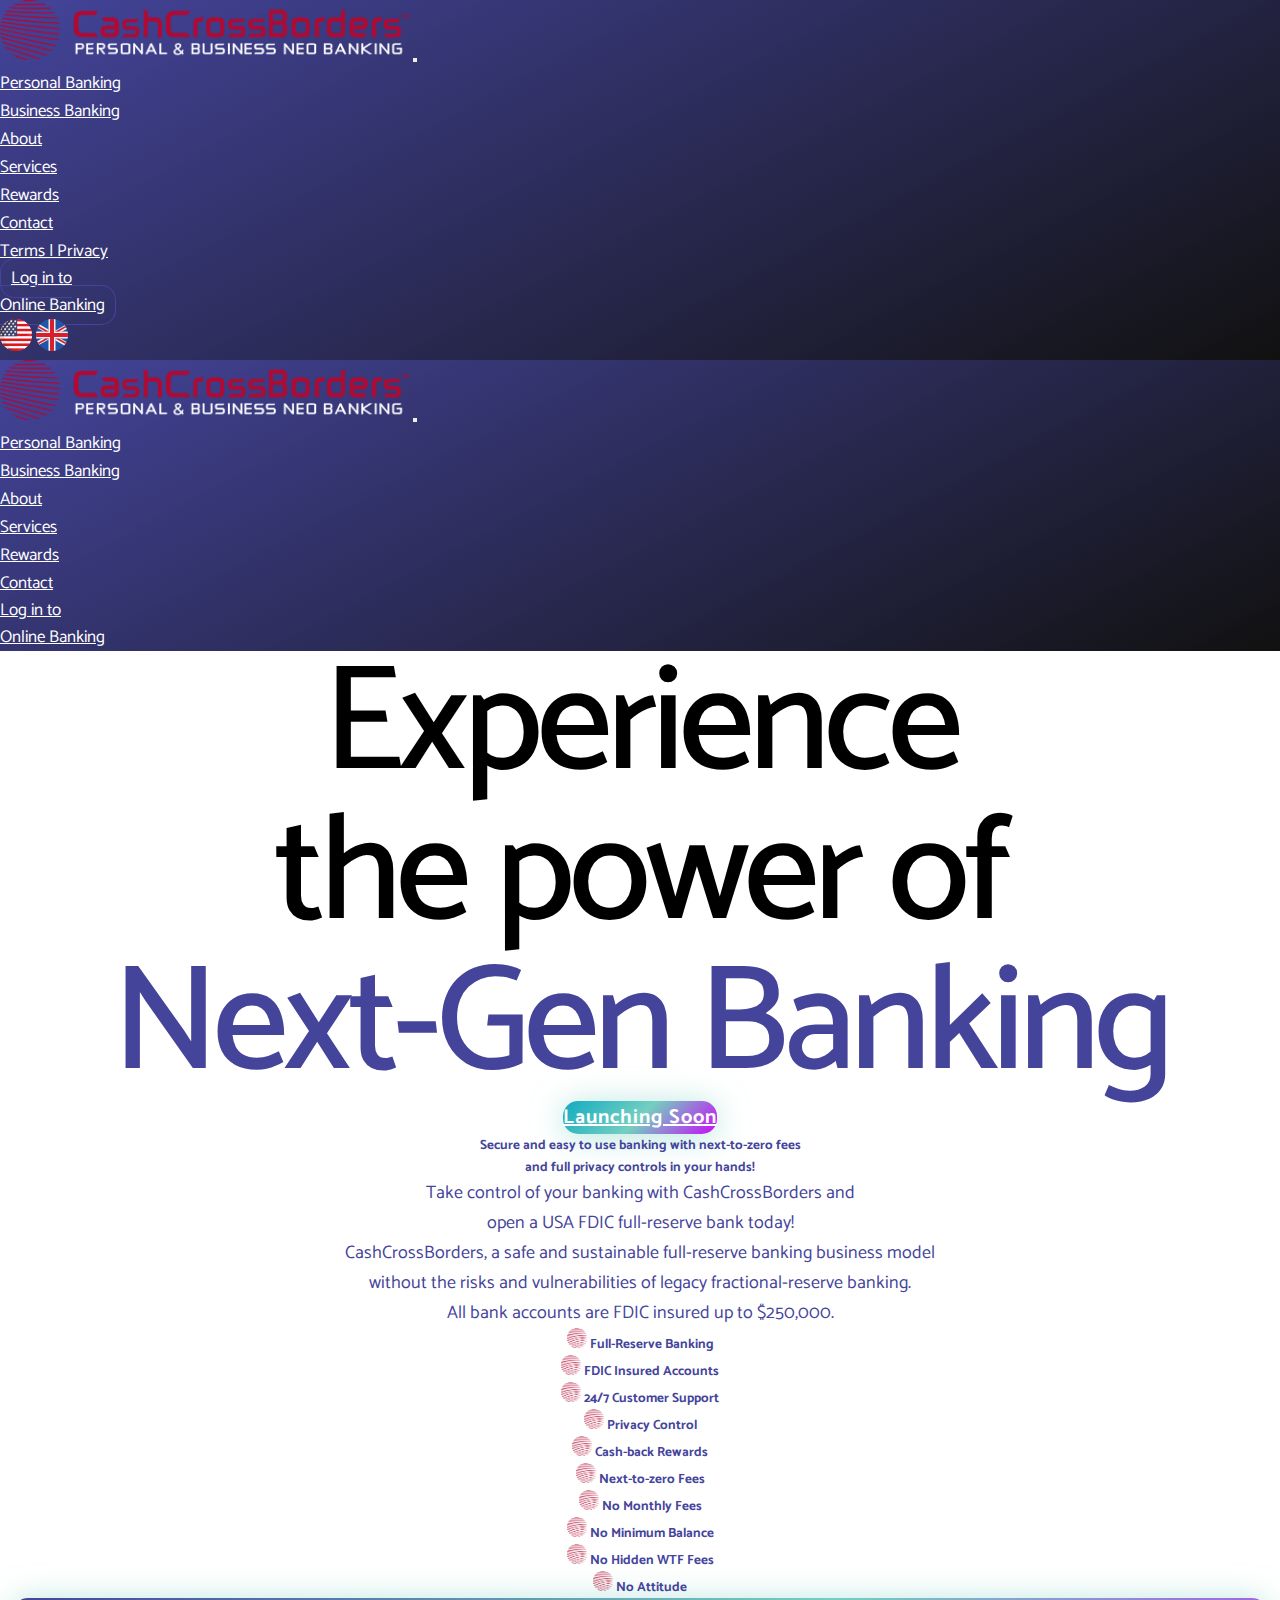
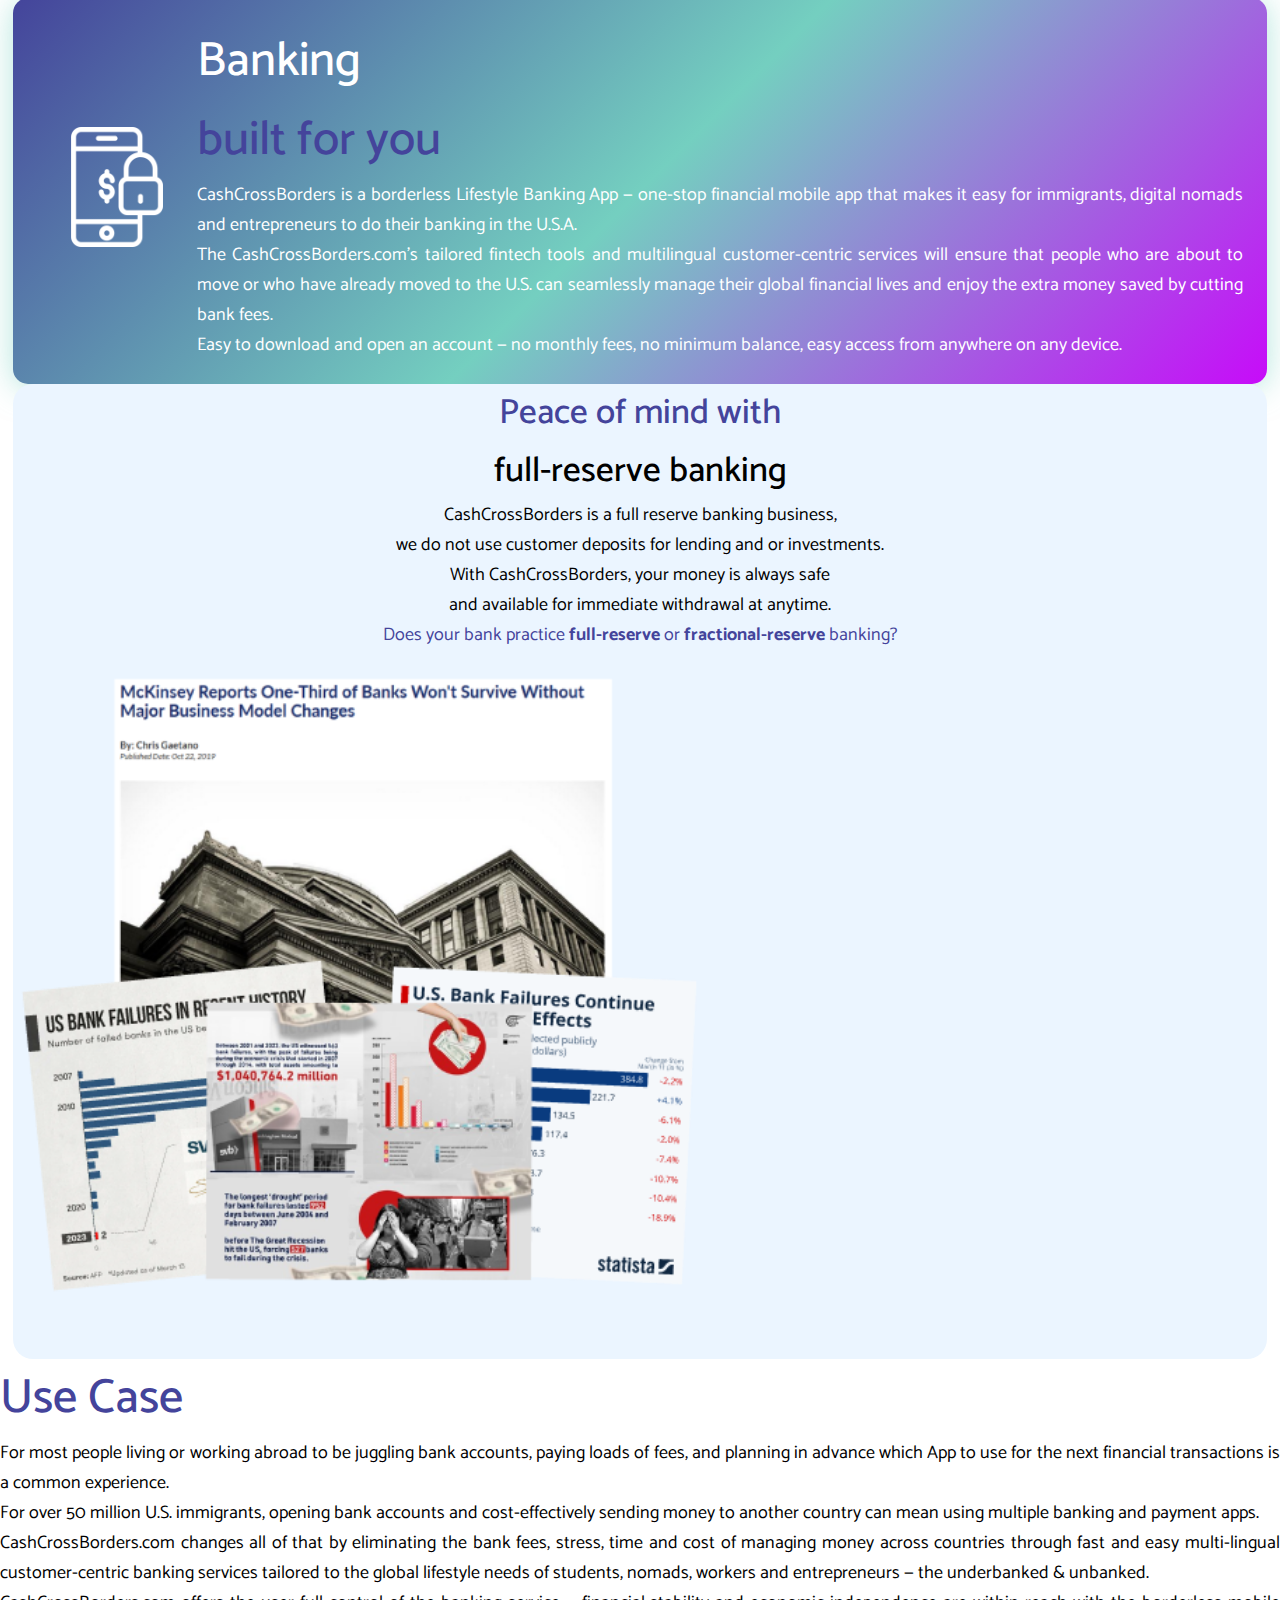
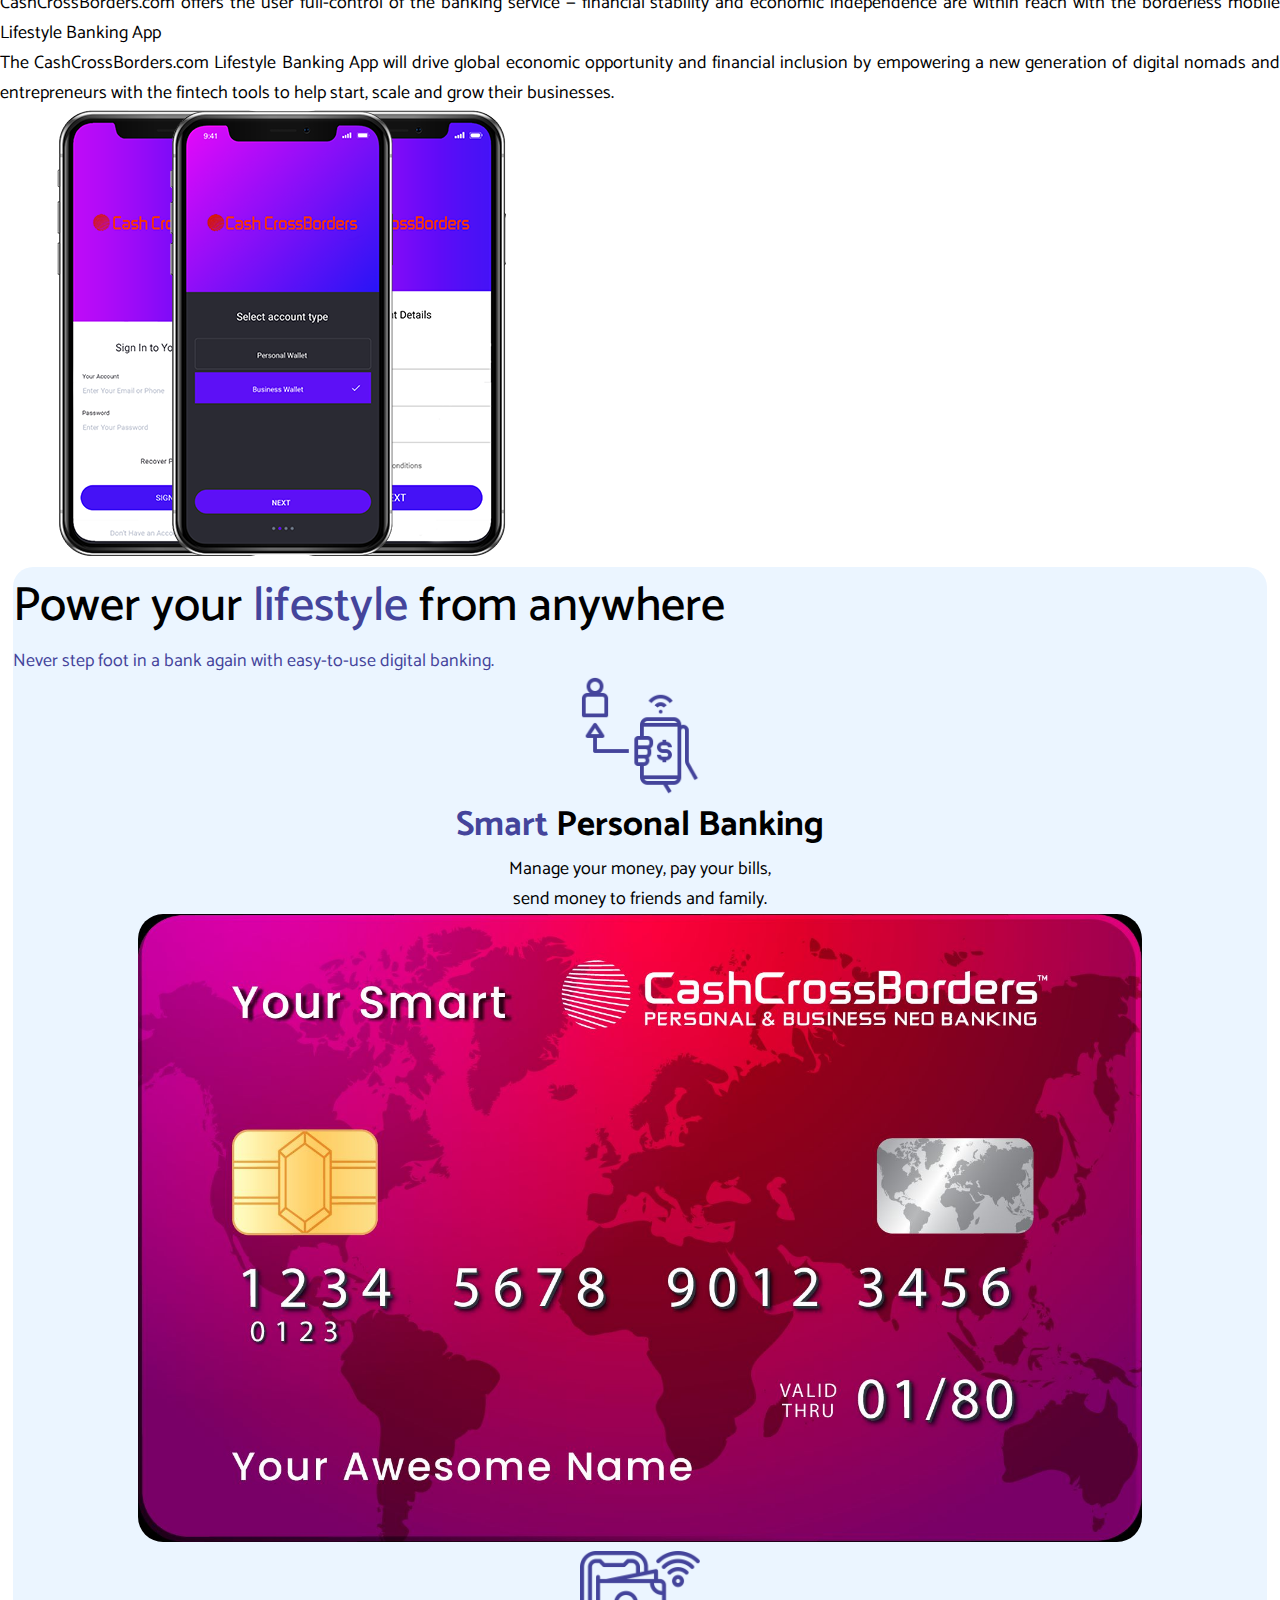
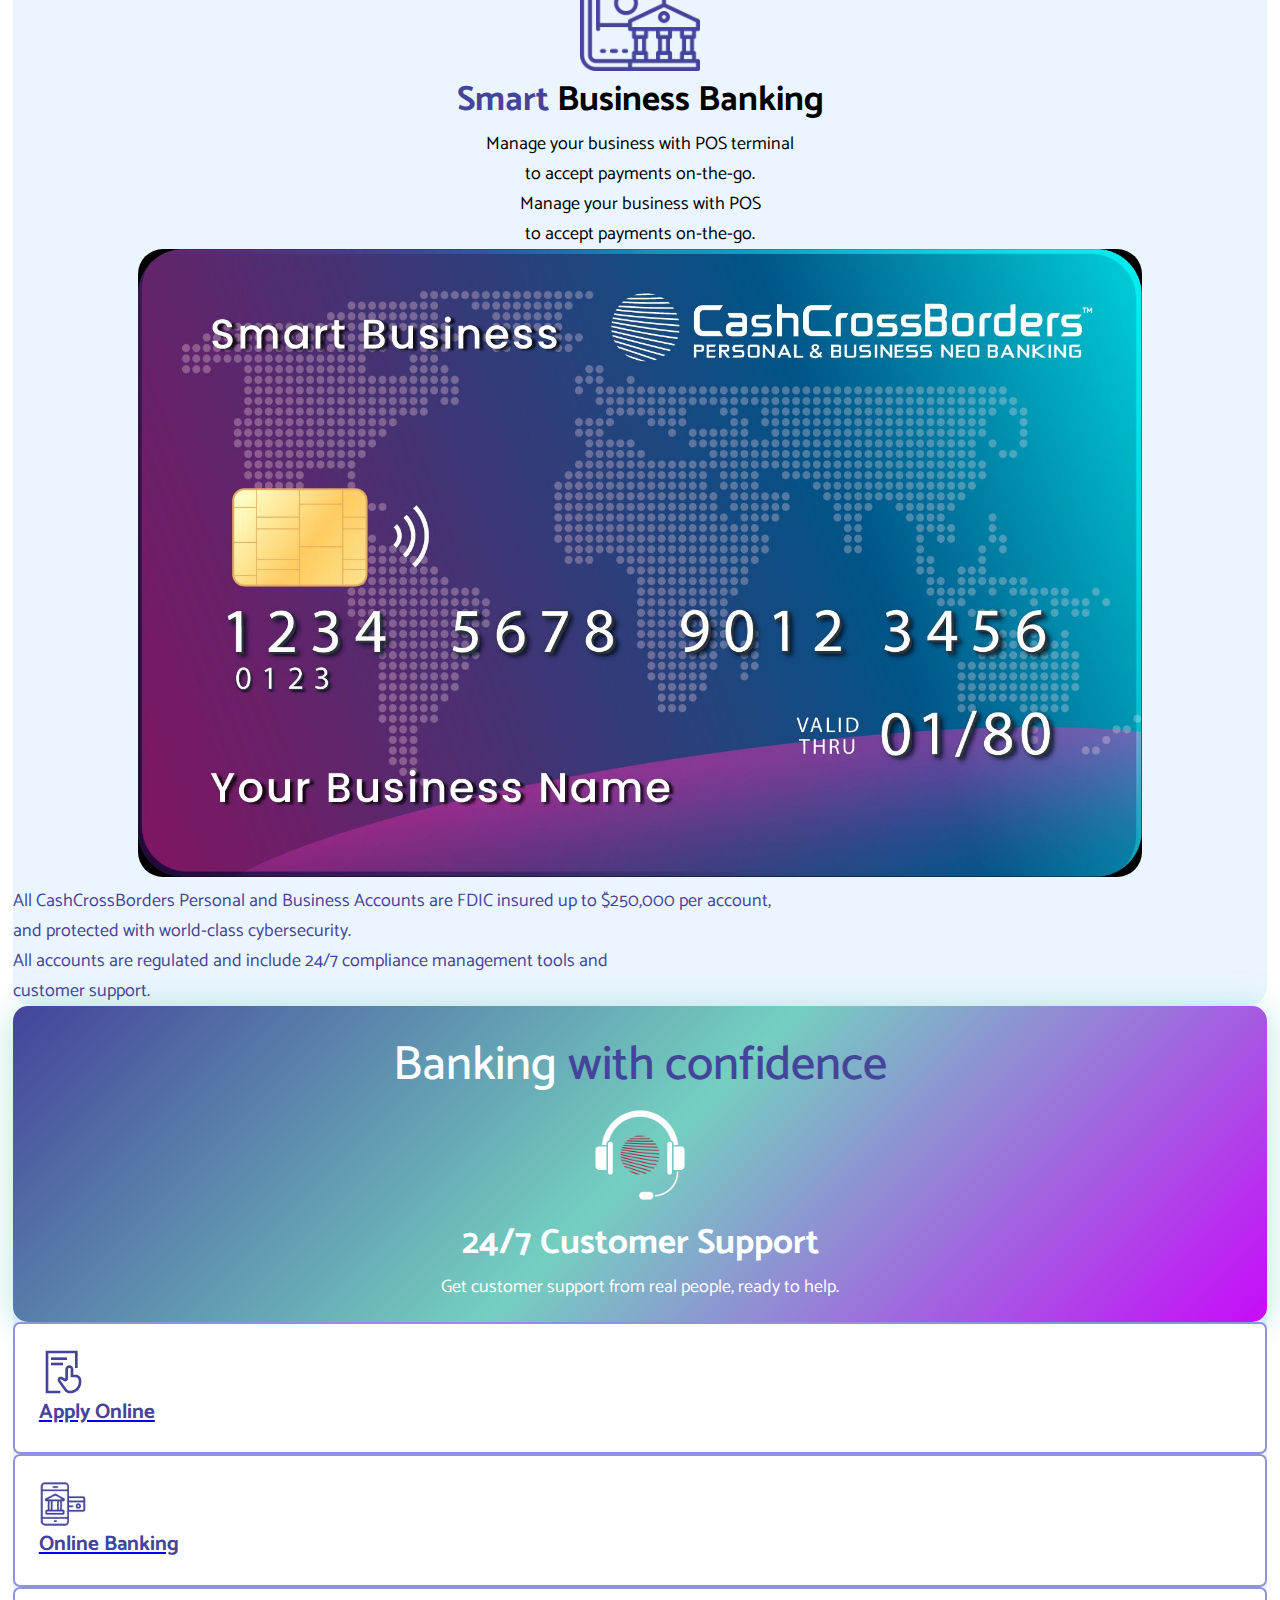
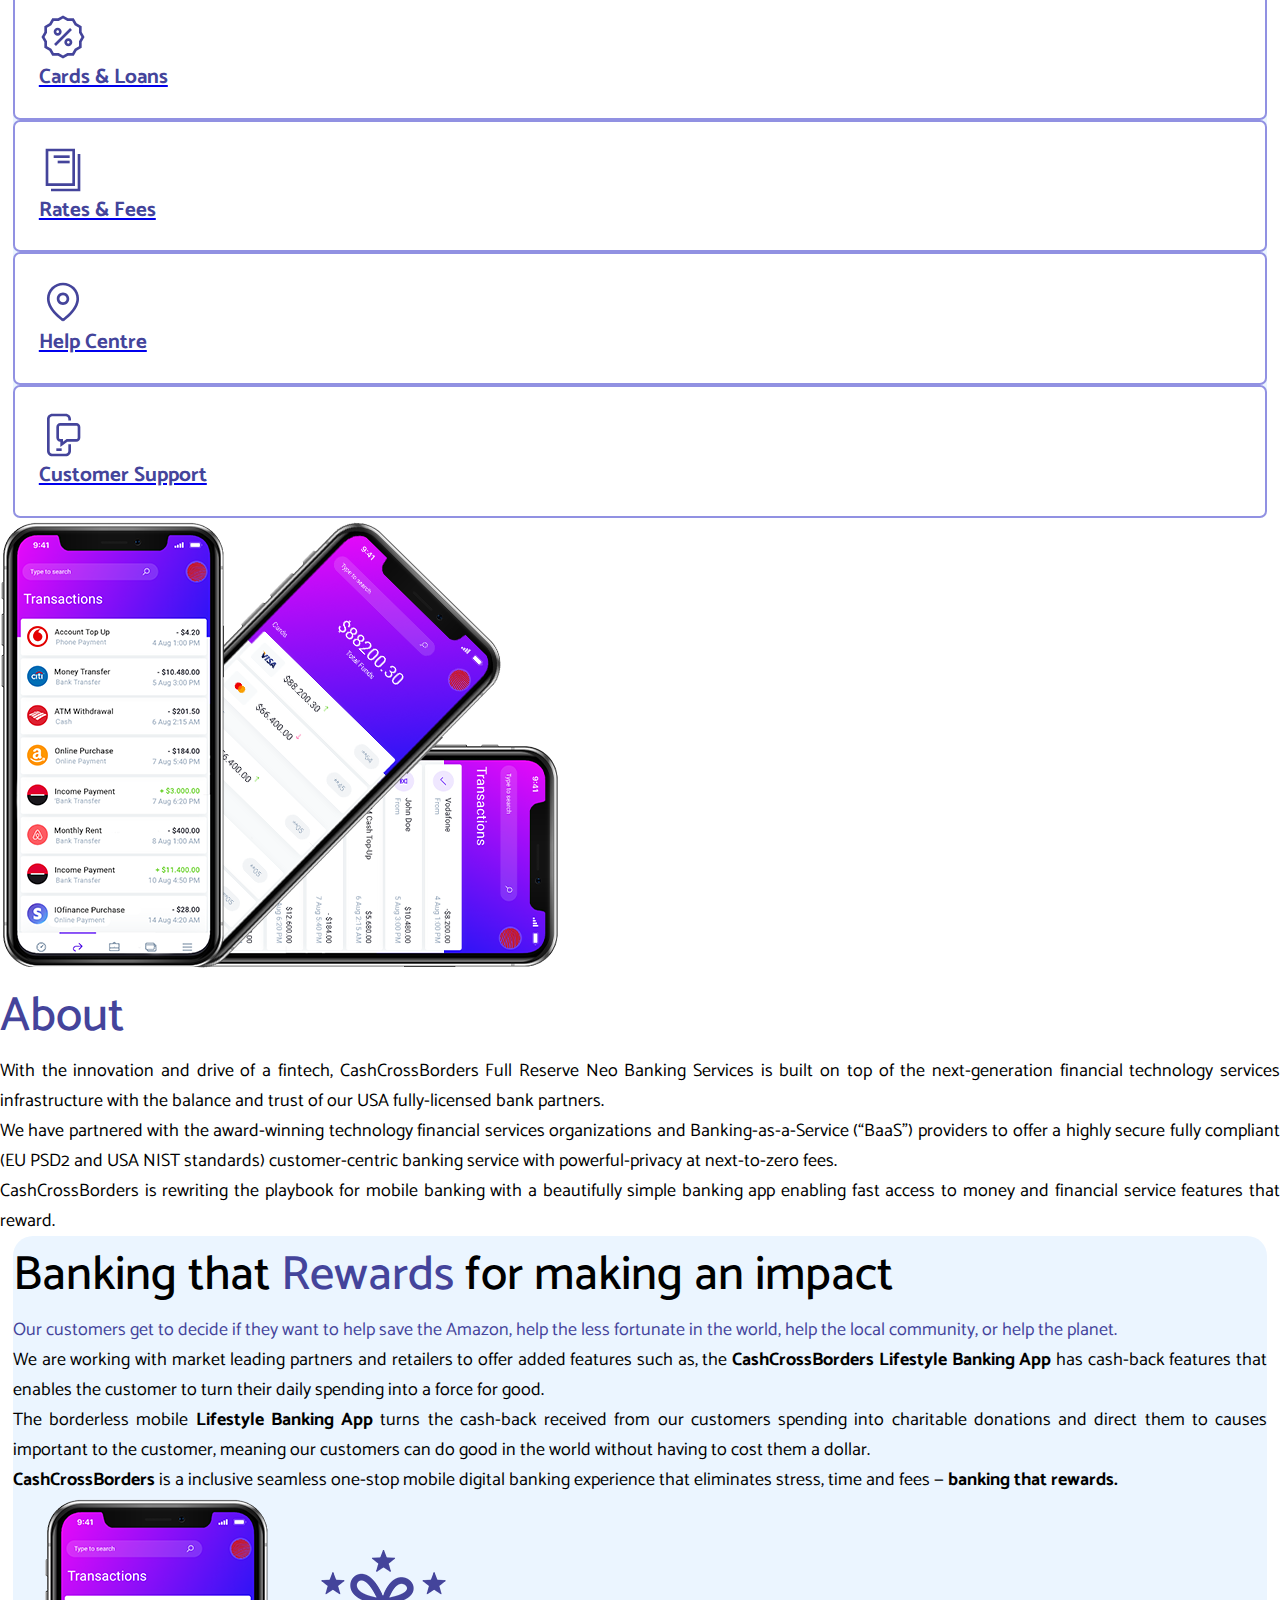
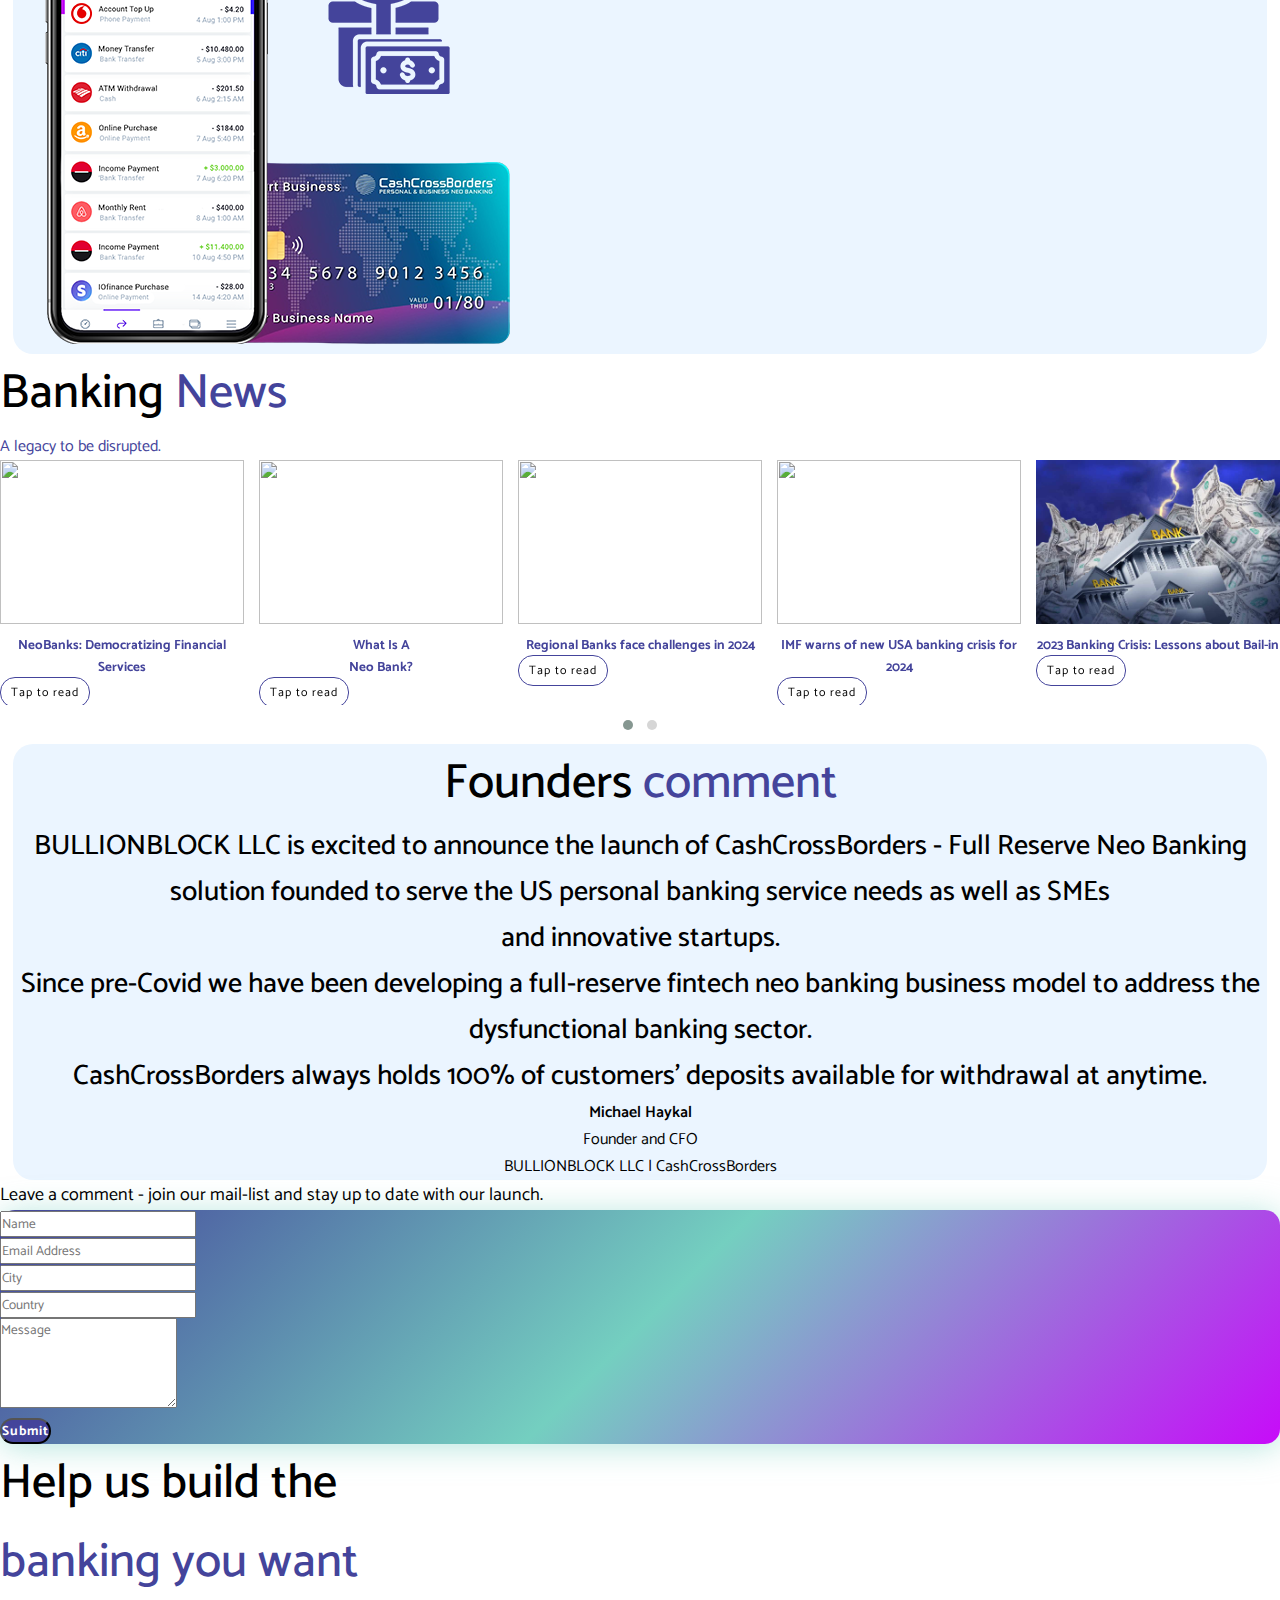
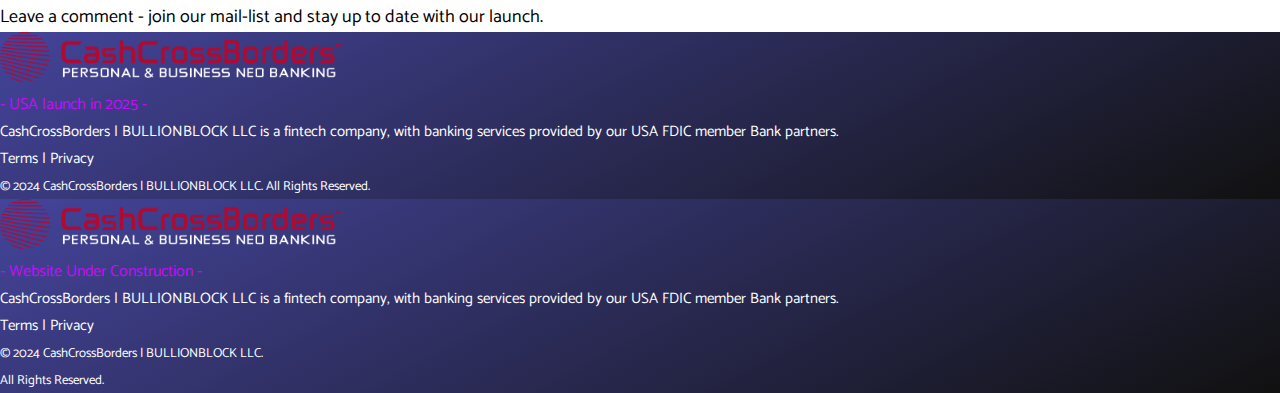
==== index.html @ 582b32db "Add files via upload" ====
<!DOCTYPE html>
<html lang="en">

<head>
  <meta charset="UTF-8" />
  <meta name="description" content="Neo-Banking" />
  <meta http-equiv="X-UA-Compatible" content="IE=edge" />
  <meta name="viewport" content="width=device-width, initial-scale=1.0" />
  <!-- Bootstrap core CSS -->
  <link href="https://cdn.jsdelivr.net/npm/bootstrap@5.3.2/dist/css/bootstrap.min.css" rel="stylesheet"
    integrity="sha384-T3c6CoIi6uLrA9TneNEoa7RxnatzjcDSCmG1MXxSR1GAsXEV/Dwwykc2MPK8M2HN" crossorigin="anonymous" />
  <!-- Material Design Bootstrap -->
  <link href="https://cdnjs.cloudflare.com/ajax/libs/mdbootstrap/4.19.1/css/mdb.min.css" rel="stylesheet" />
  <link rel="preconnect" href="https://fonts.googleapis.com" />
  <link rel="preconnect" href="https://fonts.gstatic.com" crossorigin />
  <link href="https://fonts.googleapis.com/css2?family=Catamaran:wght@100..900&display=swap" rel="stylesheet">
  <link rel="stylesheet" href="https://cdnjs.cloudflare.com/ajax/libs/font-awesome/5.15.3/css/all.min.css"
    integrity="sha512-iBBXm8fW90+nuLcSKlbmrPcLa0OT92xO1BIsZ+ywDWZCvqsWgccV3gFoRBv0z+8dLJgyAHIhR35VZc2oM/gI1w=="
    crossorigin="anonymous" referrerpolicy="no-referrer" />
  <link rel="stylesheet" href="https://cdnjs.cloudflare.com/ajax/libs/OwlCarousel2/2.3.4/assets/owl.carousel.min.css"
    integrity="sha512-tS3S5qG0BlhnQROyJXvNjeEM4UpMXHrQfTGmbQ1gKmelCxlSEBUaxhRBj/EFTzpbP4RVSrpEikbmdJobCvhE3g=="
    crossorigin="anonymous" referrerpolicy="no-referrer" />
  <link rel="stylesheet"
    href="https://cdnjs.cloudflare.com/ajax/libs/OwlCarousel2/2.3.4/assets/owl.theme.default.min.css"
    integrity="sha512-sMXtMNL1zRzolHYKEujM2AqCLUR9F2C4/05cdbxjjLSRvMQIciEPCQZo++nk7go3BtSuK9kfa/s+a4f4i5pLkw=="
    crossorigin="anonymous" referrerpolicy="no-referrer" />
  <link href="./css/app.min.css" rel="stylesheet" />
  <title>CashCrossBorders</title>
  <link rel="icon" href="images/favicon.ico" type="image/x-icon" />
</head>

<body>
  <article>
    <header class="d-block d-md-none" id="mobile_header">
      <!--Navbar-->
      <nav class="navbar navbar-expand-lg">
        <div class="container">
          <!-- Navbar brand -->
          <a class="navbar-brand" href="/"><img src="./images/logo.png" height="60px" alt="Logo" /></a>
          <!-- Collapse button -->
          <button class="navbar-toggler" type="button" data-bs-toggle="collapse"
            data-bs-target="#navbarSupportedContent" aria-controls="navbarSupportedContent" aria-expanded="false"
            aria-label="Toggle navigation">
            <span class="navbar-toggler-icon" style="filter: invert(1);"></span>
          </button>
          <!-- Collapsible content -->
          <div class="collapse navbar-collapse" id="navbarSupportedContent">
            <!-- Links -->
            <ul class="navbar-nav ms-auto d-flex align-items-start align-items-md-center">
              <li class="nav-item w-100">
                <a class="nav-link fw-bold d-flex justify-content-between w-100" href="/">Personal Banking <i
                    class="fas fa-chevron-right"></i></a>
              </li>
              <li class="nav-item w-100">
                <a class="nav-link fw-bold d-flex justify-content-between w-100" href="/">Business Banking <i
                    class="fas fa-chevron-right"></i></a>
              </li>
              <li class="nav-item">
                <a class="nav-link" href="#about">About</a>
              </li>
              <li class="nav-item">
                <a class="nav-link" href="#services">Services</a>
              </li>
              <li class="nav-item">
                <a class="nav-link" href="#rewards">Rewards</a>
              </li>
              <li class="nav-item">
                <a class="nav-link" href="#contact">Contact</a>
              </li>
              <li class="nav-item">
                <a class="nav-link" href="#" data-bs-toggle="tooltip" data-bs-title="Launching Soon">Terms | Privacy</a>
              </li>
              <li class="nav-item mx-auto">
                <a href="#" data-bs-toggle="tooltip" data-bs-title="Launching Soon"
                  class="nav-link d-flex align-items-center"
                  style="line-height: 1; border: 1px solid #44449b; padding: 5px 10px; border-radius: 15px;"><i
                    class="far fa-user fa-lg me-2"></i>Log in to<br />Online Banking</a>
              </li>
              <li class="nav-item d-flex">
                <a href="/" class="nav-link"><img src="images/usa.png" alt=""></a>
                <a href="/uk" class="nav-link"><img src="images/uk.png" alt=""></a>
              </li>
            </ul>
            <!-- Links -->
          </div>
          <!-- Collapsible content -->
        </div>
      </nav>
      <!--/.Navbar-->
    </header>

    <header class="d-none d-md-block" id="desktop_header">
      <nav class="navbar navbar-expand-lg">
        <div class="container-fluid">
          <a class="navbar-brand" href="/"><img src="./images/logo.png" height="60px" alt="Logo" /></a>
          <button class="navbar-toggler bg-white" type="button" data-bs-toggle="collapse"
            data-bs-target="#navbarSupportedContent" aria-controls="navbarSupportedContent" aria-expanded="false"
            aria-label="Toggle navigation">
            <span class="navbar-toggler-icon"></span>
          </button>
          <div class="collapse navbar-collapse" id="navbarSupportedContent">
            <ul class="navbar-nav mx-auto d-flex align-items-center">
              <li class="nav-item me-3">
                <a href="#" data-bs-toggle="tooltip" data-bs-title="Launching Soon" class="nav-link fw-bold">Personal
                  Banking</a>
              </li>
              <li class="nav-item">
                <a href="#" data-bs-toggle="tooltip" data-bs-title="Launching Soon" class="nav-link fw-bold">Business
                  Banking</a>
              </li>
            </ul>
            <ul class="list-unstyled mb-0 ms-auto d-flex align-items-center">
              <li class="nav-item me-3">
                <a class="nav-link" href="#about">About</a>
              </li>
              <li class="nav-item me-3">
                <a class="nav-link" href="#services">Services</a>
              </li>
              <li class="nav-item me-3">
                <a class="nav-link" href="#rewards">Rewards</a>
              </li>
              <li class="nav-item me-5">
                <a class="nav-link" href="#contact">Contact</a>
              </li>
              <li class="nav-item">
                <a href="#" data-bs-toggle="tooltip" data-bs-title="Launching Soon"
                  class="nav-link d-flex align-items-center" style="line-height: 1;"><i
                    class="far fa-user fa-lg me-2"></i>Log in to<br />Online Banking</a>
              </li>
            </ul>
          </div>
        </div>
      </nav>
    </header>

    <main>

      <section id="intro" class="pt-5">
        <div class="container">
          <div class="row g-4">
            <div class="col-12" data-aos="fade-up">
              <h1>
                Experience<br />the power of<br /><span>Next-Gen Banking</span>
              </h1>
              <a href="#" class="btn btn-1">Launching Soon</a>
              <h5 class="fs-3 fw-bold">Secure and easy to use banking with next-to-zero fees <br
                  class="d-none d-md-block" />and full privacy
                controls in your hands!
              </h5>
              <p class="fs-4 my-3" style="color: #44449b;">Take control of your banking with CashCrossBorders and <br
                  class="d-none d-md-block" />open a
                USA FDIC full-reserve bank today!</p>
              <p class="fs-4 my-3" style="color: #44449b;">CashCrossBorders, a safe and sustainable full-reserve
                banking business model<br class="d-none d-md-block" /> without the risks
                and vulnerabilities of legacy fractional-reserve banking.<br class="d-none d-md-block" /> All bank
                accounts are FDIC insured up to
                $250,000.
              </p>
              <div class="d-flex justify-content-center align-items-center mb-3">
                <h5 class="fs-3 fw-bold text-start">
                  <img src="images/icon.png" width="20px" alt=""> Full-Reserve Banking<br />
                  <img src="images/icon.png" width="20px" alt=""> FDIC Insured Accounts<br />
                  <img src="images/icon.png" width="20px" alt=""> 24/7 Customer Support<br />
                  <img src="images/icon.png" width="20px" alt=""> Privacy Control<br />
                  <img src="images/icon.png" width="20px" alt=""> Cash-back Rewards<br />
                  <img src="images/icon.png" width="20px" alt=""> Next-to-zero Fees<br />
                  <img src="images/icon.png" width="20px" alt=""> No Monthly Fees<br />
                  <img src="images/icon.png" width="20px" alt=""> No Minimum Balance<br />
                  <img src="images/icon.png" width="20px" alt=""> No Hidden WTF Fees<br />
                  <img src="images/icon.png" width="20px" alt=""> No Attitude
                </h5>
              </div>
            </div>
          </div>
        </div>
      </section>

      <section class="pt-5 pb-3" id="info">
        <div class="container">
          <div class="row d-flex justify-content-center">
            <div class="col-12 col-md-8">
              <div class="card">
                <div class="d-flex img-container me-3">
                  <img src="images/banking.png" alt="">
                </div>
                <div class="d-flex flex-column">
                  <h2>Banking <br class="d-block d-md-none" /><span>built for you</span></h2>
                  <p>
                    CashCrossBorders is a borderless Lifestyle Banking App — one-stop
                    financial mobile app that makes it
                    easy for immigrants, digital nomads and entrepreneurs to do their banking in the U.S.A.
                  </p>
                  <p>The CashCrossBorders.com’s tailored fintech tools and multilingual customer-centric
                    services will ensure that people who are about to move or who have already moved to the U.S. can
                    seamlessly manage their global financial lives and enjoy the extra money saved by cutting bank fees.
                  </p>
                  <p>Easy to download and open an account — no monthly fees, no minimum balance,
                    easy access from anywhere on any device.</p>
                </div>
              </div>
            </div>
          </div>
        </div>
      </section>

      <section class="pb-3" id="banking">
        <div class="container">
          <div class="row g-4">
            <div class="col-12">
              <h2><span>Peace of mind with</span> <br class="d-block d-md-none" />full-reserve banking</h2>
              <p class="fs-4">CashCrossBorders is a full reserve banking business,<br class="d-none d-md-block" /> we do
                not use customer deposits for
                lending and or
                investments.</p>
              <p class="fs-4">With CashCrossBorders, your money is always safe <br class="d-none d-md-block" />and
                available for immediate withdrawal at
                anytime.</p>
              <p class="fs-4" style="color: #44449b;">Does your bank practice <b class="fw-bold">full-reserve</b> or <b
                  class="fw-bold">fractional-reserve
                </b>banking?</p>
              <div class="d-flex justify-content-center">
                <img src="images/banking_img.png" class="img-fluid" alt="">
              </div>
            </div>
          </div>
        </div>
      </section>

      <section class="py-5" id="usecase">
        <div class="container">
          <div class="row g-4 d-flex align-items-end">
            <div class="col-12 col-md-6">
              <h2>Use Case</h2>
              <p>
                For most people living or working abroad to be juggling bank accounts, paying loads of fees, and
                planning in advance which App to use for the next financial transactions is a common experience.
              </p>
              <p>For over 50 million U.S. immigrants, opening bank accounts and cost-effectively sending money to
                another country can mean using multiple banking and payment apps.</p>
              <p>CashCrossBorders.com changes all of that by eliminating the bank fees, stress, time and cost of
                managing money across countries through fast and easy multi-lingual customer-centric banking services
                tailored to the global lifestyle needs of students, nomads, workers and entrepreneurs — the underbanked
                & unbanked.</p>
              <p>CashCrossBorders.com offers the user full-control of the banking service — financial stability and
                economic independence are within reach with the borderless mobile Lifestyle Banking App</p>
              <p class="mb-0 pb-0">The CashCrossBorders.com Lifestyle Banking App will drive global economic opportunity
                and
                financial
                inclusion by empowering a new generation of digital nomads and entrepreneurs with the fintech tools to
                help start, scale and grow their businesses.</p>
            </div>
            <div class="col-12 col-md-6 text-center">
              <img src="images/usecase_img.png" alt="...">
            </div>
          </div>
        </div>
      </section>

      <section class="pt-5" id="services">
        <div class="container">
          <div class="row g-4 d-flex justify-content-center">
            <div class="col-12 text-center">
              <h2>Power your <span style="color: #44449b;">lifestyle</span> from anywhere</h2>
              <p class="fs-4" style="color: #44449b;">Never step foot in a bank again with easy-to-use digital banking.
              </p>
            </div>
            <div class="col-12 col-md-5">
              <div class="card">
                <div class="img-container">
                  <img src="images/service2.png" class="card-img-top" alt="">
                </div>
                <div class="card-body">
                  <h5 class="card-title">
                    <span>Smart</span> Personal Banking
                  </h5>
                  <p class="card-text fs-5">
                    Manage your money, pay your bills,<br class="d-none d-md-block" /> send money to friends and family.
                  </p>
                  <img src="images/personal.jpg" class="card-img" alt="">
                  <!-- <a href="#" class="btn btn-1">Get Your Personal Account</a> -->
                </div>
              </div>
            </div>
            <div class="col-12 col-md-5">
              <div class="card">
                <div class="img-container">
                  <img src="images/service3.png" class="card-img-top" alt="">
                </div>
                <div class="card-body">
                  <h5 class="card-title">
                    <span>Smart</span> Business Banking
                  </h5>
                  <p class="card-text fs-5 d-none d-md-block">
                    Manage your business with POS terminal<br class="d-none d-md-block" /> to accept payments
                    on-the-go.
                  </p>
                  <p class="card-text fs-5 d-block d-md-none">
                    Manage your business with POS<br class="d-none d-md-block" /> to accept payments
                    on-the-go.
                  </p>
                  <img src="images/business.jpg" class="card-img" alt="">
                  <!-- <a href="#" class="btn btn-1">Get Your Business Account</a> -->
                </div>
              </div>
            </div>
            <div class="col-12 text-center">
              <p class="fs-4" style="color: #44449b;">All CashCrossBorders Personal and Business Accounts are FDIC
                insured up to $250,000 per account, <br class="d-none d-md-block" />and protected with world-class
                cybersecurity.</p>
              <p class="fs-4" style="color: #44449b;">All accounts are
                regulated and include 24/7 compliance management tools and<br class="d-block d-md-none" /> customer
                support.</p>
            </div>
          </div>
        </div>
      </section>

      <section class="pt-1 pb-5" id="cta">
        <div class="container">
          <div class="row g-4 d-flex justify-content-center">
            <div class="col-12 col-md-6">
              <div class="card">
                <div class="card-body">
                  <h2><span>Banking</span> with confidence</h2>
                  <img src="images/cta1.png" alt="">
                  <h5>24/7 Customer Support</h5>
                  <p>Get customer support from real people, ready to help.</p>
                </div>
              </div>
            </div>
            <div class="col-12 col-md-7">
              <div class="row g-3">
                <div class="col-6 col-md-4">
                  <div class="icon_box d-flex flex-wrap">
                    <a href="#" class="icon_item">
                      <img src="images/01_online_registration.svg" alt="">
                      <h6>Apply Online</h6>
                    </a>
                  </div>
                </div>
                <div class="col-6 col-md-4">
                  <div class="icon_box d-flex flex-wrap">
                    <a href="#" class="icon_item">
                      <img src="images/service1.png" alt="">
                      <h6>Online Banking</h6>
                    </a>
                  </div>
                </div>
                <div class="col-6 col-md-4">
                  <div class="icon_box d-flex flex-wrap">
                    <a href="#" class="icon_item">
                      <img src="images/02_Credit cards.svg" alt="">
                      <h6>Cards & Loans</h6>
                    </a>
                  </div>
                </div>
                <div class="col-6 col-md-4">
                  <div class="icon_box d-flex flex-wrap">
                    <a href="#" class="icon_item">
                      <img src="images/06_Rates and Fees.svg" alt="">
                      <h6>Rates & Fees</h6>
                    </a>
                  </div>
                </div>
                <div class="col-6 col-md-4">
                  <div class="icon_box d-flex flex-wrap">
                    <a href="#" class="icon_item">
                      <img src="images/04_LocateUs.svg" alt="">
                      <h6>Help Centre</h6>
                    </a>
                  </div>
                </div>
                <div class="col-6 col-md-4">
                  <div class="icon_box d-flex flex-wrap">
                    <a href="#" class="icon_item">
                      <img src="images/05_ContactUs.svg" alt="">
                      <h6>Customer Support</h6>
                    </a>
                  </div>
                </div>
              </div>
            </div>
          </div>
        </div>
      </section>

      <section class="py-5" id="about">
        <div class="container">
          <div class="row g-4 d-flex align-items-center flex-md-row flex-column-reverse">
            <div class="col-12 col-md-6 text-center">
              <img src="images/about_img.png" alt="...">
            </div>
            <div class="col-12 col-md-6">
              <h2>About</h2>
              <p>With the innovation and drive of a fintech, CashCrossBorders Full Reserve Neo Banking Services is
                built on top of the next-generation financial technology services infrastructure with the balance and
                trust of our USA fully-licensed bank partners.
              </p>
              <p>We have partnered with the award-winning technology financial services organizations and
                Banking-as-a-Service (“BaaS”) providers to offer a highly secure fully compliant (EU PSD2 and USA NIST
                standards) customer-centric banking service with powerful-privacy at next-to-zero fees.</p>
              <p>CashCrossBorders is rewriting the playbook for mobile banking with a beautifully simple banking app
                enabling fast access to money and financial service features that reward.</p>
            </div>
          </div>
        </div>
      </section>

      <section class="py-5" id="rewards">
        <div class="container">
          <div class="row g-4 d-flex align-items-center">
            <div class="col-12 col-md-6">
              <h2>Banking that <span>Rewards</span> for making an impact</h2>
              <p class="fs-4" style="color: #44449b;">Our customers get to decide if they want to help save the Amazon,
                help the less
                fortunate in the world,
                help the local community, or help the planet.</p>
              <p>We are working with market leading partners and retailers to offer added features such as, the
                <b>CashCrossBorders Lifestyle Banking App</b> has cash-back features that enables the customer to turn
                their daily spending into a force for good.
              </p>
              <p>The borderless mobile <b>Lifestyle Banking App</b> turns the cash-back received from our customers
                spending into charitable donations and direct them to causes important to the customer, meaning our
                customers can do good in the world without having to cost them a dollar.</p>
              <p><b>CashCrossBorders</b> is a inclusive seamless one-stop mobile digital banking experience
                that eliminates stress, time and fees — <b>banking that rewards.</b></p>
            </div>
            <div class="col-12 col-md-6">
              <img src="images/rewards_img2.png" alt="">
            </div>
          </div>
        </div>
      </section>

      <section class="py-5" id="news">
        <div class="container">
          <div class="row g-4">
            <div class="col-12 text-center">
              <h2>Banking <span>News</span></h2>
              <div class="fs-4" style="color: #44449b;">A legacy to be disrupted.</div>
            </div>
            <div class="col-12">
              <div class="owl-carousel owl-theme" id="news-carousel">
                <div class="item">
                  <a href="https://www.forbes.com/sites/forbestechcouncil/2023/11/14/neobanks-democratizing-financial-services-for-the-underbanked/?sh=593ecca2838a"
                    target="_blank">
                    <img
                      src="https://imageio.forbes.com/specials-images/imageserve/6092a2d54d48008db59d4448//960x0.jpg?format=jpg&width=1440"
                      alt="">
                    <h5>NeoBanks: Democratizing Financial Services</h5>
                    <div class="d-flex">
                      <a class="btn btn-sm btn-1">Tap to read</a>
                    </div>
                  </a>
                </div>

                <div class="item">
                  <a href="https://www.usnews.com/banking/articles/what-is-a-neobank" target="_blank">
                    <img
                      src="https://www.usnews.com/object/image/0000017b-98e0-dac6-abfb-99e8c2120000/210830neobank-stock.jpg?update-time=1630357521939&size=responsive970"
                      alt="">
                    <h5>What Is A<br class="d-none d-md-block" /> Neo Bank?</h5>
                    <div class="d-flex">
                      <a class="btn btn-sm btn-1">Tap to read</a>
                    </div>
                  </a>
                </div>

                <div class="item">
                  <a href="https://www.reuters.com/markets/us/regional-banks-face-big-hurdles-year-after-svb-collapse-2024-03-07/"
                    target="_blank">
                    <img
                      src="https://cloudfront-us-east-2.images.arcpublishing.com/reuters/SQXJSSEACJN3DJ7SBD6IT4WISM.jpg"
                      alt="">
                    <h5>Regional Banks face challenges in 2024</h5>
                    <div class="d-flex">
                      <a class="btn btn-sm btn-1">Tap to read</a>
                    </div>
                  </a>
                </div>

                <div class="item">
                  <a href="https://www.thenationalnews.com/business/banking/2024/03/05/imf-warns-of-new-banking-crisis-year-after-silicon-valley-bank-collapse/"
                    target="_blank">
                    <img
                      src="https://thenational-the-national-prod.cdn.arcpublishing.com/resizer/v2/KYAZWB4SCRB7HIBTQ5LXW4CLEY.jpg?smart=true&auth=d3e5dc3fc9da55ff372dbbf757ae3e3f7dbe9d5e87409f986ac43be192ce9ac4&width=1000&height=665"
                      alt="">
                    <h5>IMF warns of new USA banking crisis for 2024</h5>
                    <div class="d-flex">
                      <a class="btn btn-sm btn-1">Tap to read</a>
                    </div>
                  </a>
                </div>

                <div class="item">
                  <a href="https://som.yale.edu/story/2023/2023-banking-crisis-lessons-about-bail" target="_blank">
                    <img src="images/banking-crisis.jpg" alt="">
                    <h5>2023 Banking Crisis: Lessons about Bail-in</h5>
                    <div class="d-flex">
                      <a class="btn btn-sm btn-1">Tap to read</a>
                    </div>
                  </a>
                </div>

                <div class="item">
                  <a href="https://siepr.stanford.edu/publications/policy-brief/fragile-why-more-us-banks-are-risk-run"
                    target="_blank">
                    <img
                      src="https://siepr.stanford.edu/sites/g/files/sbiybj16606/files/styles/responsive_large/public/media/image/fragile-why-more-us-banks-are-at-risk-of-a-run.png.webp?itok=1OrLj3R_"
                      alt="">
                    <h5>Why more US Banks are at risk of a run</h5>
                    <div class="d-flex">
                      <a class="btn btn-sm btn-1">Tap to read</a>
                    </div>
                  </a>
                </div>

                <div class="item">
                  <a href="https://www.bloomberg.com/news/articles/2024-03-07/fdic-says-problem-bank-list-grew-by-8-lenders-last-quarter"
                    target="_blank">
                    <img src="https://assets.bwbx.io/images/users/iqjWHBFdfxIU/ihlolGZLHWwc/v3/620x-1.jpg" alt="">
                    <h5>US Bank Risk List<br class="d-none d-md-block" /> Grows</h5>
                    <div class="d-flex">
                      <a class="btn btn-sm btn-1">Tap to read</a>
                    </div>
                  </a>
                </div>

                <div class="item">
                  <a href="https://www.marketwatch.com/guides/banking/list-of-failed-banks/" target="_blank">
                    <img
                      src="https://d2tez01fe91909.cloudfront.net/wp-content/uploads/2024/01/AdobeStock_63621795-scaled.jpeg.webp"
                      alt="">
                    <h5>History of US Bank<br class="d-none d-md-block" /> Failures</h5>
                    <div class="d-flex">
                      <a class="btn btn-sm btn-1">Tap to read</a>
                    </div>
                  </a>
                </div>
              </div>
            </div>
          </div>
        </div>
      </section>

      <section class="py-5" id="founder">
        <div class="container">
          <div class="row d-flex justify-content-center">
            <div class="col-12 col-md-6">
              <h2>Founders <span>comment</span></h2>
              <i class="fas fa-quote-left fa-2x my-2"></i>
              <p>
                BULLIONBLOCK LLC is excited to announce the launch of CashCrossBorders - Full Reserve Neo Banking
                solution founded to serve the US personal banking service needs as well as SMEs<br
                  class="d-none d-md-block" /> and innovative startups.
              </p>
              <p>Since pre-Covid we have been developing a full-reserve fintech neo banking business model to address
                the dysfunctional banking sector.</p>
              <p class="mb-0">CashCrossBorders always holds 100% of customers’ deposits available for withdrawal at
                anytime.</p>
              <i class="fas fa-quote-right fa-2x my-2"></i>
              <h5>Michael Haykal</h5>
              <span>Founder and CFO</span>
              <div class="mb-1"></div>
              <span>BULLIONBLOCK LLC | CashCrossBorders</span>
            </div>
          </div>
        </div>
      </section>

      <section class="py-5" id="contact">
        <div class="container">
          <div class="row g-4 d-flex flex-md-row flex-column-reverse">
            <div class="col-12 d-block d-md-none">
              <p>Leave a comment - join our mail-list and stay up to date with our
                launch.</p>
            </div>
            <div class="col-12 col-md-6">
              <div class="card">
                <div class="card-body">
                  <form action="submit_feedform.php" method="post">
                    <div class="row g-3">
                      <div class="col-12">
                        <input type="text" class="form-control" name="pname" placeholder="Name" required />
                      </div>
                      <div class="col-12">
                        <input type="email" class="form-control" name="pemail" placeholder="Email Address" required />
                      </div>
                      <div class="col-12">
                        <input type="text" class="form-control" name="pcity" placeholder="City" required />
                      </div>
                      <div class="col-12">
                        <input type="text" class="form-control" name="pcountry" placeholder="Country" required />
                      </div>
                      <div class="col-12">
                        <textarea class="form-control" placeholder="Message" name="message" rows="4"
                          required></textarea>
                      </div>
                      <div class="col-12">
                        <button type="submit" class="btn btn-1">
                          Submit
                        </button>
                      </div>
                    </div>
                  </form>
                </div>
              </div>
            </div>

            <div class="col-12 col-md-6">
              <h2>Help us build the <br class="d-none d-md-block" /> <span>banking you want</span></h2>
              <p class="d-none d-md-block">Leave a comment - join our mail-list and stay up to date with our
                launch.</p>
            </div>

          </div>
        </div>
      </section>

    </main>

    <footer class="py-2 py-md-3 page-footer d-none d-md-block" id="desktop_footer">
      <div class="container">
        <div class="row g-4">
          <div class="col-12 col-md-12 text-center">
            <img src="./images/logo.png" height="50px" alt="Footer" />
            <div style="color: #c70bf9;">- USA launch in 2025 -</div>
          </div>
          <div class="col-12 col-md-12 text-center">
            <small style="font-size: 15px;">CashCrossBorders | BULLIONBLOCK LLC is a fintech company, with banking
              services provided by our USA
              FDIC member Bank partners.</small>
          </div>
          <div class="col-12 text-center">
            <a data-bs-toggle="popover" data-bs-title="Launching Soon"><small style="font-size: 15px;">Terms |
                Privacy</small></a>
          </div>
          <div class="col-12 text-center">
            <small style="font-size: 13px;">© 2024 CashCrossBorders | BULLIONBLOCK LLC. All Rights Reserved.</small>
          </div>
        </div>
      </div>
    </footer>

    <footer class="py-2 py-md-3 page-footer d-block d-md-none" id="mobile_footer">
      <div class="container">
        <div class="row g-4">
          <div class="col-12 col-md-12 text-center">
            <img src="./images/logo.png" height="50px" alt="Footer" />
            <div style="color: #c70bf9;">- Website Under Construction -</div>
          </div>
          <div class="col-12 col-md-12 text-center">
            <small style="font-size: 15px;">CashCrossBorders | BULLIONBLOCK LLC is a fintech company, with banking services provided by our USA
              FDIC member Bank partners.</small>
          </div>
          <div class="col-12 text-center">
            <a data-bs-toggle="popover" data-bs-title="Launching Soon"><small style="font-size: 15px;">Terms | Privacy</small></a>
          </div>
          <div class="col-12 text-center">
            <small style="font-size: 13px;">© 2024 CashCrossBorders | BULLIONBLOCK LLC.<br/>All Rights Reserved.</small>
          </div>
        </div>
      </div>
    </footer>
  </article>

  <!-- JQuery -->
  <script type="text/javascript" src="https://cdnjs.cloudflare.com/ajax/libs/jquery/3.5.1/jquery.min.js"></script>
  <!-- Bootstrap tooltips -->
  <script src="https://cdn.jsdelivr.net/npm/@popperjs/core@2.11.8/dist/umd/popper.min.js"
    integrity="sha384-I7E8VVD/ismYTF4hNIPjVp/Zjvgyol6VFvRkX/vR+Vc4jQkC+hVqc2pM8ODewa9r"
    crossorigin="anonymous"></script>
  <script src="https://cdn.jsdelivr.net/npm/bootstrap@5.3.2/dist/js/bootstrap.min.js"
    integrity="sha384-BBtl+eGJRgqQAUMxJ7pMwbEyER4l1g+O15P+16Ep7Q9Q+zqX6gSbd85u4mG4QzX+"
    crossorigin="anonymous"></script>
  <!-- MDB core JavaScript -->
  <script type="text/javascript" src="https://cdnjs.cloudflare.com/ajax/libs/mdbootstrap/4.19.1/js/mdb.min.js"></script>
  <script src="https://cdnjs.cloudflare.com/ajax/libs/OwlCarousel2/2.3.4/owl.carousel.min.js"
    integrity="sha512-bPs7Ae6pVvhOSiIcyUClR7/q2OAsRiovw4vAkX+zJbw3ShAeeqezq50RIIcIURq7Oa20rW2n2q+fyXBNcU9lrw=="
    crossorigin="anonymous" referrerpolicy="no-referrer"></script>
  <script>
    const popoverTriggerList = document.querySelectorAll('[data-bs-toggle="popover"]')
    const popoverList = [...popoverTriggerList].map(popoverTriggerEl => new bootstrap.Popover(popoverTriggerEl))
    const tooltipTriggerList = document.querySelectorAll('[data-bs-toggle="tooltip"]')
    const tooltipList = [...tooltipTriggerList].map(tooltipTriggerEl => new bootstrap.Tooltip(tooltipTriggerEl))
  </script>
  <script src="main.js"></script>
  <!-- <script>
    window.addEventListener(
      "contextmenu",
      function (t) {
        t.preventDefault();
      },
      !1
    ),
      (document.onkeydown = function (t) {
        return (
          123 != event.keyCode &&
          (!t.ctrlKey || !t.shiftKey || t.keyCode != "I".charCodeAt(0)) &&
          (!t.ctrlKey || !t.shiftKey || t.keyCode != "C".charCodeAt(0)) &&
          (!t.ctrlKey || !t.shiftKey || t.keyCode != "J".charCodeAt(0)) &&
          (!t.ctrlKey || t.keyCode != "U".charCodeAt(0)) &&
          void 0
        );
      });
  </script> -->
</body>

</html>
---- css/app.min.css ----
* {
    margin: 0;
    padding: 0;
    font-family: "Catamaran",sans-serif
}

body {
    overflow-x: hidden
}

p {
    font-size: 18px !important
}

.navbar,.bottom_bar {
    box-shadow: none;
    background: linear-gradient(152deg, #44449b, #111)
}

.navbar .nav-link,.bottom_bar .nav-link {
    color: #fff;
    font-size: 17px
}

.navbar .nav-link:hover,.bottom_bar .nav-link:hover {
    color: #74cfc0
}

.navbar .btn-1,.bottom_bar .btn-1 {
    font-size: 16px;
    letter-spacing: 1px;
    color: #f6efea;
    font-weight: bold;
    background: linear-gradient(135deg, #44449b, #74cfc0, #c70bf9);
    box-shadow: 0 3px 32px rgba(116,207,192,.54);
    transition: box-shadow .4s,background-color .4s;
    border-radius: 15px
}

#intro {
    background: #fff;
    display: flex;
    justify-content: center;
    align-items: center;
    text-align: center
}

#intro h1 {
    color: #000;
    font-weight: 500;
    font-size: 150px;
    letter-spacing: -6px;
    line-height: 150px;
    margin-bottom: 0px
}

#intro h1 span {
    color: #44449b
}

#intro h5 {
    color: #44449b
}

#intro p {
    color: #000;
    margin: 0 auto
}

#intro .btn-1 {
    margin: 5px 0 20px;
    font-size: 20px;
    letter-spacing: 1px;
    color: #fff;
    font-weight: bold;
    background: linear-gradient(135deg, #11abc1, #74cfc0, #c70bf9);
    box-shadow: 0 3px 32px rgba(116,207,192,.54);
    transition: box-shadow .4s,background-color .4s;
    border-radius: 15px
}

@media(max-width: 767px) {
    header {
        position:static
    }

    .navbar #button {
        padding: 8px 20px
    }

    .navbar .navbar-brand img {
        height: 40px
    }

    #intro {
        height: auto
    }

    #intro span {
        font-size: 65px
    }

    #intro h1 {
        font-size: 65px;
        letter-spacing: normal;
        line-height: 65px;
        margin-bottom: 10px
    }

    #intro p {
        width: 100%
    }
}

main #info {
    background: #ebf5ff;
    border-radius: 20px;
    margin-left: 1%;
    margin-right: 1%;

}

main #info .card {
    background: linear-gradient(135deg, #44449b, #74cfc0, #c70bf9);
    box-shadow: 0 3px 32px rgba(116,207,192,.54);
    transition: box-shadow .4s,background-color .4s;
    border-radius: 15px;
    padding: 24px;
    display: flex;
    flex-direction: row;
    align-items: center
}

main #info h2 {
    font-size: 48px;
    font-weight: 500;
    color: #fff
}

main #info h2 span {
    color: #44449b
}

main #info .img-container {
    padding: 20px
}

main #info .img-container img {
    max-width: 120px;
    object-fit: contain;
    filter: invert(1)
}

main #info h5 {
    color: #fff;
    font-weight: bold;
    font-size: 35px
}

main #info p {
    color: #fff;
    text-align: justify
}

main #banking {
    background: #ebf5ff;
    border-radius: 20px;
    margin-left: 1%;
    margin-right: 1%;
}

main #banking h2 {
    font-weight: 500;
    font-size: 35px;
    color: #000;
    text-align: center
}

main #banking h2 span {
    color: #44449b
}

main #banking img {
    max-width: 100%;
    width: 700px
}

main #banking h5 {
    color: #fff;
    font-weight: bold;
    font-size: 35px
}

main #banking p {
    text-align: center;
    color: #000
}

main #about,main #usecase {
    background: #fff
}

main #about h2,main #usecase h2 {
    font-size: 48px;
    font-weight: 500;
    color: #44449b
}

main #about p,main #usecase p {
    text-align: justify;
    color: #000
}

main #about img,main #usecase img {
    max-width: 80%
}

main #services {
    background: #ebf5ff;
    border-radius: 20px;
    margin-left: 1%;
    margin-right: 1%;
}

main #services h2 {
    font-size: 48px;
    font-weight: 500;
    color: #000
}

main #services p {
    color: #000
}

main #services .card {
    background: none;
    box-shadow: none;
    text-align: center;
    border: none
}

main #services .card img {
    max-width: 80%;
    margin: 0 auto;
    border-radius: 25px
}

main #services .card .img-container {
    width: 120px;
    height: 120px;
    margin: 0 auto
}

main #services .card .img-container img {
    max-width: 120px;
    border-radius: 0px
}

main #services .card .card-body h5 {
    color: #000;
    font-weight: bold;
    font-size: 35px
}

main #services .card .card-body h5 span {
    color: #44449b
}

main #services .card .card-body p {
    color: #000
}

main #services .card .card-body .btn-1 {
    letter-spacing: 1px;
    color: #000;
    font-weight: bold;
    background: linear-gradient(135deg, #11abc1, #74cfc0, #c70bf9);
    box-shadow: 0 3px 32px rgba(116,207,192,.54);
    transition: box-shadow .4s,background-color .4s;
    border-radius: 15px;
    margin-top: 20px
}

main #cta {
    background: #ebf5ff;
    border-radius: 20px;
    margin-left: 1%;
    margin-right: 1%;
}

main #cta .icon_item {
    border: 2px solid rgba(108,108,216,.75);
    background: #fff;
    border-radius: 7px;
    flex: none;
    order: 0;
    align-self: stretch;
    flex-grow: 1;
    position: relative;
    display: flex;
    flex-direction: column;
    justify-content: space-between;
    transition: all .2s ease;
    padding: 24px;
    max-height: 150px;
    min-height: px
}

main #cta .icon_item h6 {
    font-size: 1.3rem;
    line-height: 1.571;
    font-weight: bold;
    color: #44449b;
    margin-bottom: 0px
}

main #cta .icon_item img {
    max-width: 48px;
    max-height: 48px;
    width: 100%;
    margin: 0;
    object-fit: contain
}

main #cta .icon_item:hover {
    border: 2px solid #44449b;
    box-shadow: 5px 5px 0 rgba(68,68,155,.4)
}

main #cta .card {
    background: linear-gradient(135deg, #44449b, #74cfc0, #c70bf9);
    box-shadow: 0 3px 32px rgba(116,207,192,.54);
    transition: box-shadow .4s,background-color .4s;
    border-radius: 15px;
    text-align: center;
    padding: 20px 10px
}

main #cta .card-body h2 {
    font-size: 48px;
    font-weight: 500;
    color: #44449b
}

main #cta .card-body h2 span {
    color: #fff
}

main #cta .card-body img {
    max-width: 100px
}

main #cta .card-body h5 {
    color: #fff;
    font-weight: bold;
    font-size: 35px
}

main #cta .card-body p {
    color: #fff;
    width: 75%;
    margin: 0 auto
}

main #rewards {
    background: #ebf5ff;
    border-radius: 20px;
    margin-left: 1%;
    margin-right: 1%;
}

main #rewards h2 {
    font-size: 48px;
    font-weight: 500;
    color: #000
}

main #rewards h2 span {
    color: #44449b
}

main #rewards p {
    color: #000;
    text-align: justify
}

main #rewards img {
    max-width: 100%
}

main #news h2 {
    font-size: 48px;
    font-weight: 500;
    color: #000
}

main #news h2 span {
    color: #44449b
}

main #news a {
    text-decoration: none
}

main #news a h5 {
    color: #44449b;
    text-align: center;
    margin-top: 10px
}

main #news .btn-1 {
    text-align: center;
    color: #000;
    font-size: 12px !important;
    border: 1px solid #44449b;
    margin: 0 auto;
    padding: 5px 10px;
    letter-spacing: 1px;
    border-radius: 15px
}

main #news img {
    height: 164px;
    object-fit: cover
}

main #founder {
    background: #ebf5ff;
    border-radius: 20px;
    margin-left: 1%;
    margin-right: 1%;
    text-align: center;
    
}

main #founder h2 {
    font-size: 48px;
    font-weight: 500;
    color: #000
}

main #founder h2 span {
    color: #44449b
}

main #founder p {
    color: #000;
    font-size: 28px !important;
    font-weight: 500
}

main #founder h5 {
    font-weight: 600;
    font-size: 16px
}

main #contact {
    background: #fff
}

main #contact h2 {
    font-size: 48px;
    font-weight: 500;
    color: #000
}

main #contact h2 span {
    color: #44449b
}

main #contact p {
    color: #000
}

main #contact .card {
    background: linear-gradient(135deg, #44449b, #74cfc0, #c70bf9);
    box-shadow: 0 3px 32px rgba(116,207,192,.54);
    transition: box-shadow .4s,background-color .4s;
    border-radius: 15px
}

main #contact form .btn-1 {
    letter-spacing: 1px;
    color: #fff;
    font-weight: bold;
    background: #44449b;
    border-radius: 15px;
    margin-bottom: 0px
}

footer {
    background: linear-gradient(152deg, #44449b, #111);
    color: #fff
}

footer h5 {
    font-weight: bold;
    color: #74cfc0
}

footer a {
    color: #fff
}

@media(max-width: 767px) {
    #info .card {
        flex-direction:column !important
    }

    #about img {
        max-width: 100% !important
    }

    #contact h2 {
        font-size: 45px !important
    }

    .icon_item {
        padding: 15px !important
    }

    .icon_item h6 {
        font-size: 1rem !important
    }
}
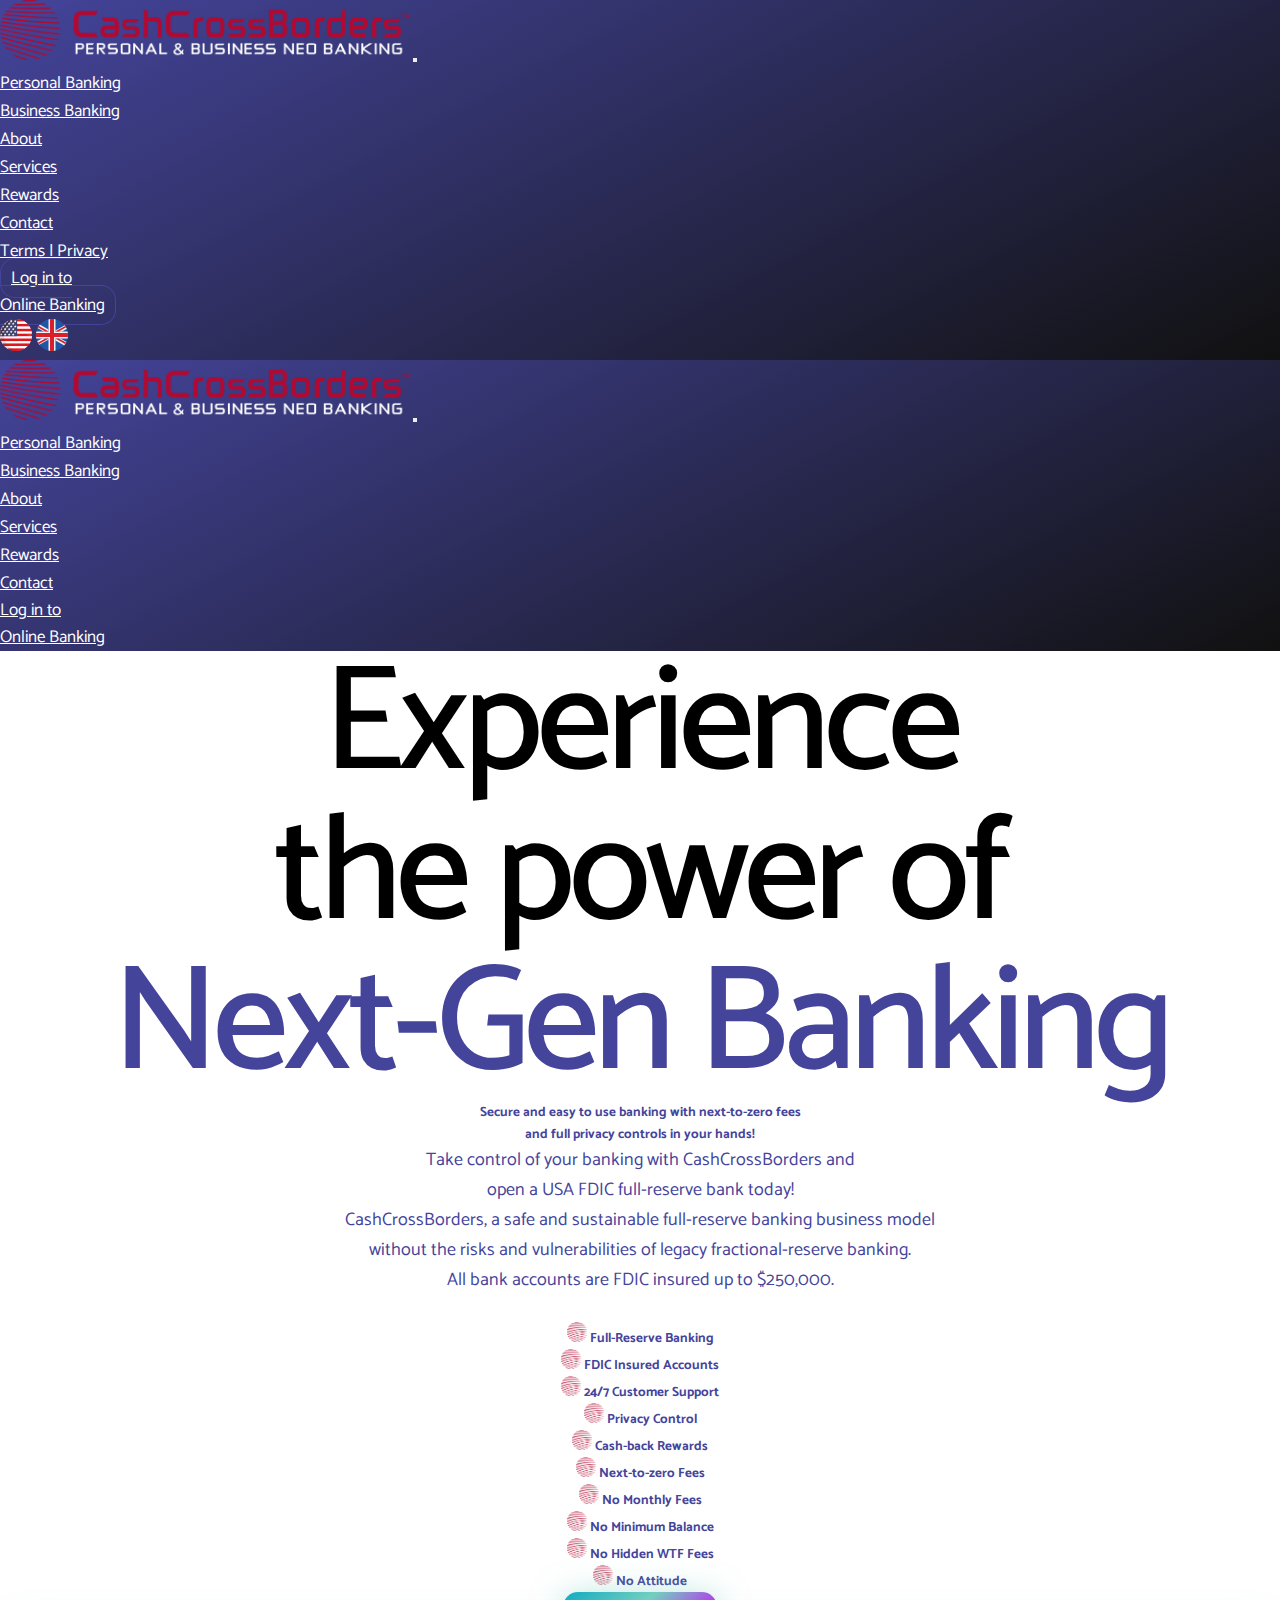
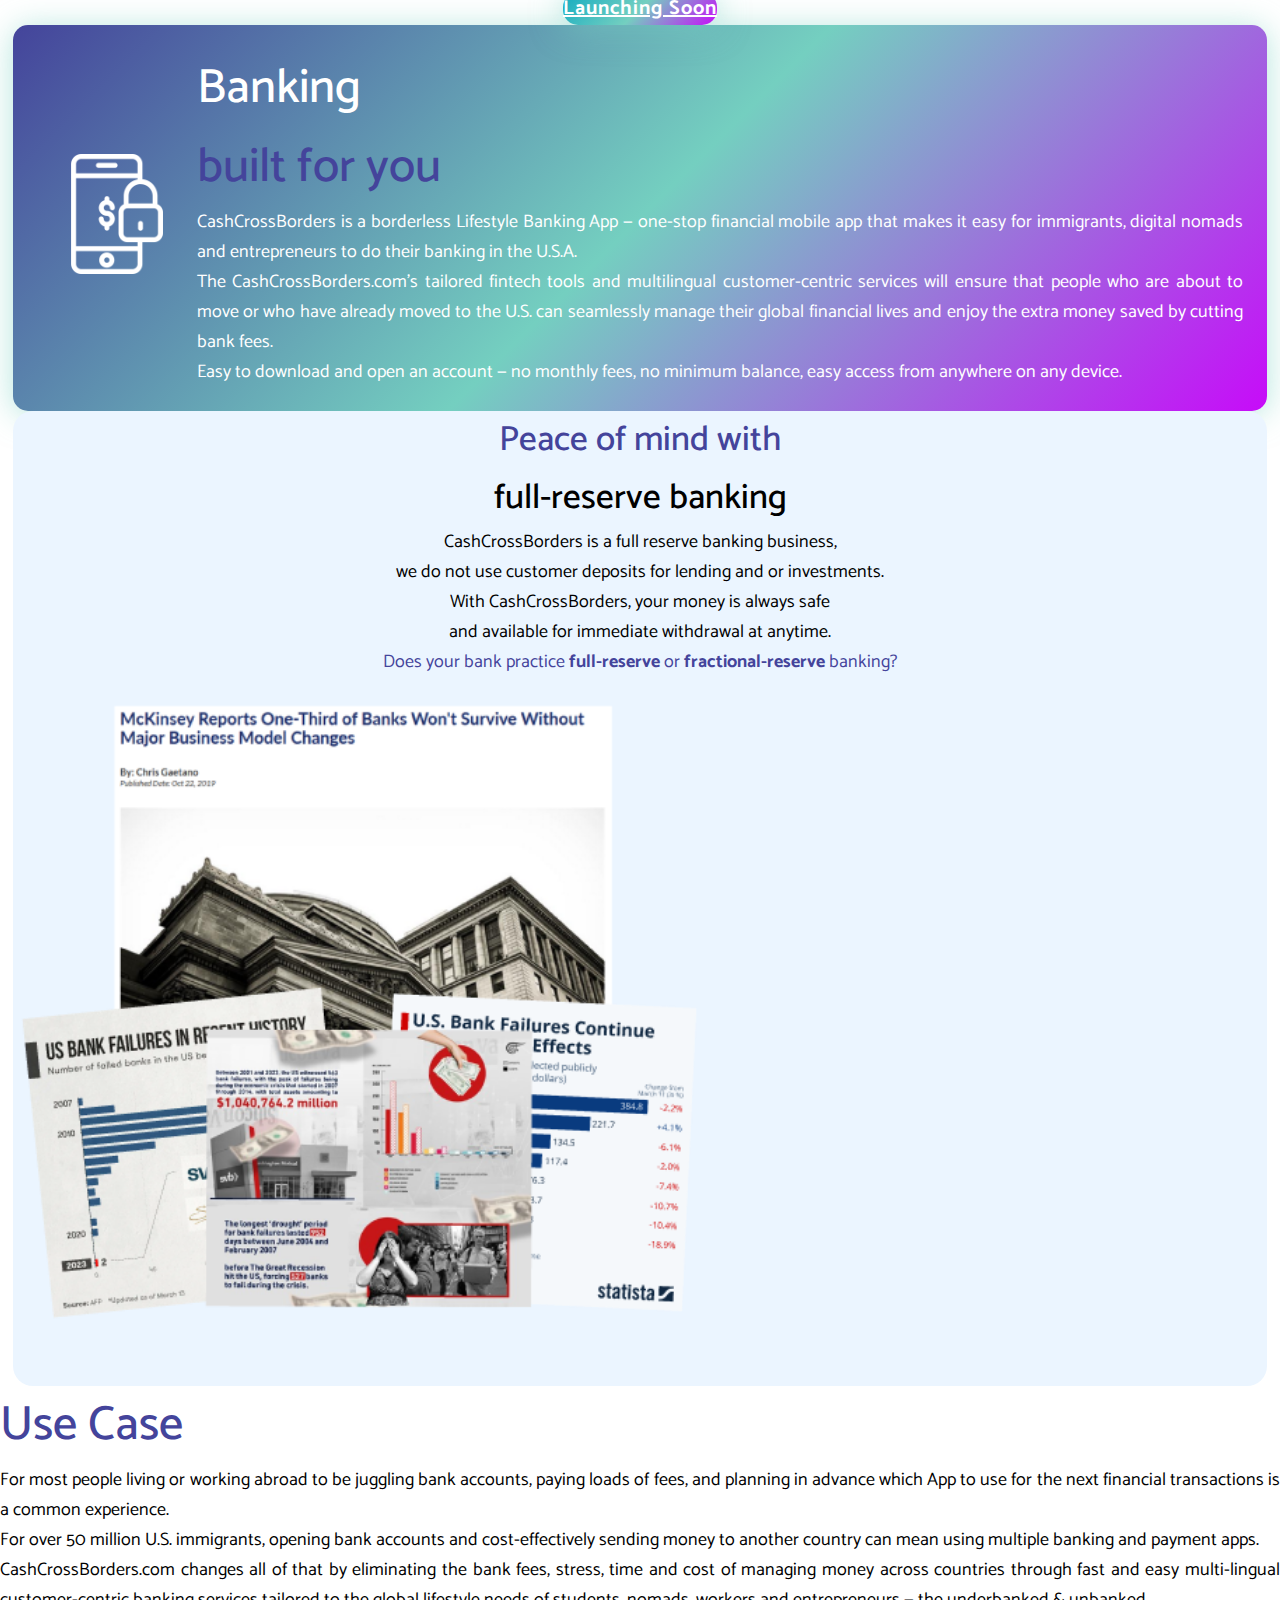
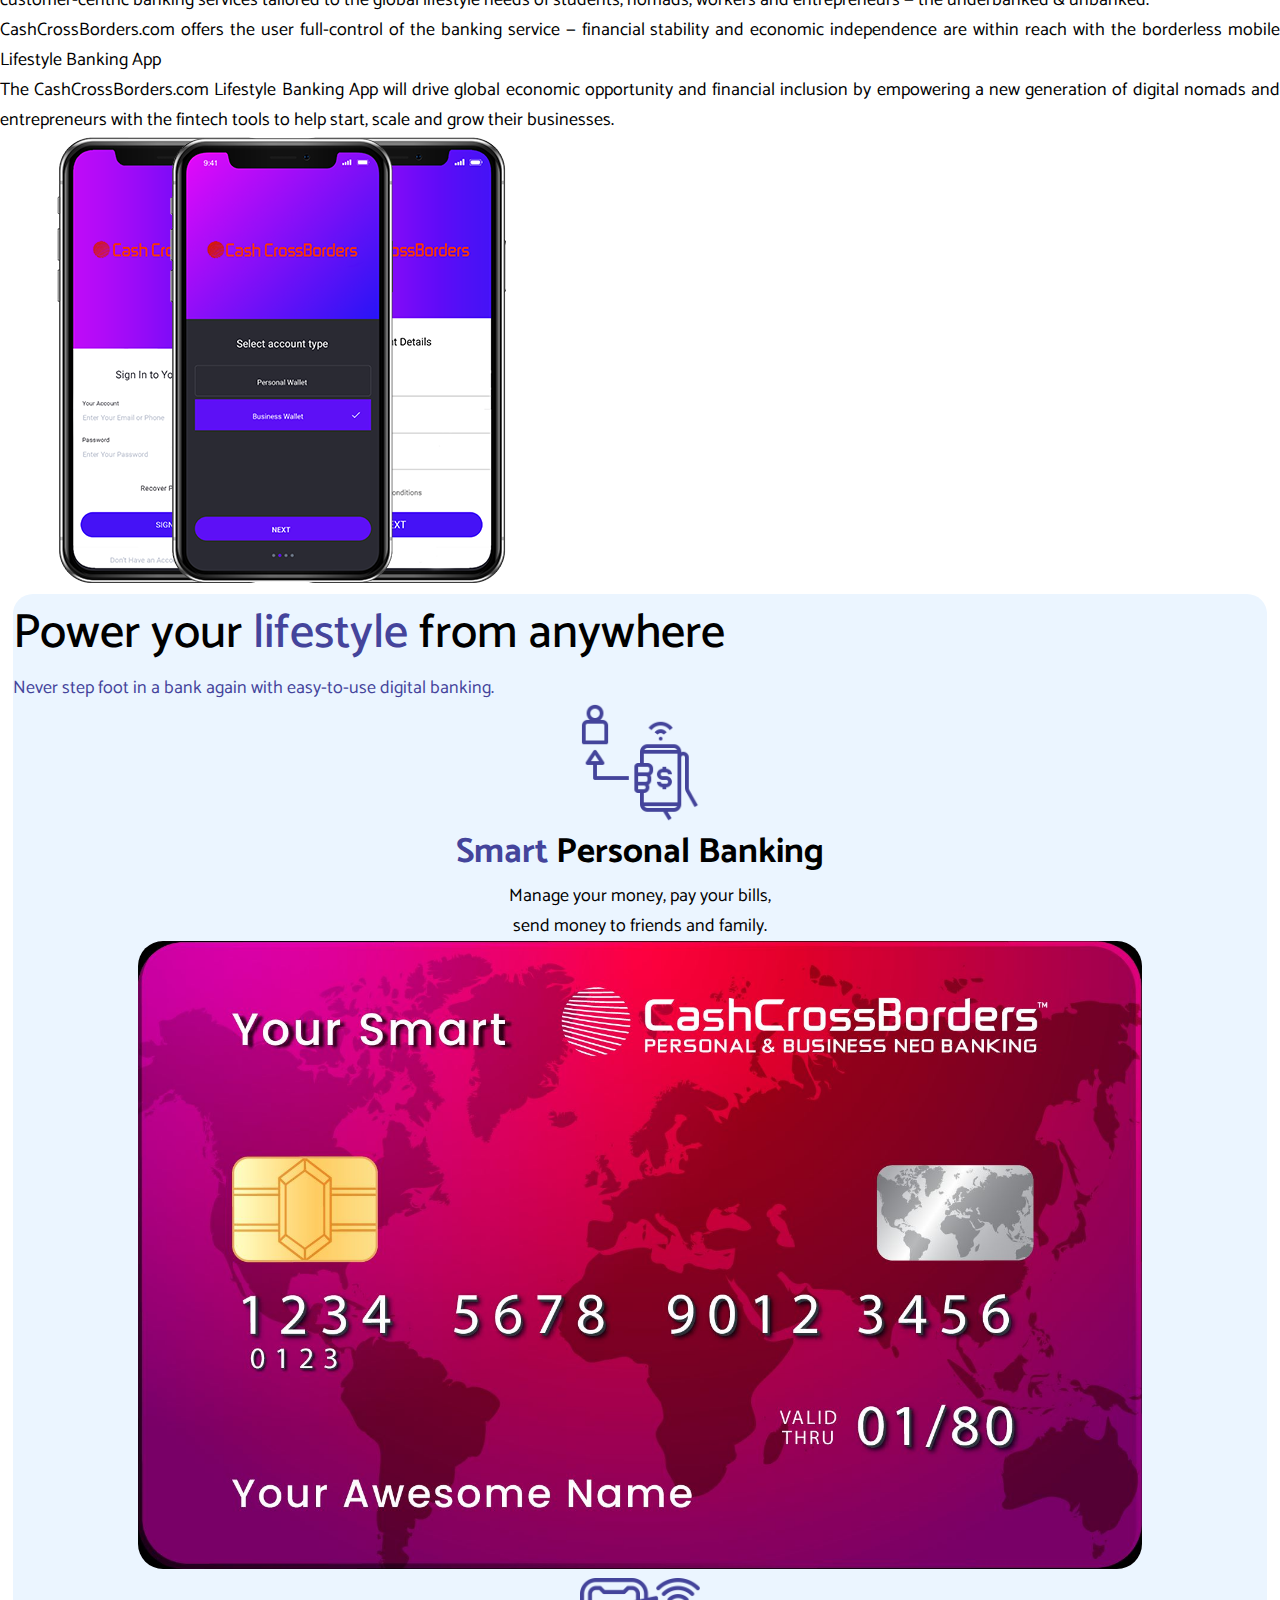
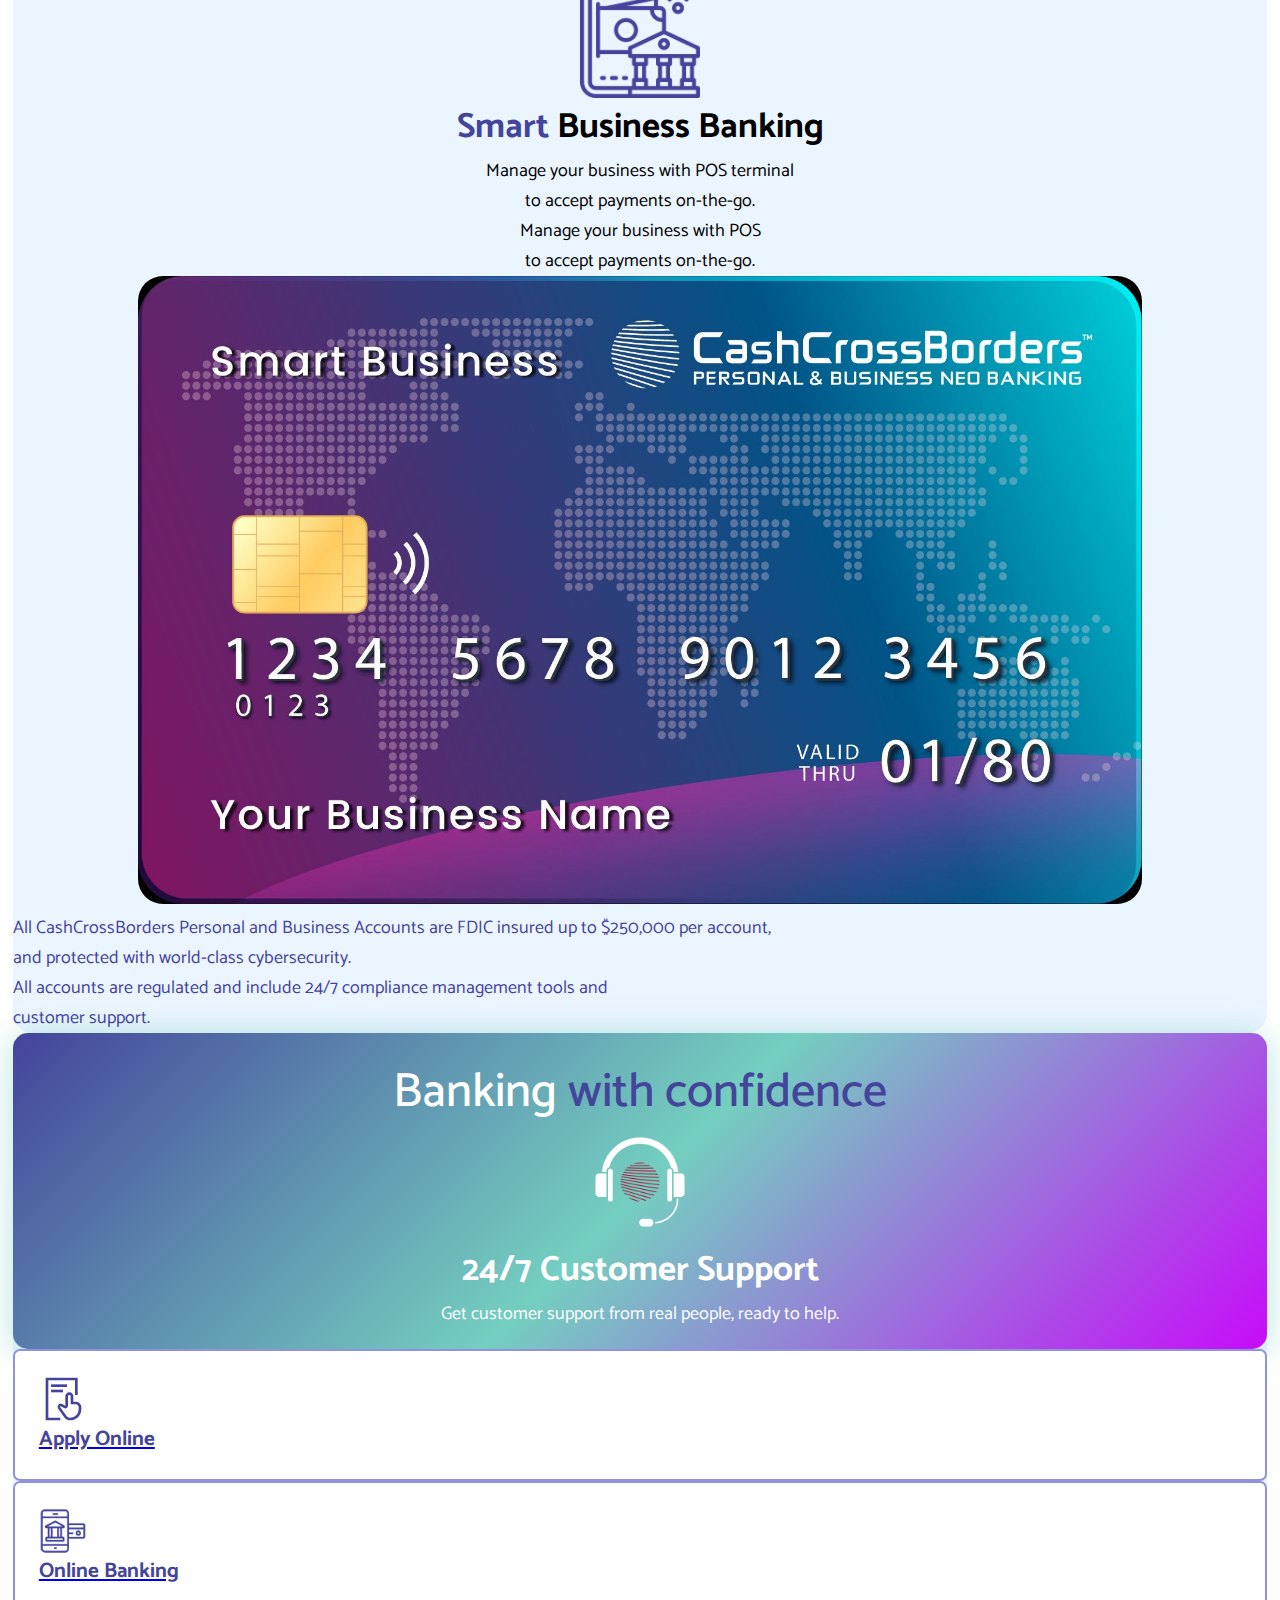
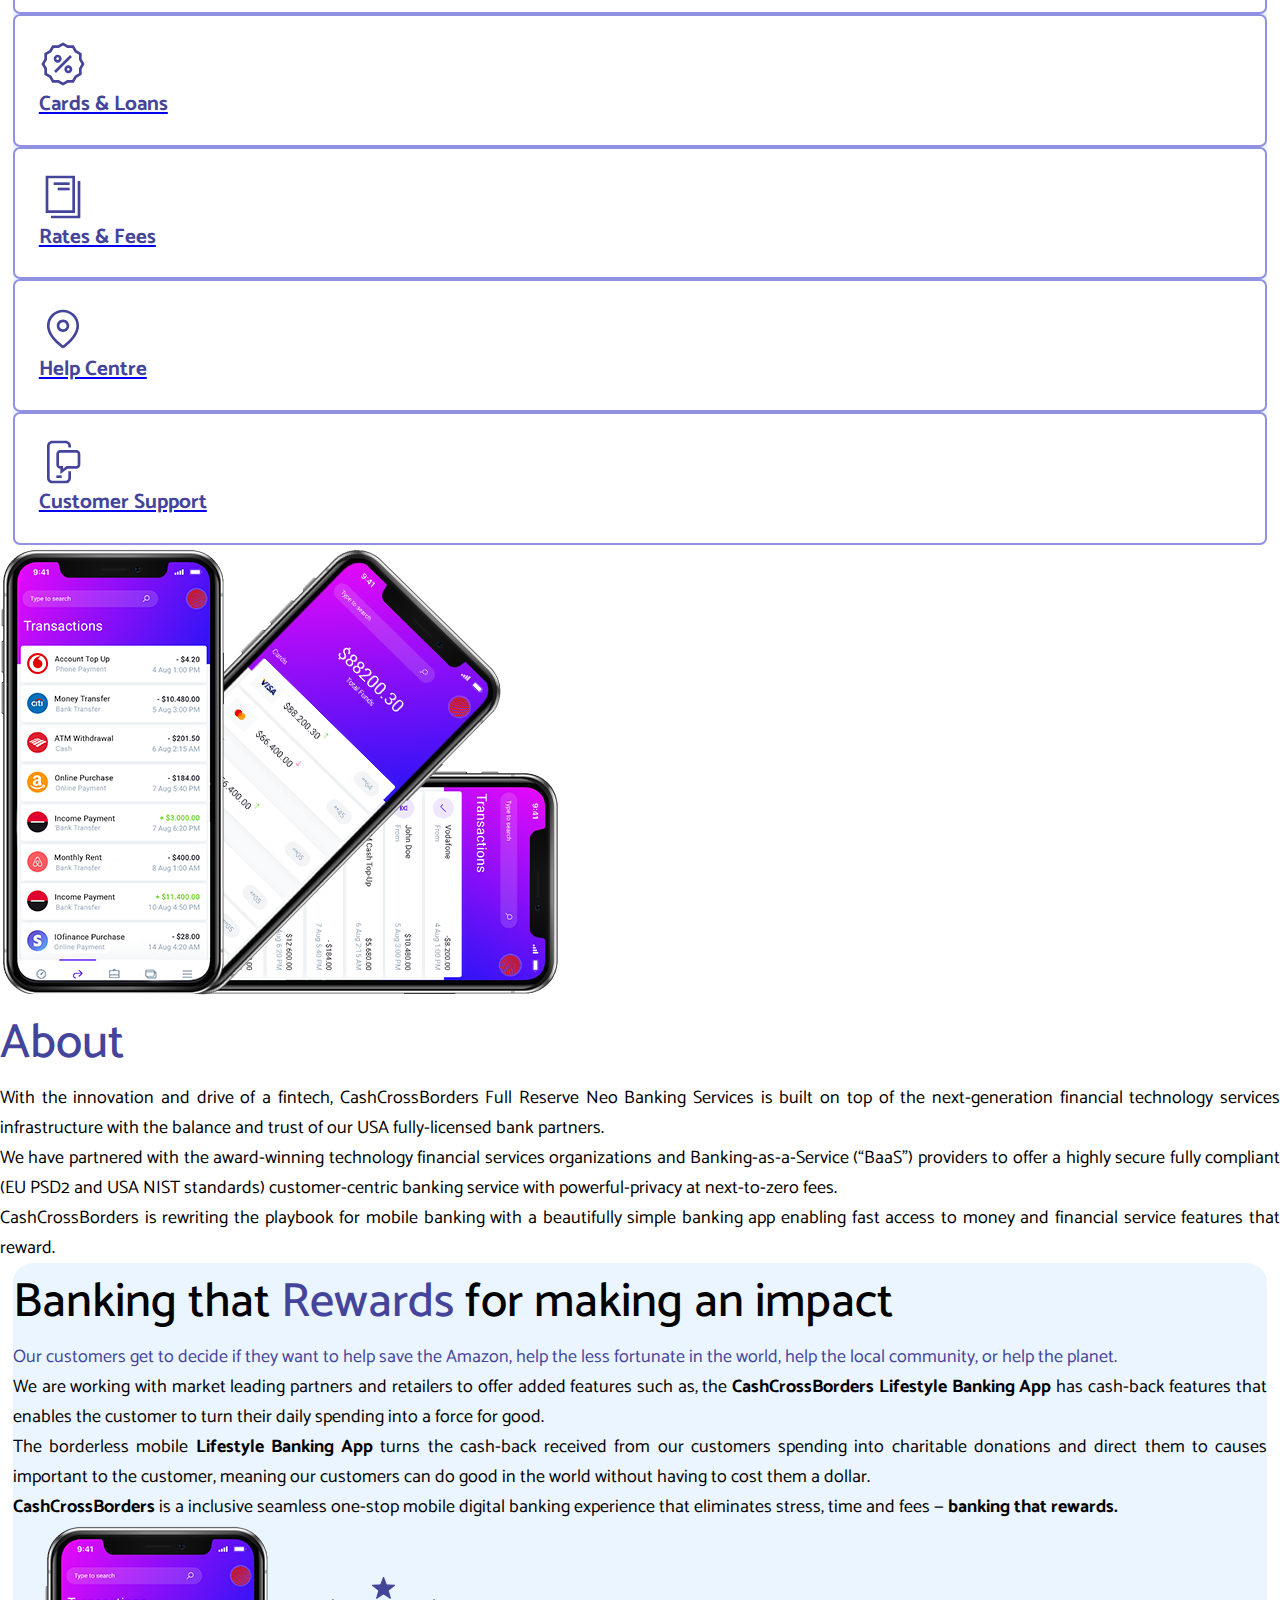
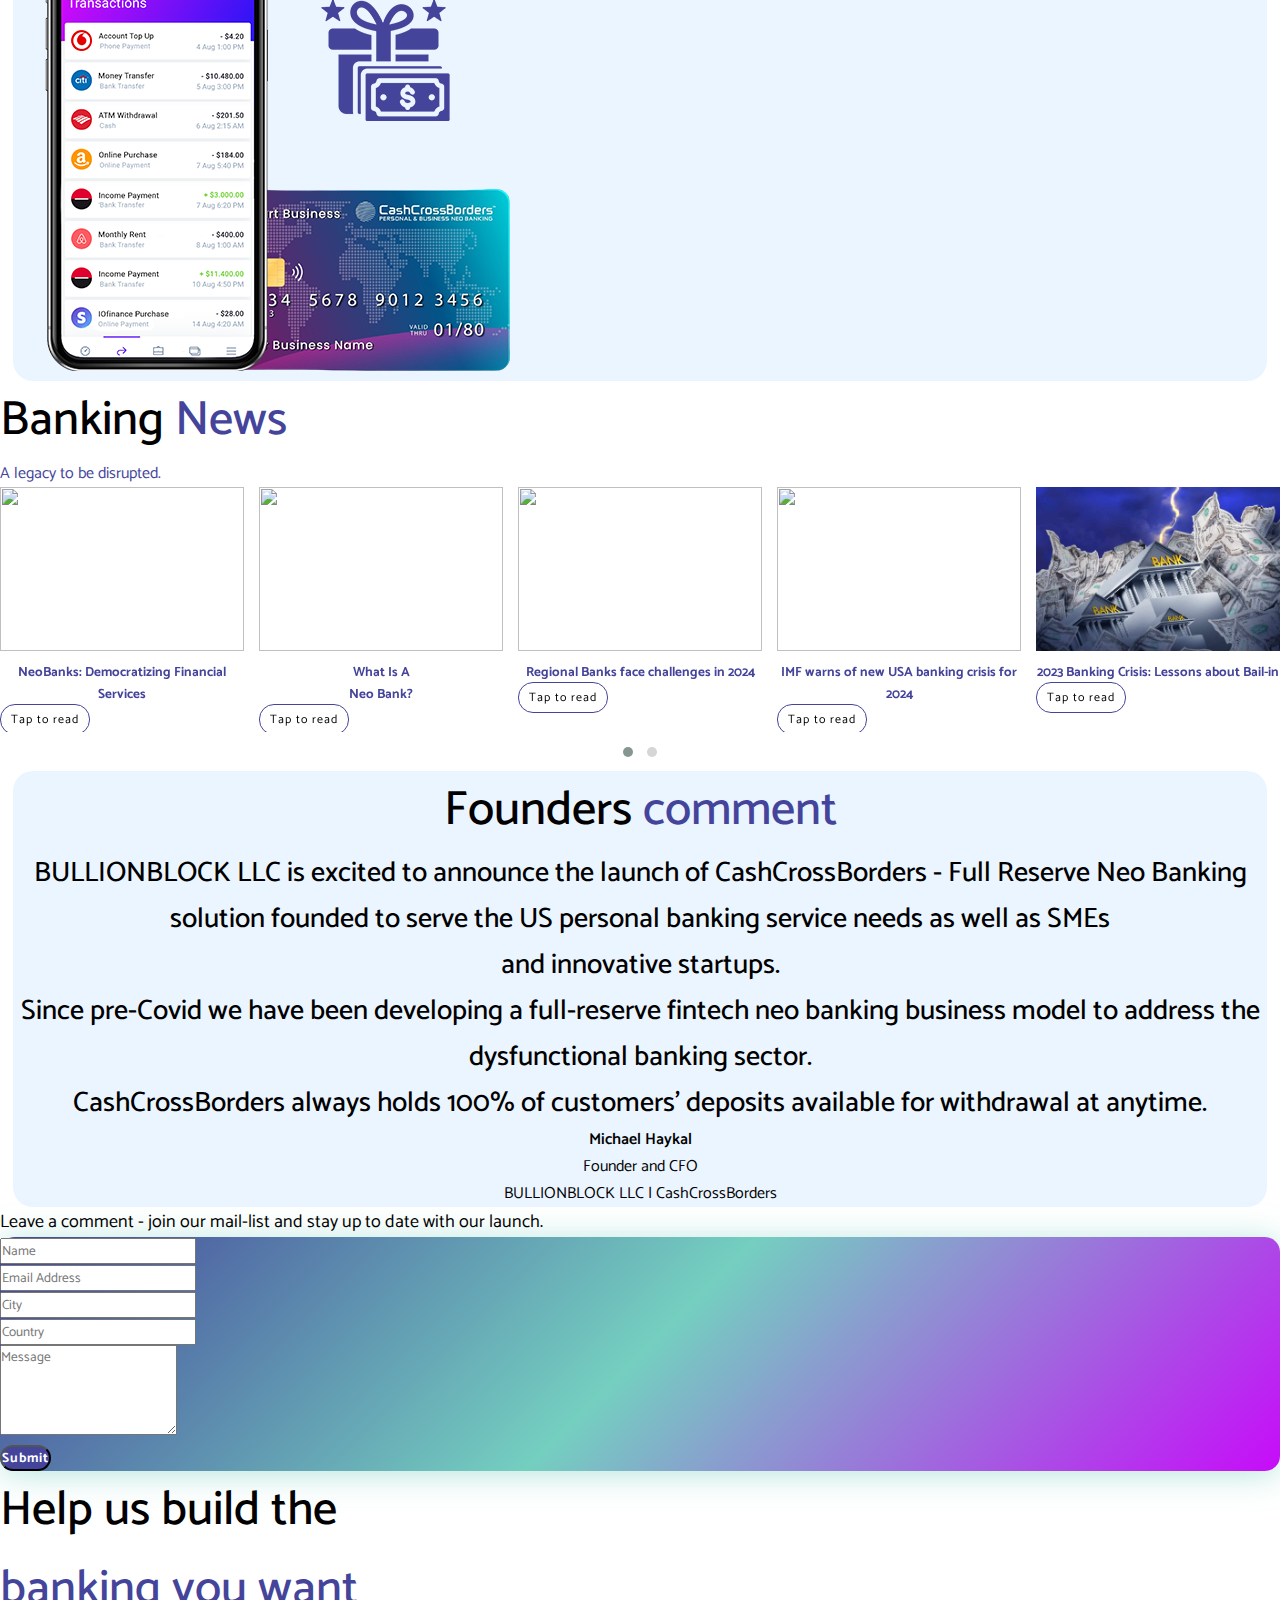
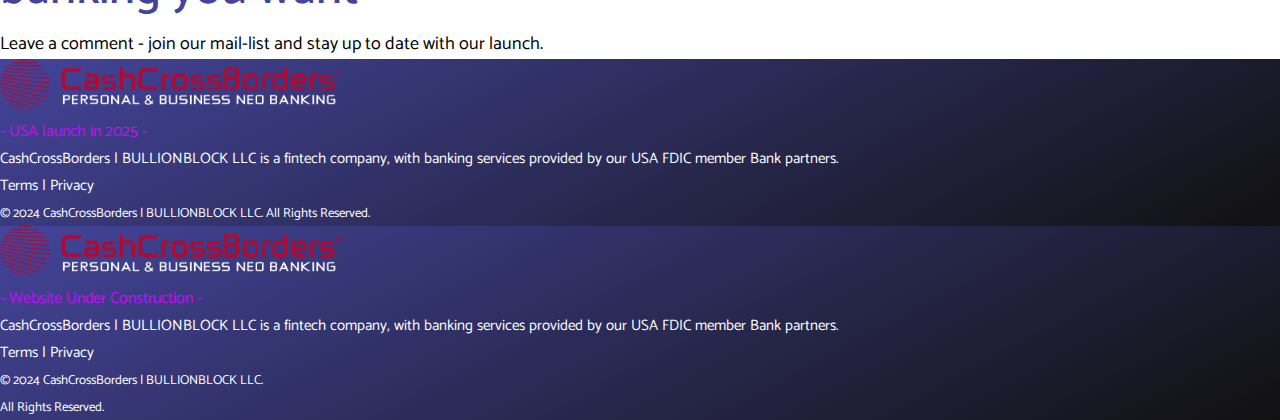
==== commit 29016631: "Update index.html" ====
--- a/index.html
+++ b/index.html
@@ -142,7 +142,7 @@
               <h1>
                 Experience<br />the power of<br /><span>Next-Gen Banking</span>
               </h1>
-              <a href="#" class="btn btn-1">Launching Soon</a>
+              
               <h5 class="fs-3 fw-bold">Secure and easy to use banking with next-to-zero fees <br
                   class="d-none d-md-block" />and full privacy
                 controls in your hands!
@@ -156,6 +156,8 @@
                 accounts are FDIC insured up to
                 $250,000.
               </p>
+              <img src="images/America.jpg" alt="">
+
               <div class="d-flex justify-content-center align-items-center mb-3">
                 <h5 class="fs-3 fw-bold text-start">
                   <img src="images/icon.png" width="20px" alt=""> Full-Reserve Banking<br />
@@ -172,7 +174,9 @@
               </div>
             </div>
           </div>
-        </div>
+          <a href="#" class="btn btn-1">Launching Soon</a>
+        </div>
+        
       </section>
 
       <section class="pt-5 pb-3" id="info">
@@ -202,7 +206,7 @@
           </div>
         </div>
       </section>
-
+      
       <section class="pb-3" id="banking">
         <div class="container">
           <div class="row g-4">
@@ -706,4 +710,4 @@
   </script> -->
 </body>
 
-</html>+</html>
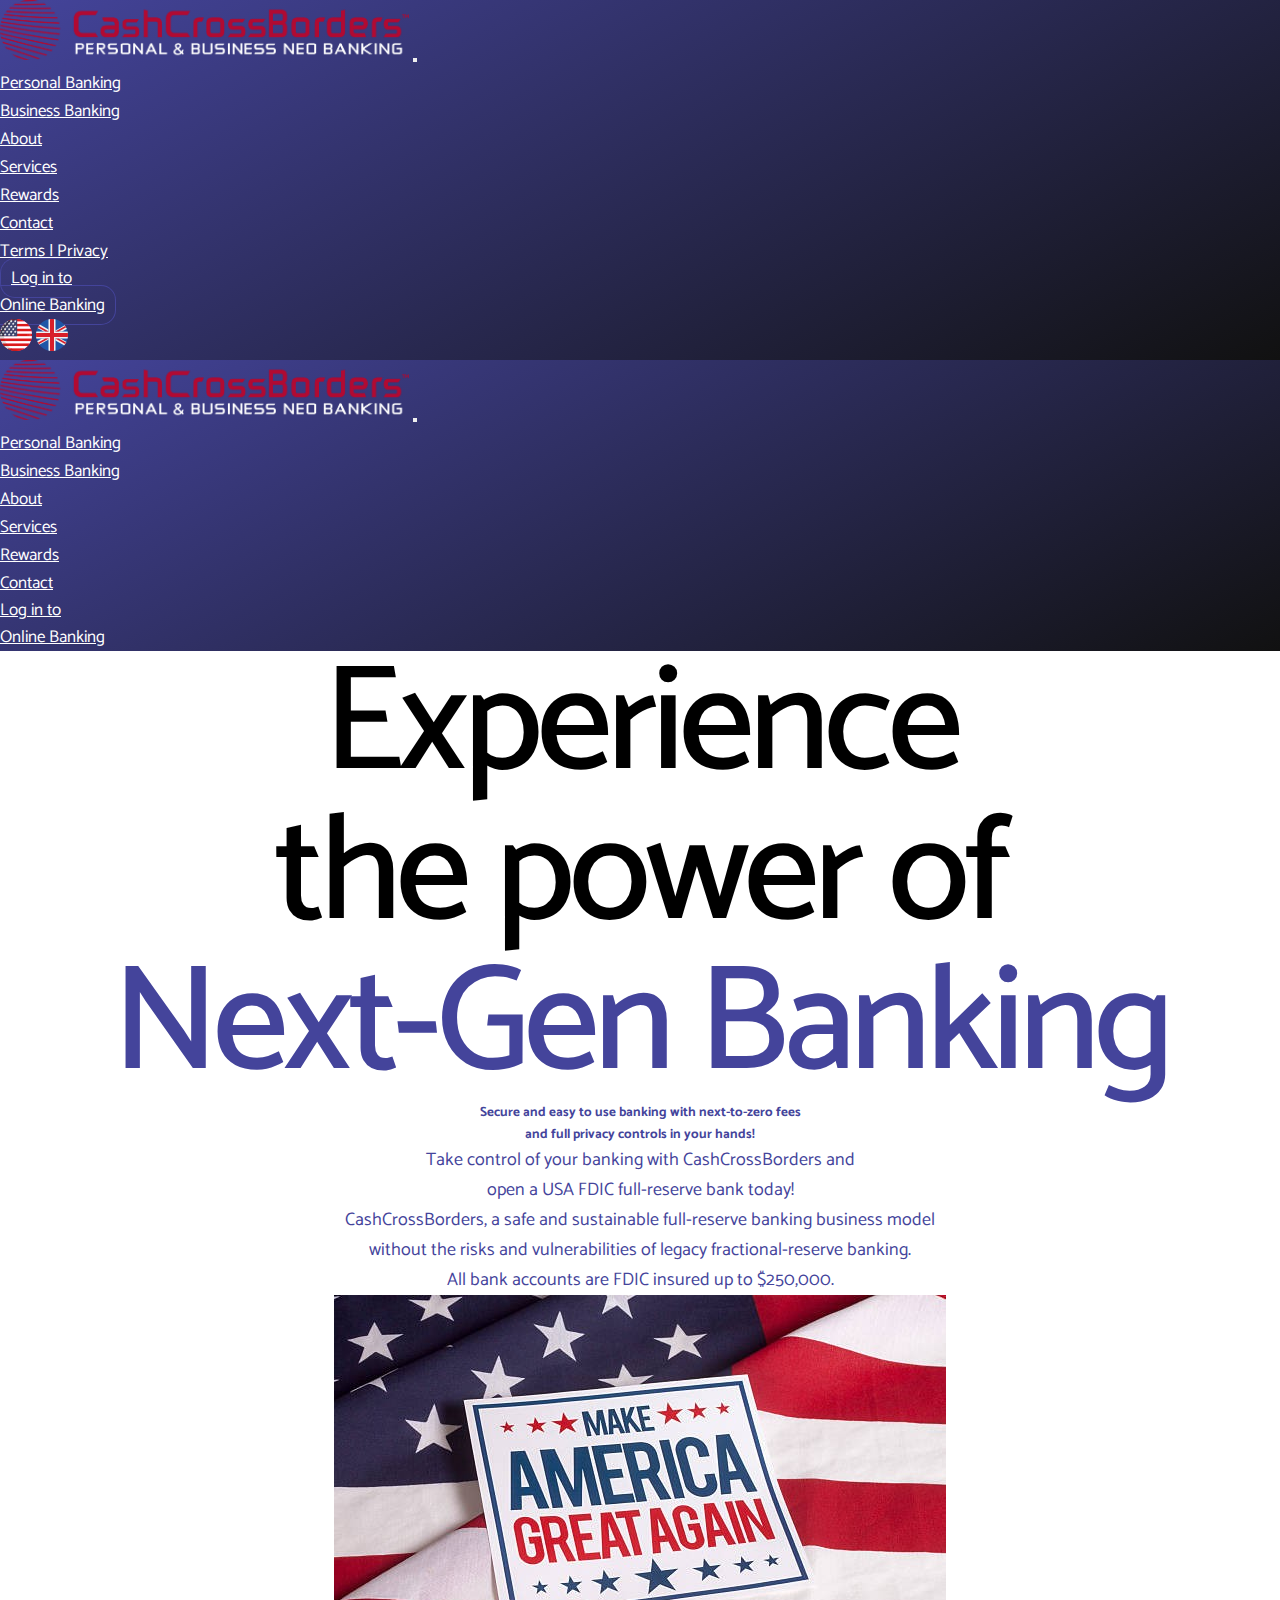
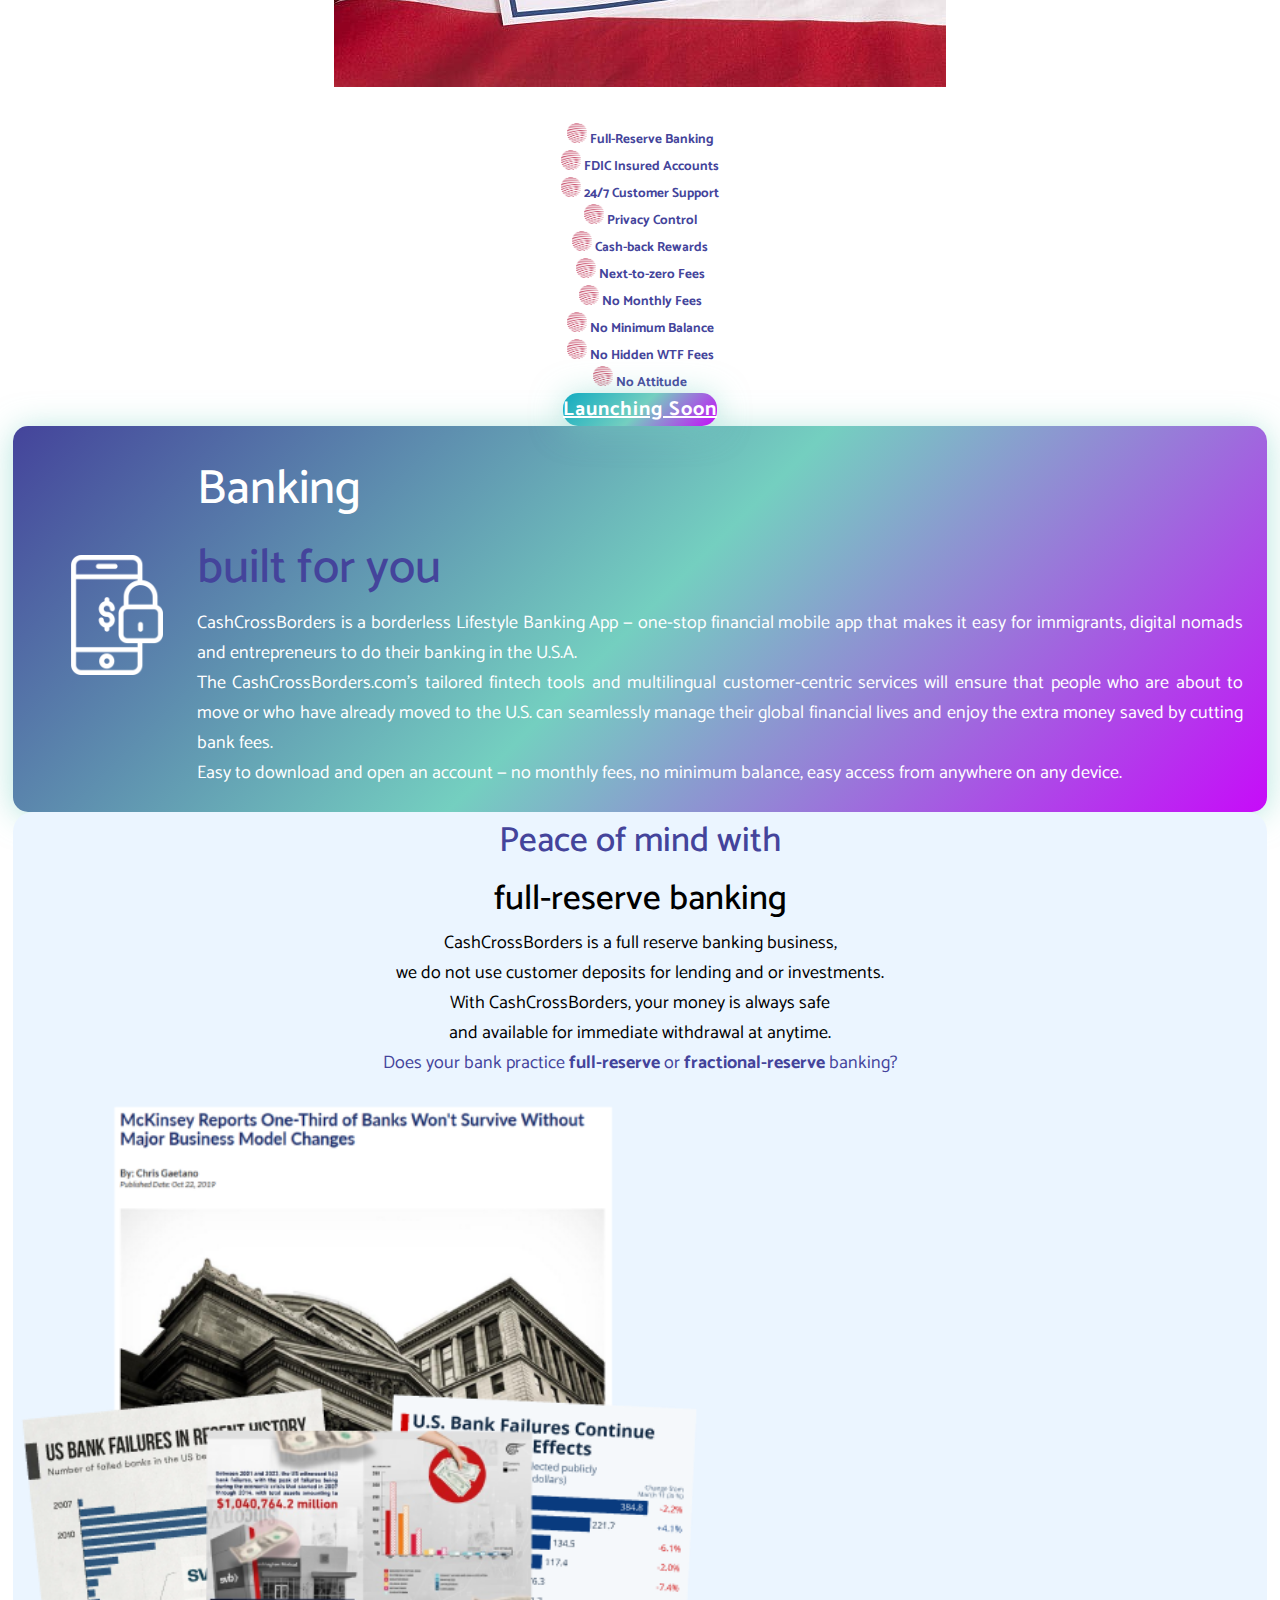
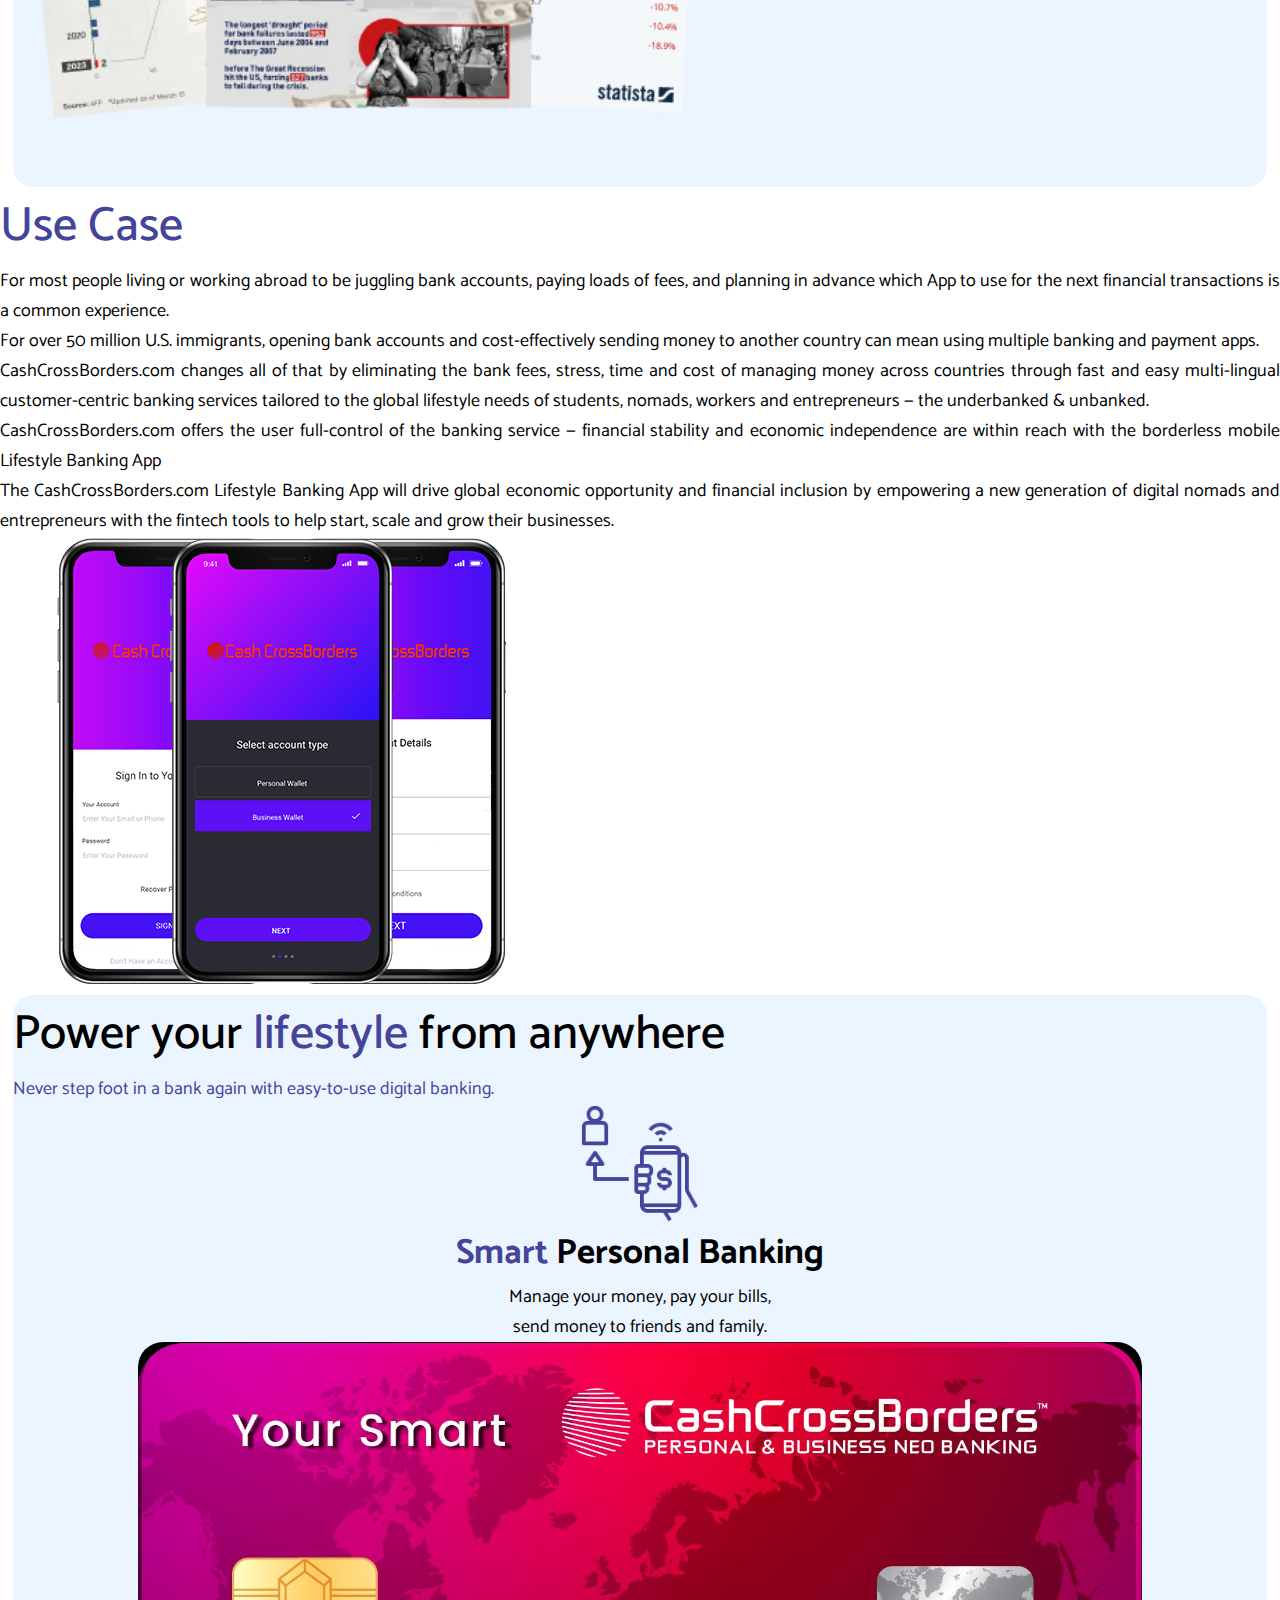
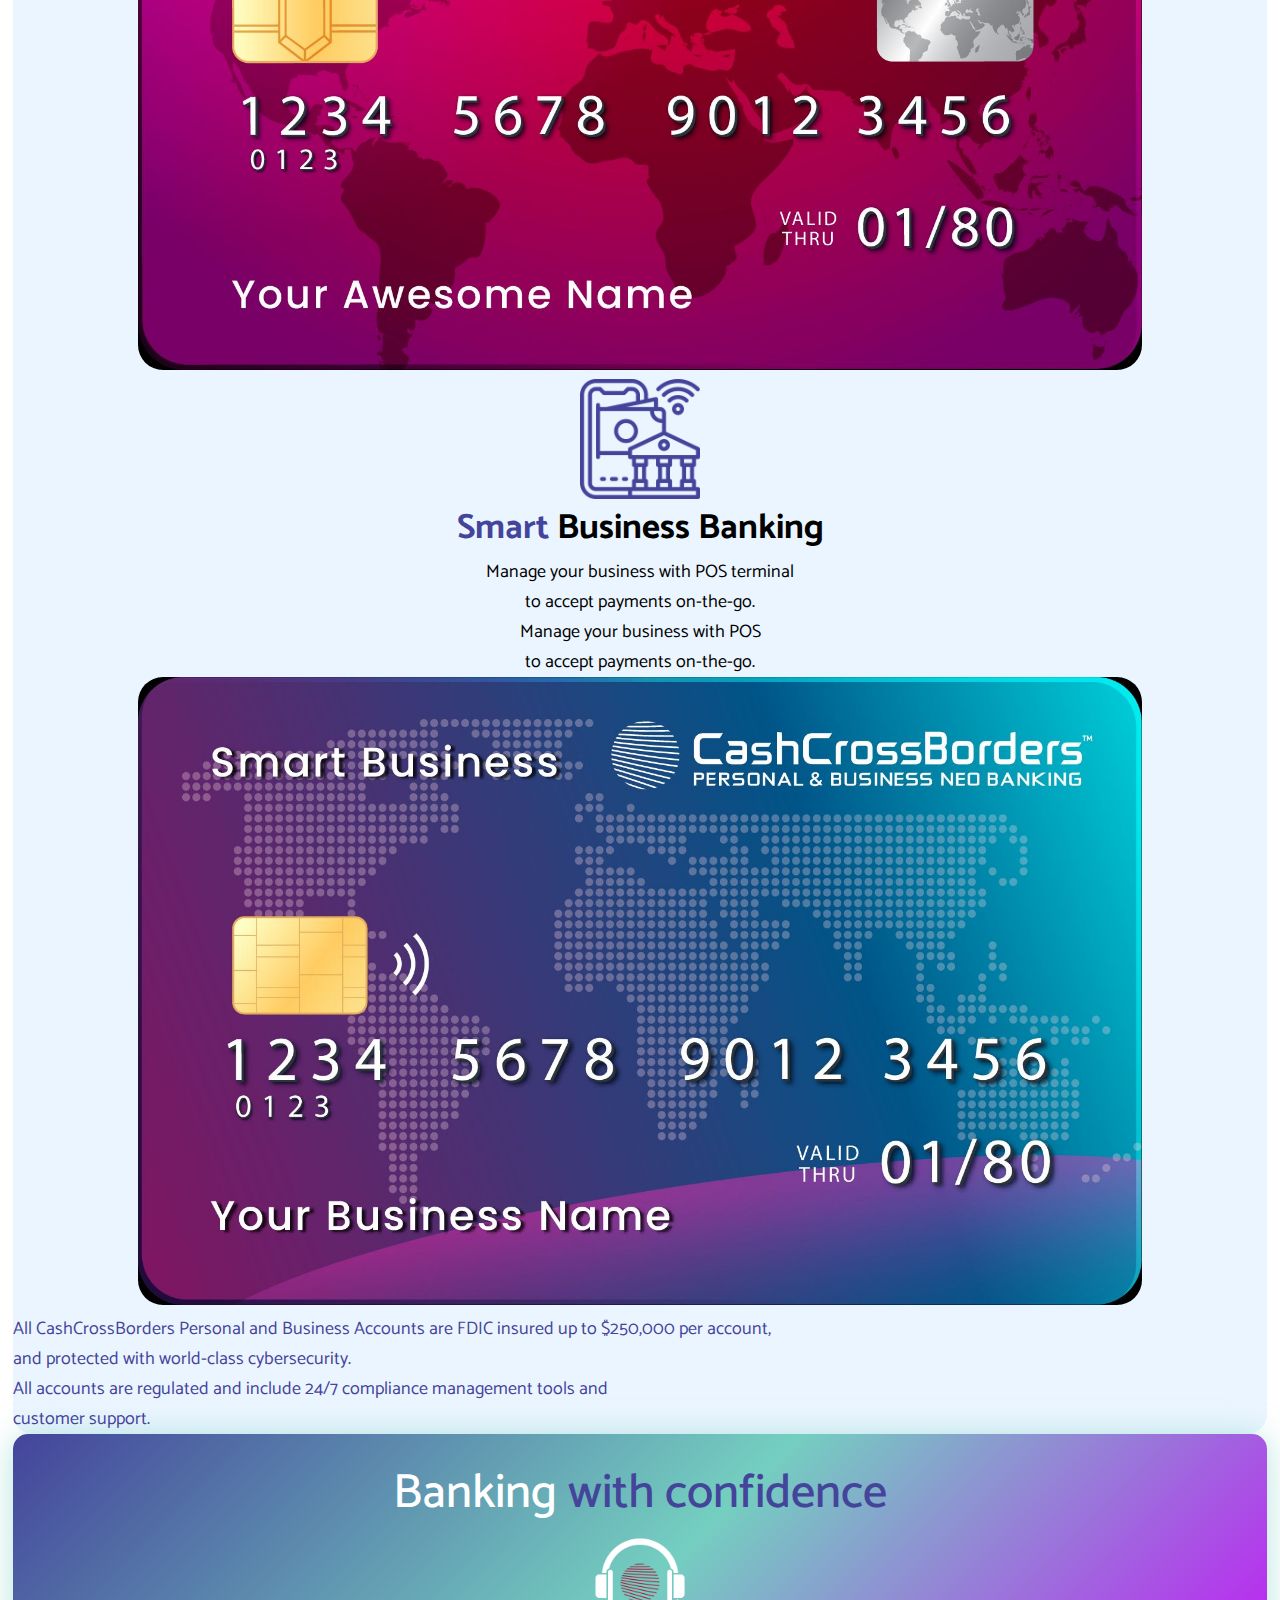
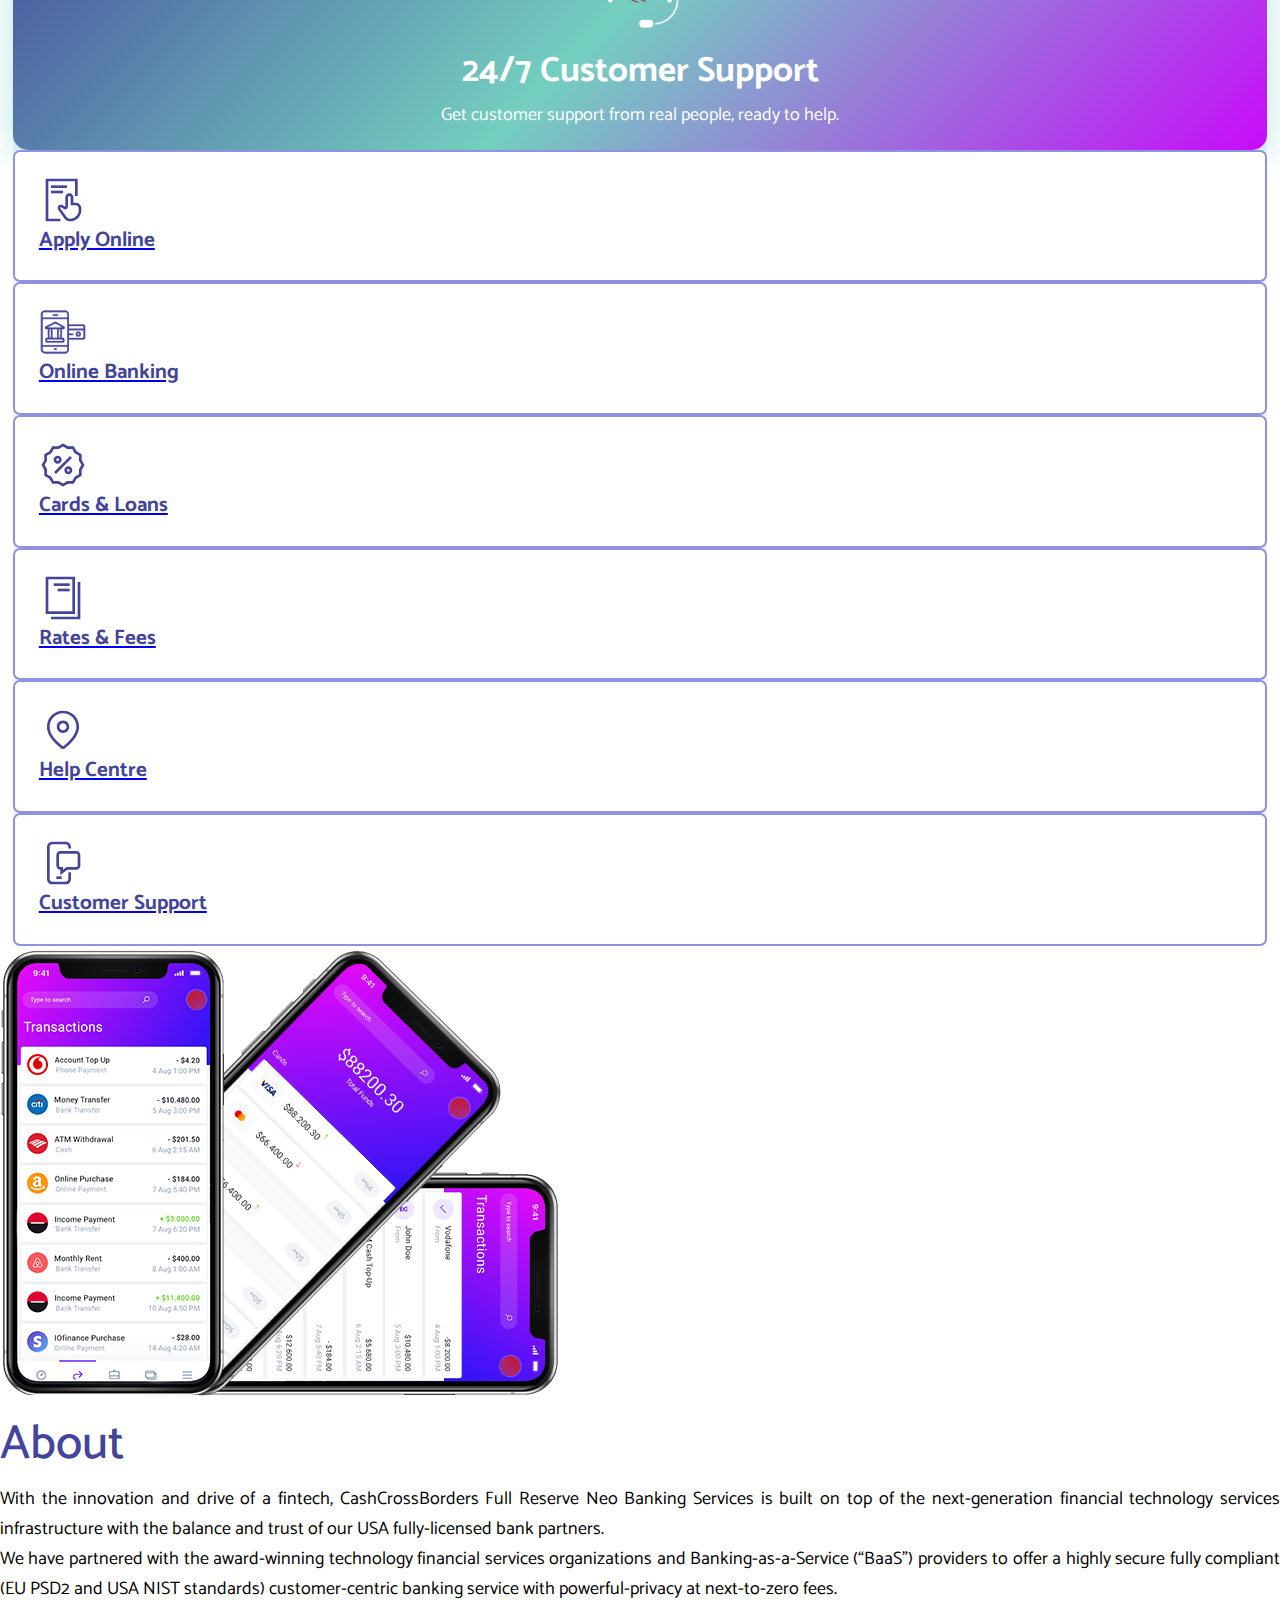
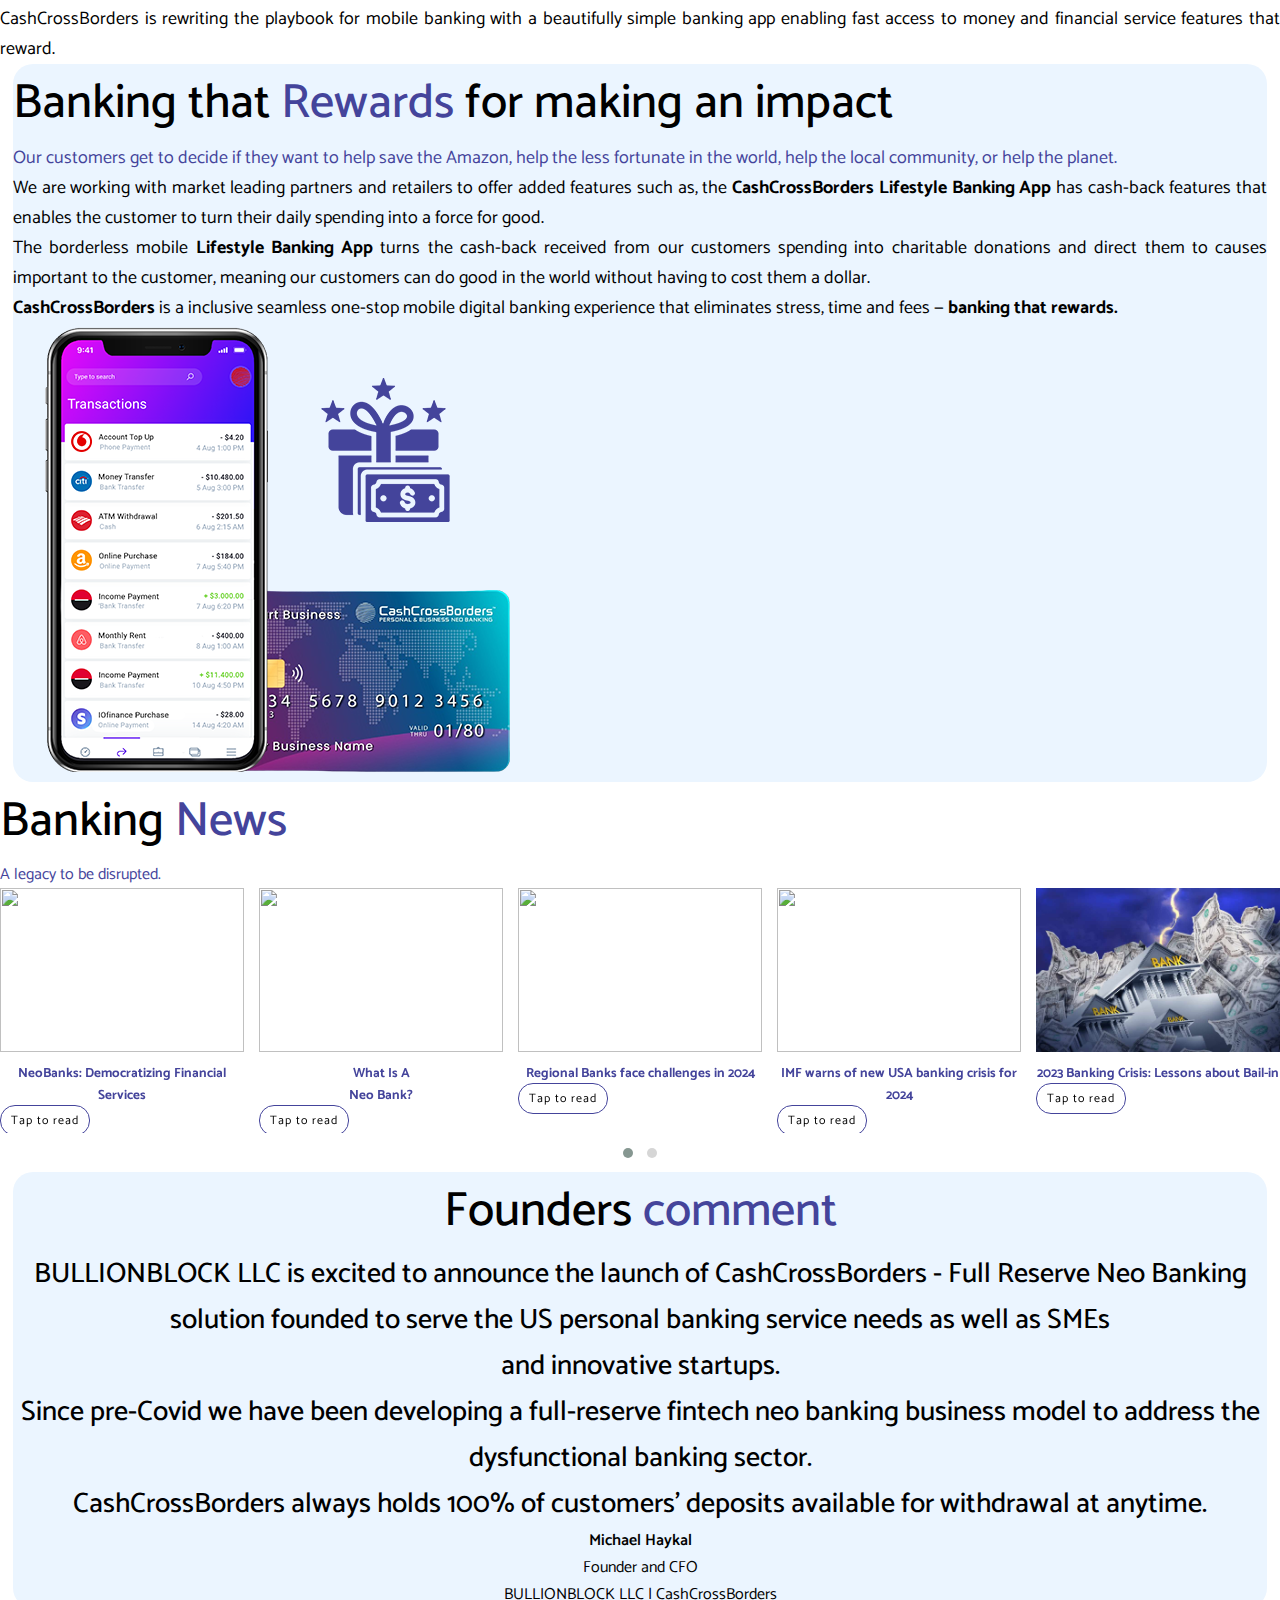
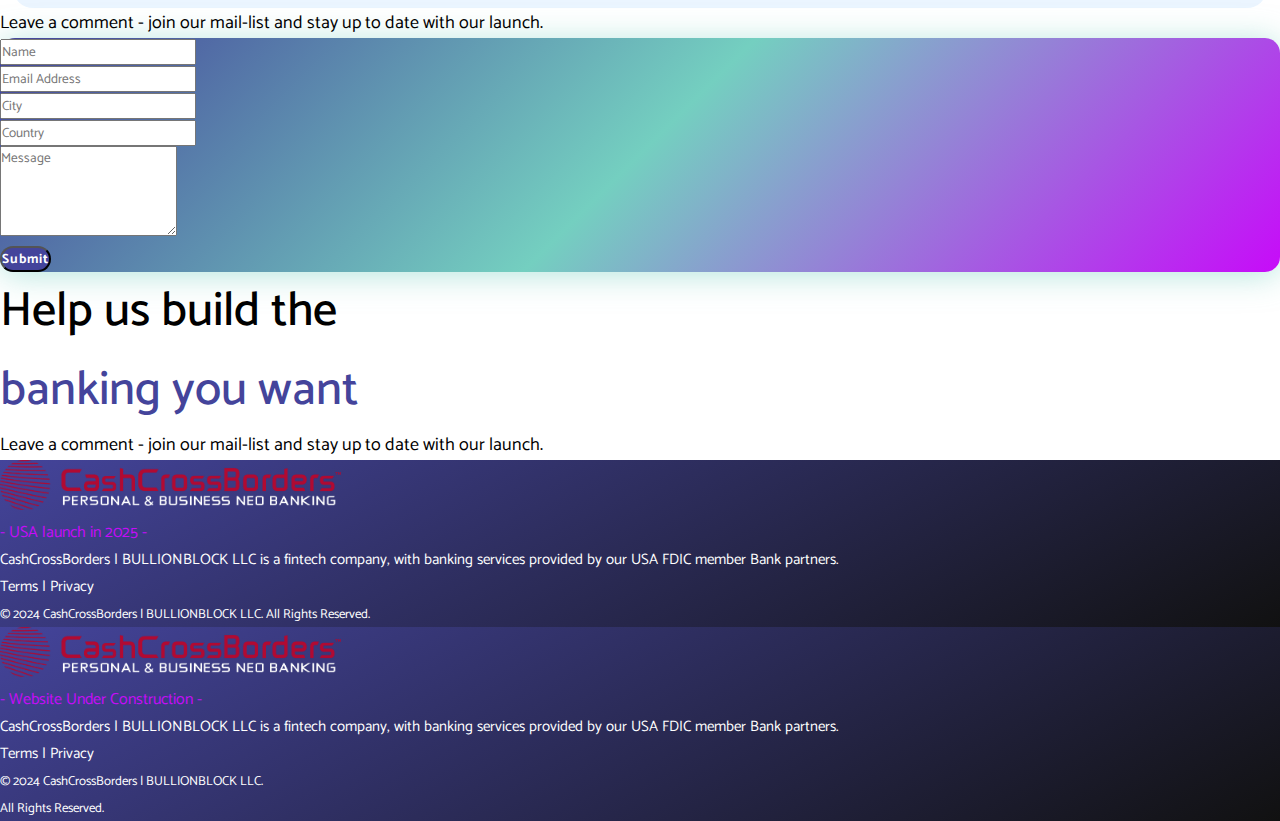
==== commit bd72b49d: "Update index.html" ====
--- a/index.html
+++ b/index.html
@@ -156,7 +156,10 @@
                 accounts are FDIC insured up to
                 $250,000.
               </p>
-              <img src="images/America.jpg" alt="">
+              <div class="d-flex justify-content-center">
+                <img src="images/America.jpg" class="img-fluid" alt="">
+              </div>
+              <br />
 
               <div class="d-flex justify-content-center align-items-center mb-3">
                 <h5 class="fs-3 fw-bold text-start">
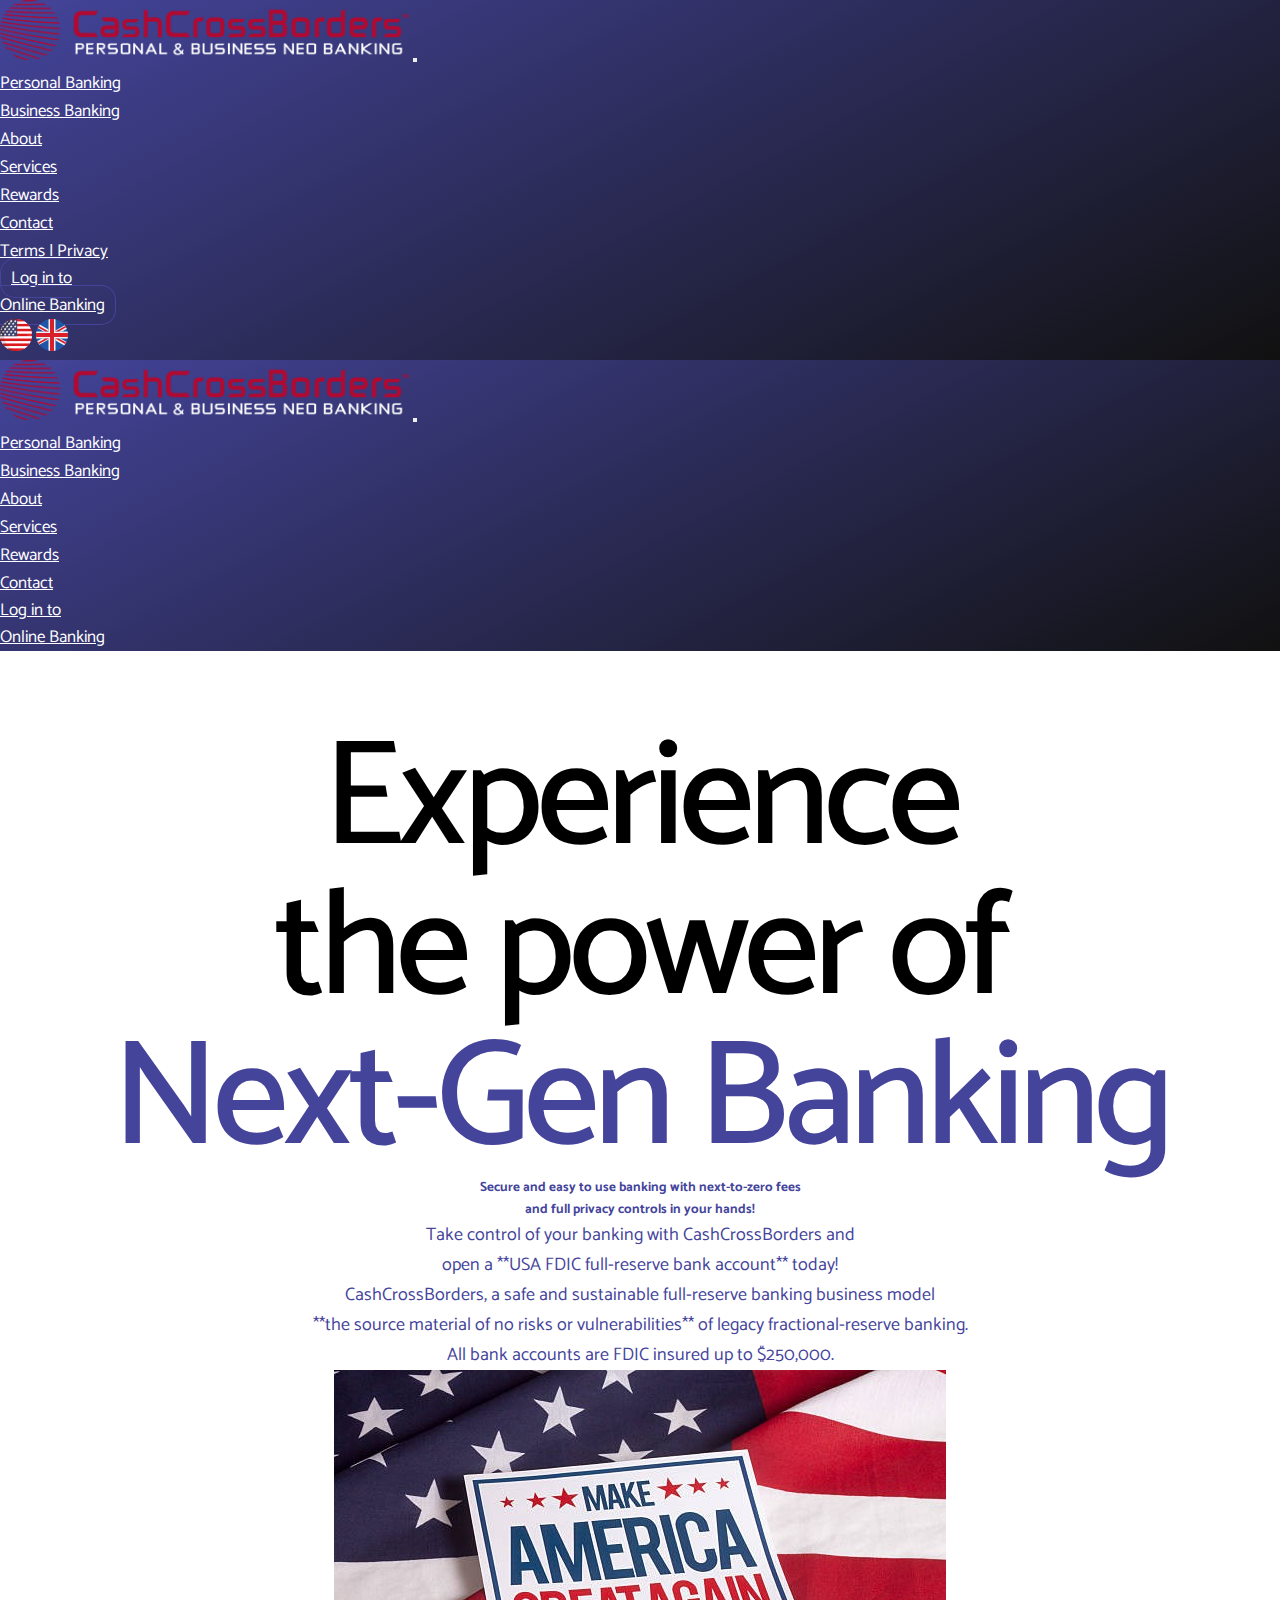
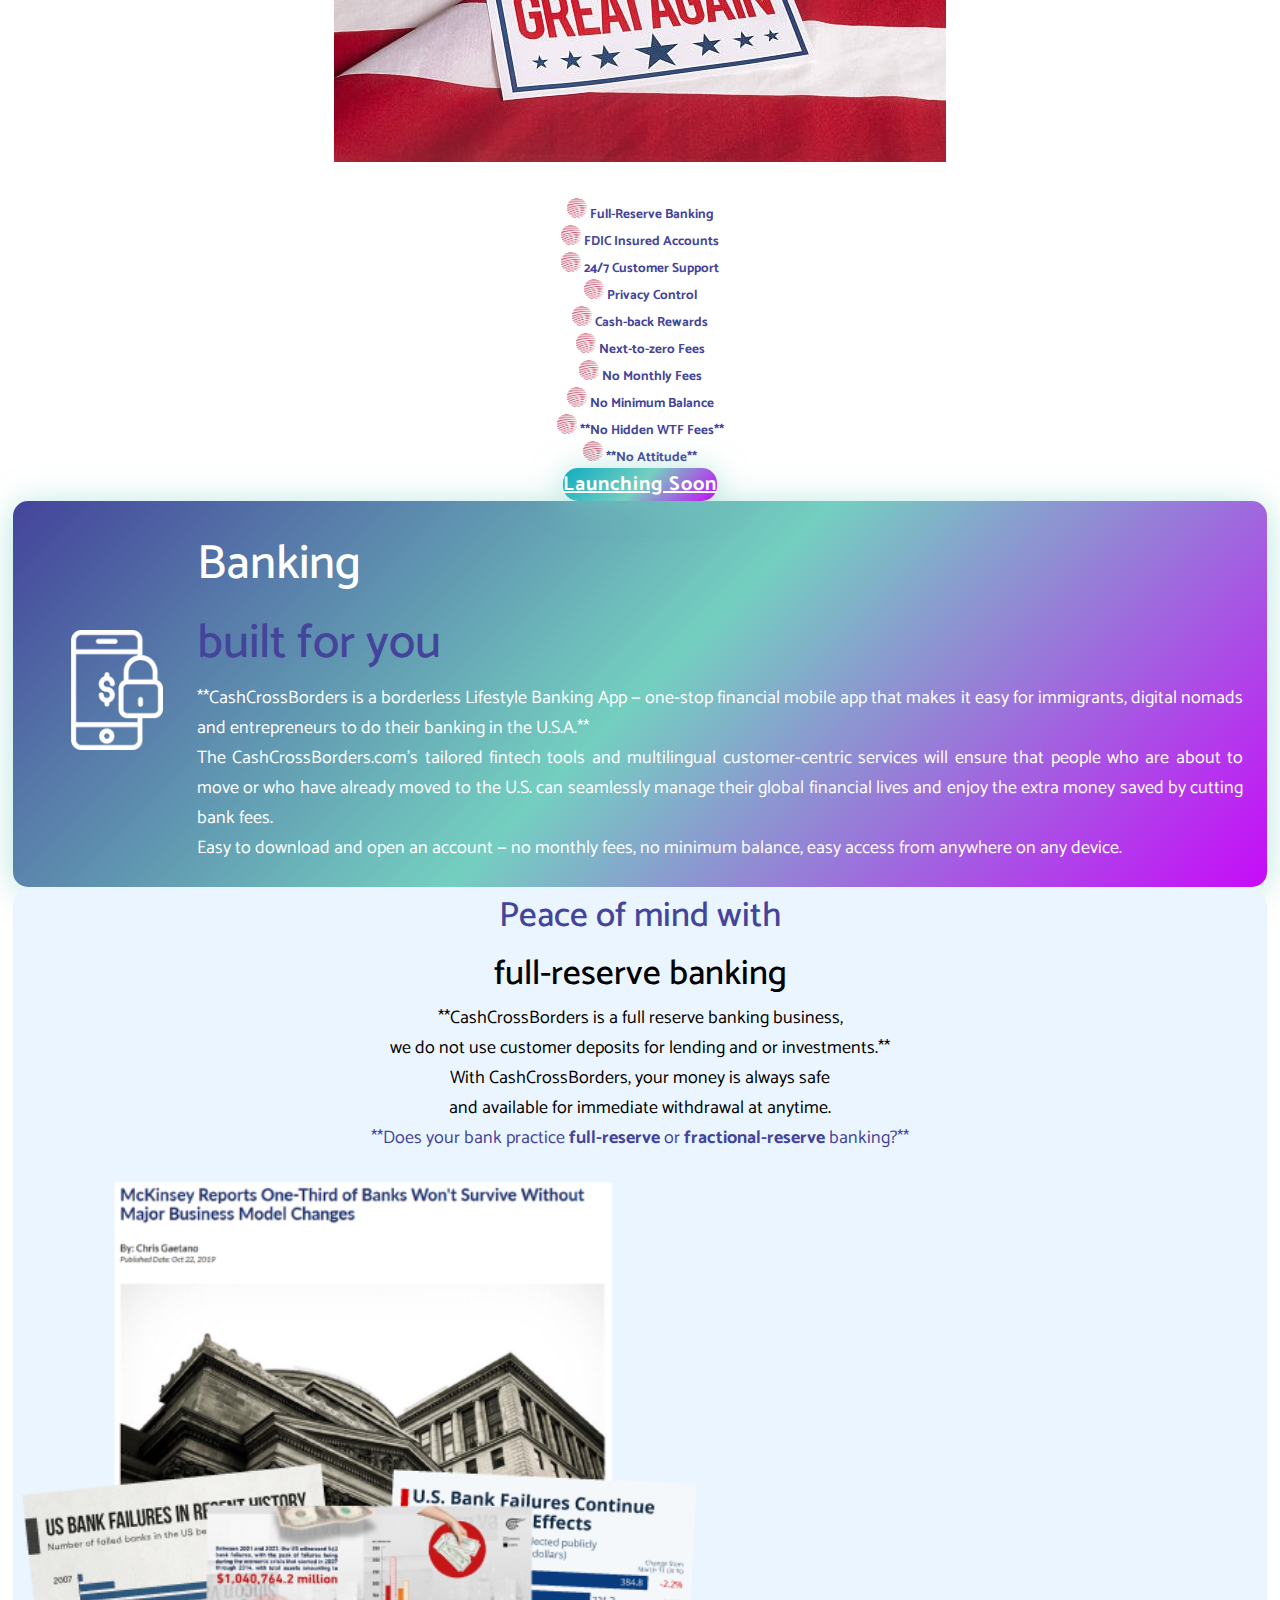
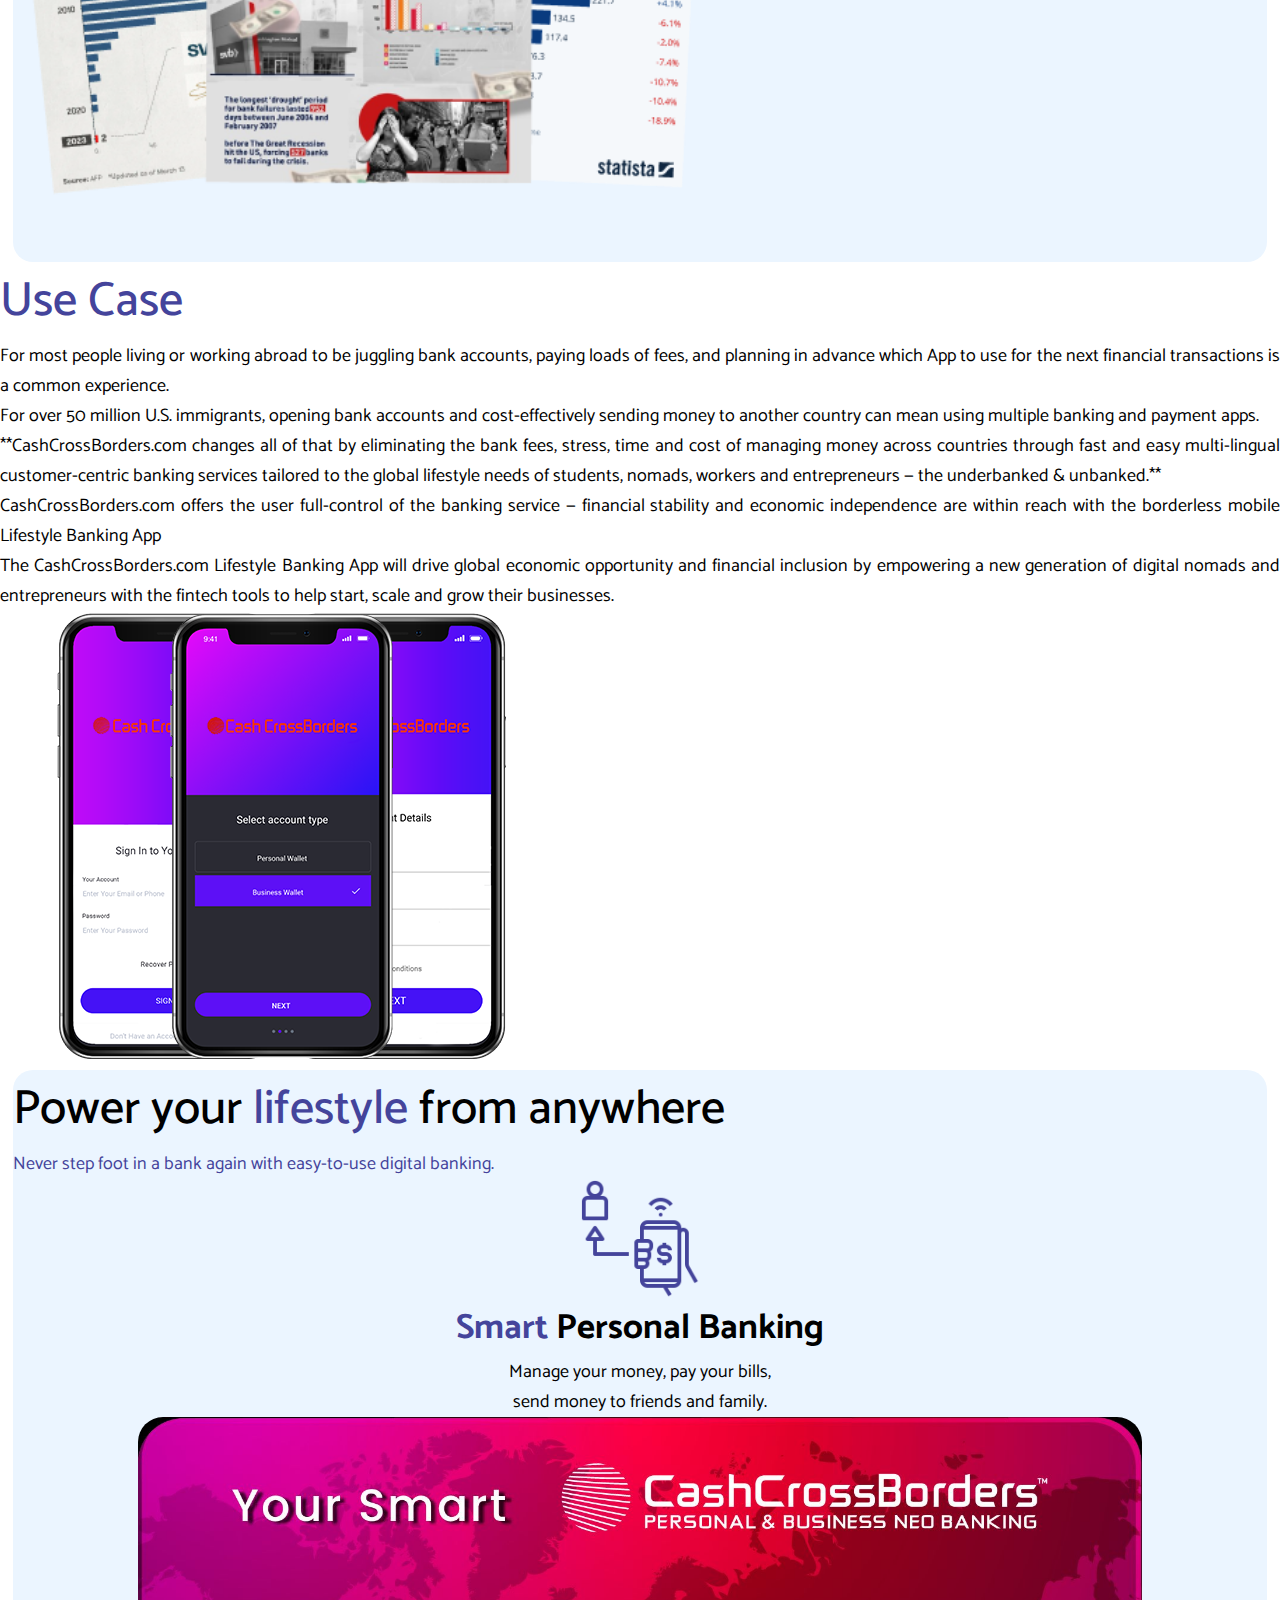
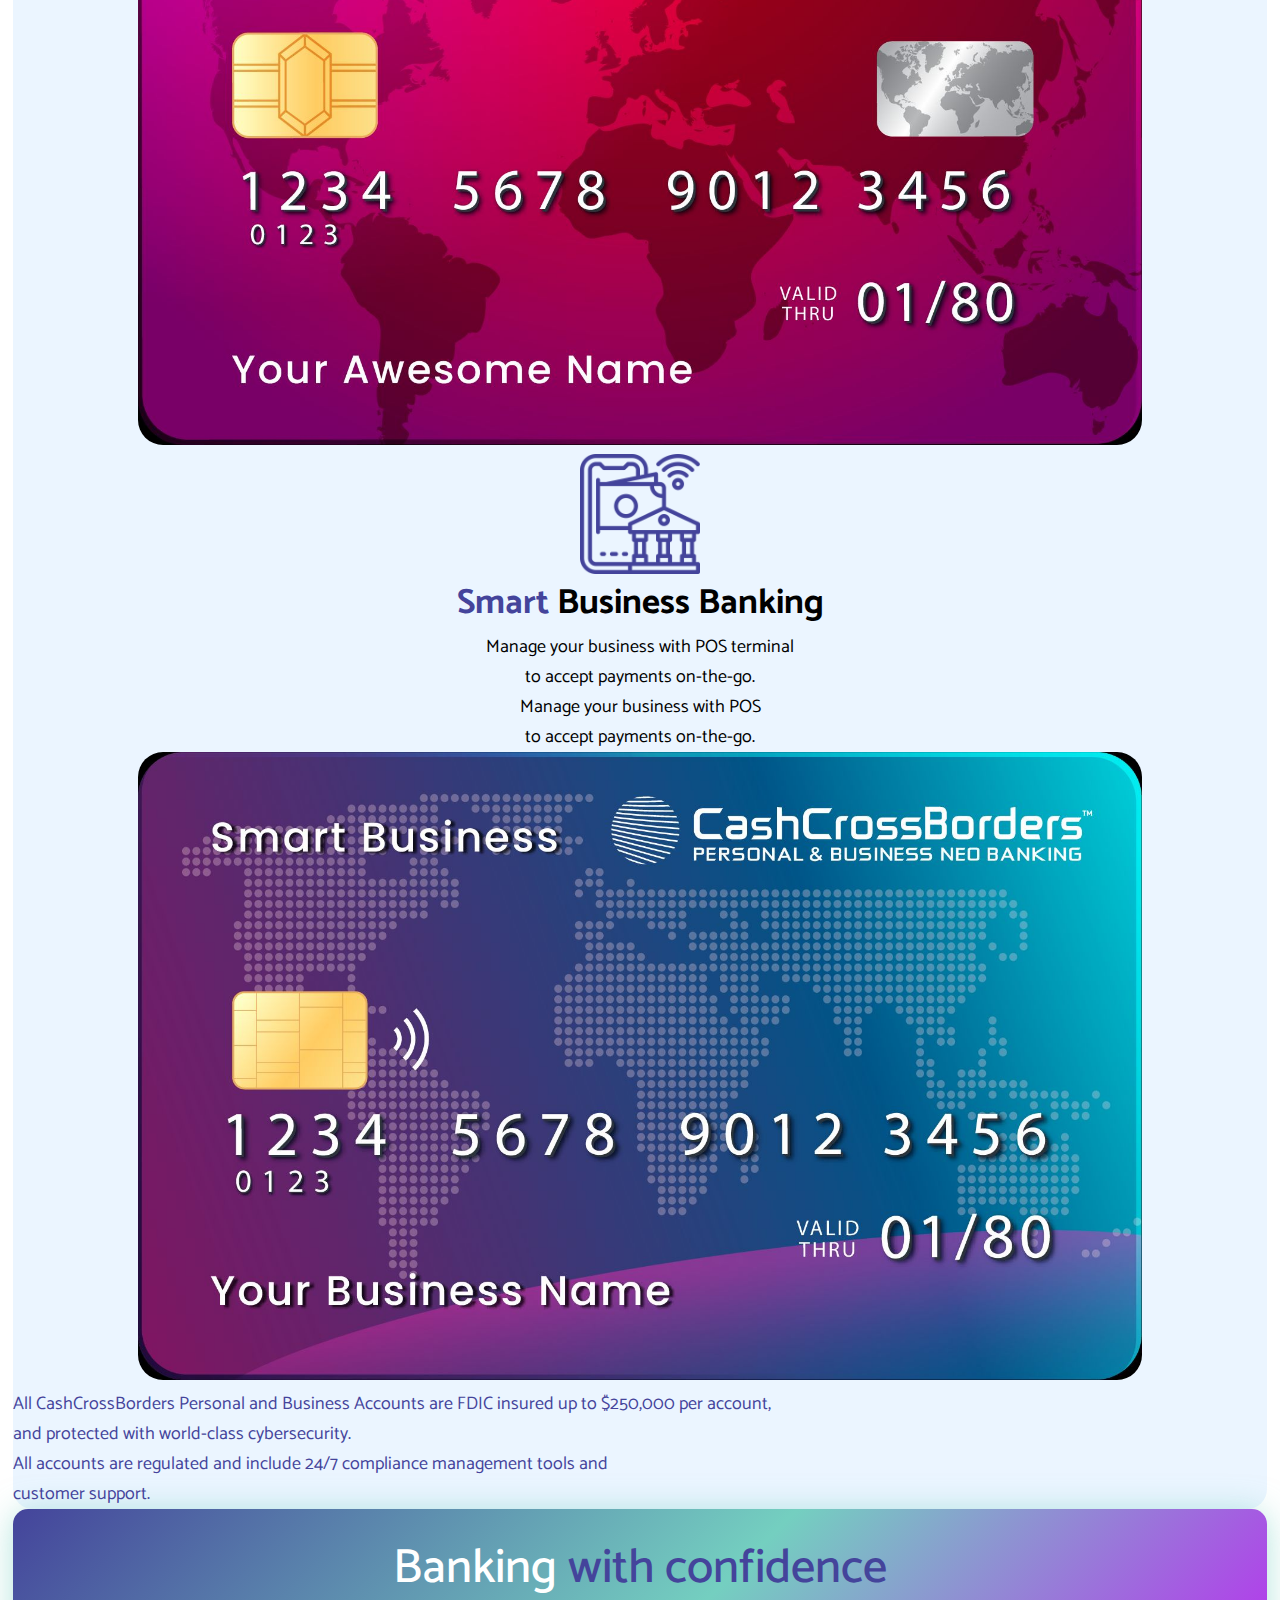
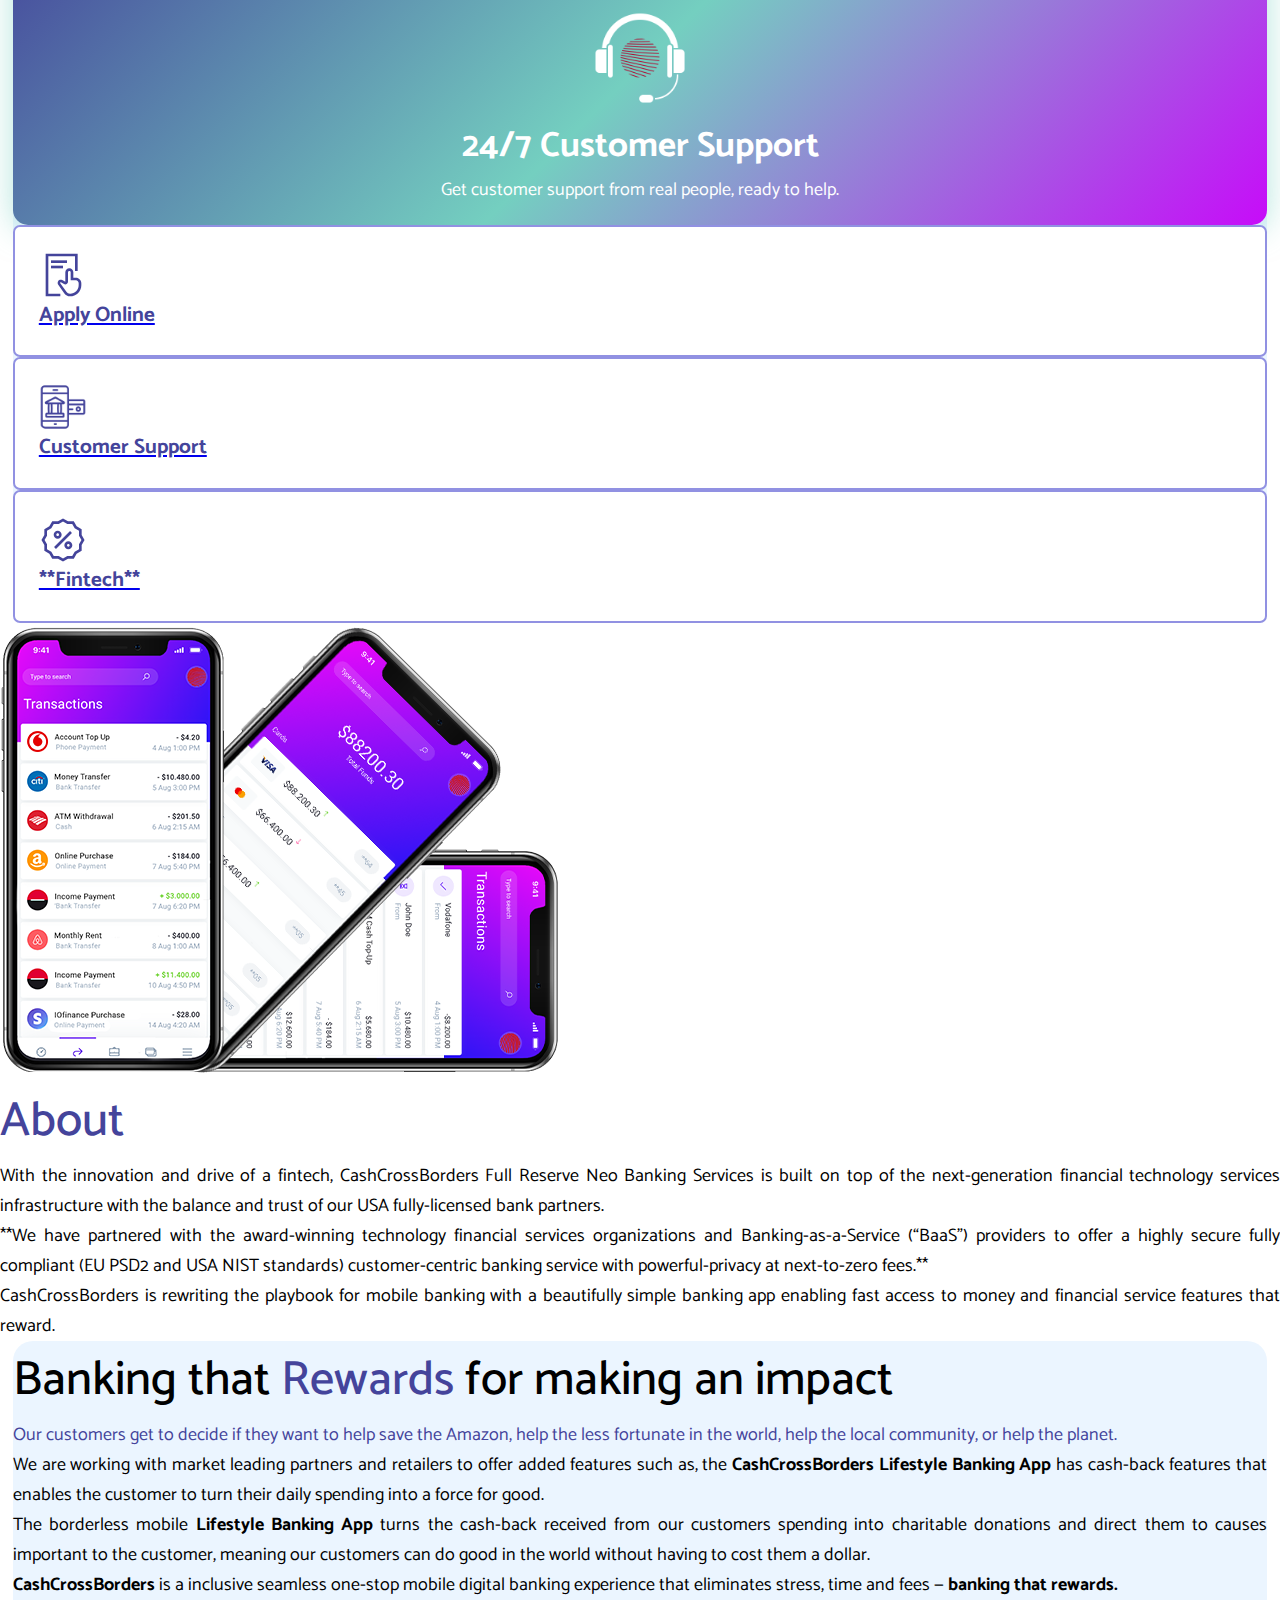
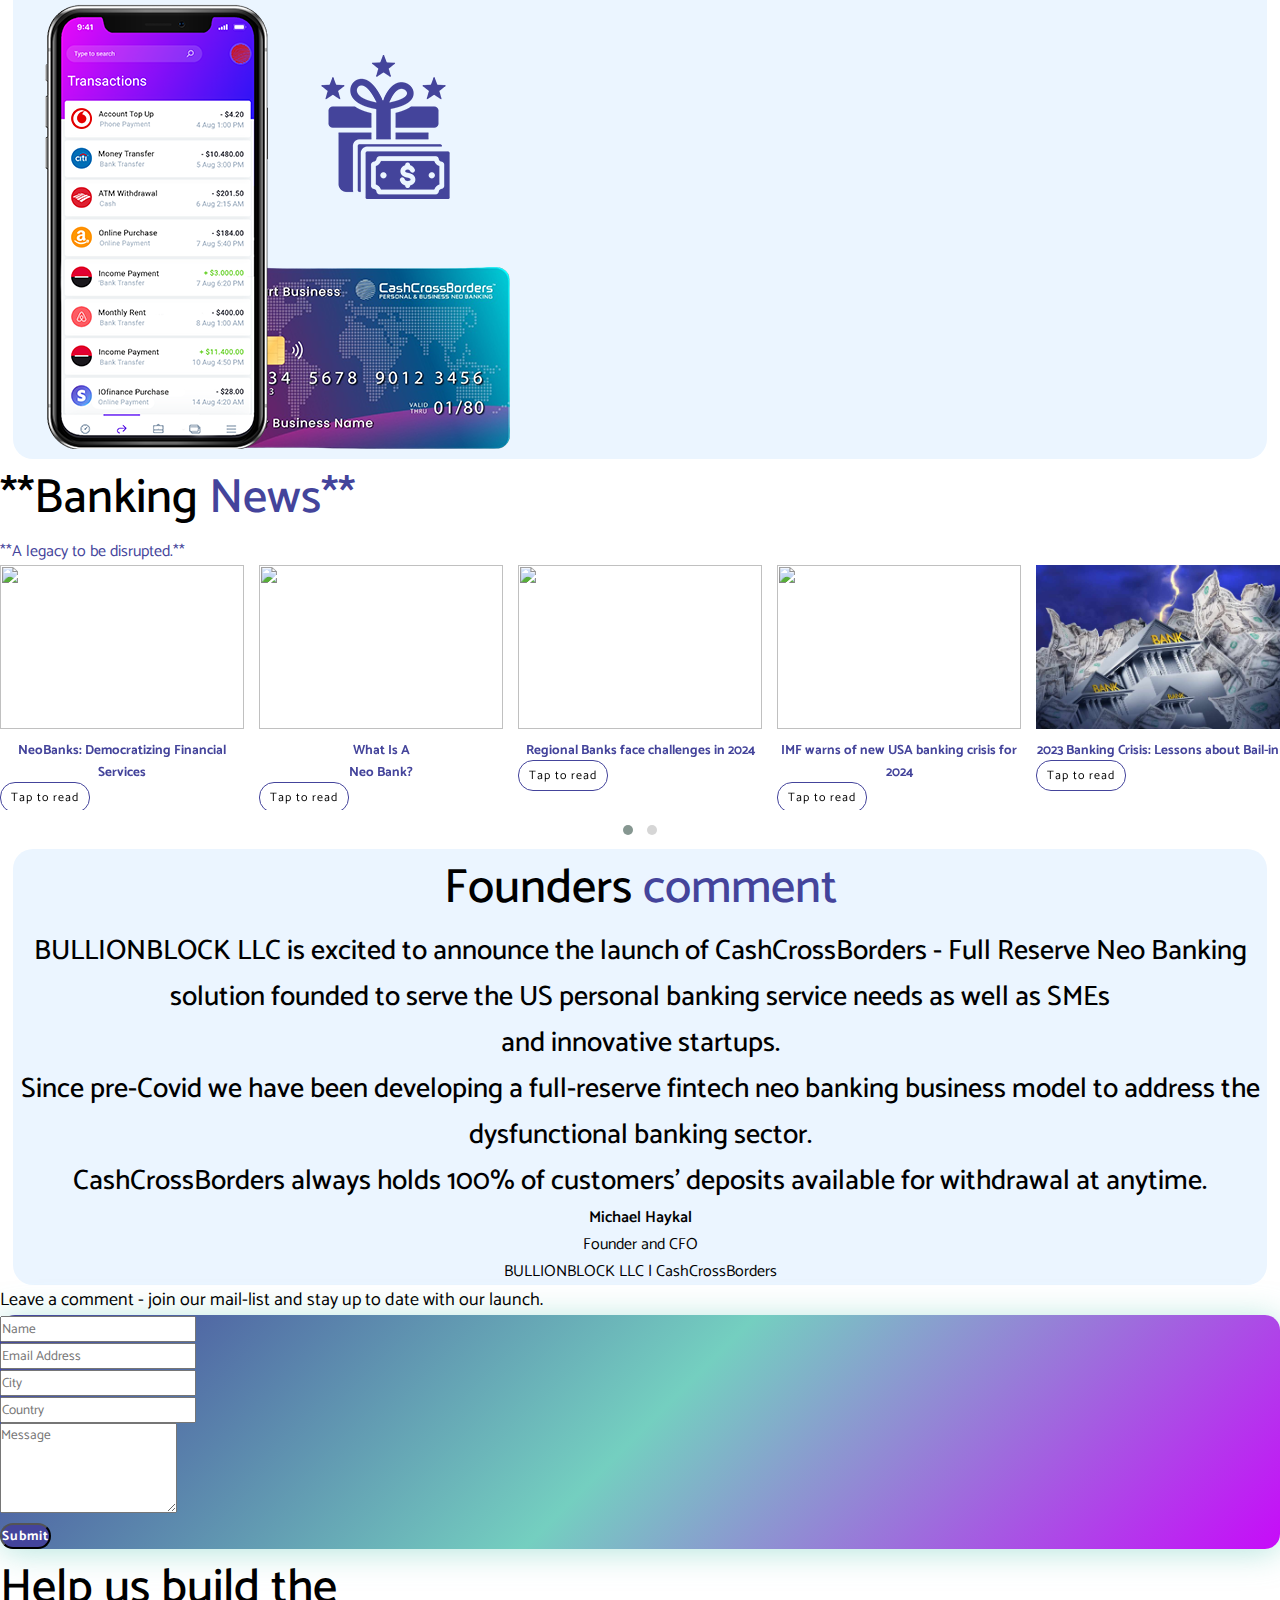
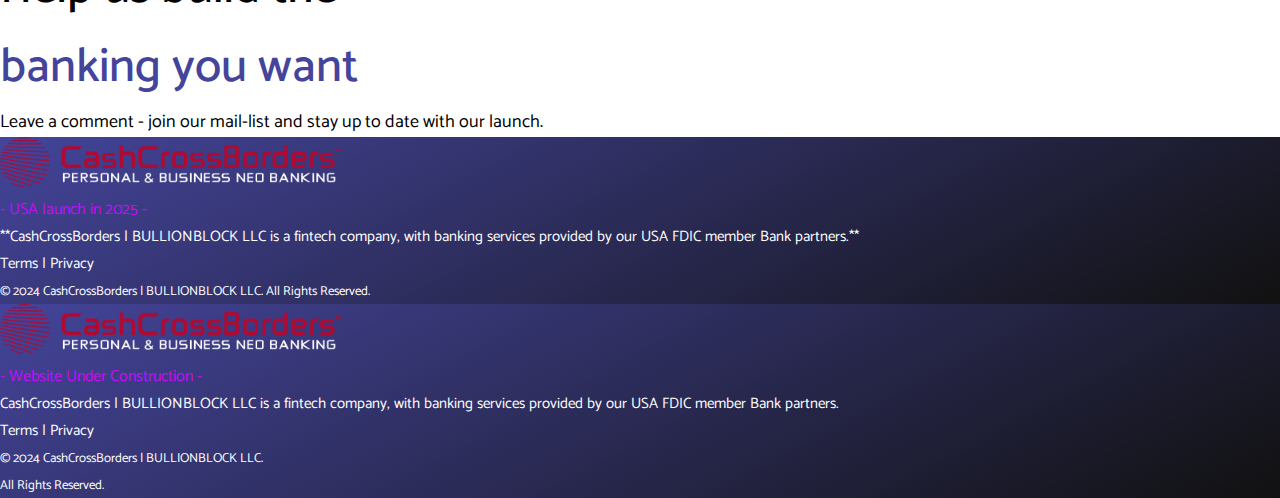
==== commit 537fe2cd: "Update index.html" ====
--- a/index.html
+++ b/index.html
@@ -137,6 +137,7 @@
 
       <section id="intro" class="pt-5">
         <div class="container">
+          <marquee direction="left" style="color: #000000; font-size: 40px;">Coming Soon</marquee>
           <div class="row g-4">
             <div class="col-12" data-aos="fade-up">
               <h1>
@@ -149,10 +150,10 @@
               </h5>
               <p class="fs-4 my-3" style="color: #44449b;">Take control of your banking with CashCrossBorders and <br
                   class="d-none d-md-block" />open a
-                USA FDIC full-reserve bank today!</p>
+                **USA FDIC full-reserve bank account** today!</p>
               <p class="fs-4 my-3" style="color: #44449b;">CashCrossBorders, a safe and sustainable full-reserve
-                banking business model<br class="d-none d-md-block" /> without the risks
-                and vulnerabilities of legacy fractional-reserve banking.<br class="d-none d-md-block" /> All bank
+                banking business model<br class="d-none d-md-block" />**the source material of no risks or vulnerabilities**
+                 of legacy fractional-reserve banking.<br class="d-none d-md-block" /> All bank
                 accounts are FDIC insured up to
                 $250,000.
               </p>
@@ -171,8 +172,8 @@
                   <img src="images/icon.png" width="20px" alt=""> Next-to-zero Fees<br />
                   <img src="images/icon.png" width="20px" alt=""> No Monthly Fees<br />
                   <img src="images/icon.png" width="20px" alt=""> No Minimum Balance<br />
-                  <img src="images/icon.png" width="20px" alt=""> No Hidden WTF Fees<br />
-                  <img src="images/icon.png" width="20px" alt=""> No Attitude
+                  <img src="images/icon.png" width="20px" alt=""> **No Hidden WTF Fees**<br />
+                  <img src="images/icon.png" width="20px" alt=""> **No Attitude**
                 </h5>
               </div>
             </div>
@@ -193,9 +194,9 @@
                 <div class="d-flex flex-column">
                   <h2>Banking <br class="d-block d-md-none" /><span>built for you</span></h2>
                   <p>
-                    CashCrossBorders is a borderless Lifestyle Banking App — one-stop
+                    **CashCrossBorders is a borderless Lifestyle Banking App — one-stop
                     financial mobile app that makes it
-                    easy for immigrants, digital nomads and entrepreneurs to do their banking in the U.S.A.
+                    easy for immigrants, digital nomads and entrepreneurs to do their banking in the U.S.A.**
                   </p>
                   <p>The CashCrossBorders.com’s tailored fintech tools and multilingual customer-centric
                     services will ensure that people who are about to move or who have already moved to the U.S. can
@@ -215,16 +216,16 @@
           <div class="row g-4">
             <div class="col-12">
               <h2><span>Peace of mind with</span> <br class="d-block d-md-none" />full-reserve banking</h2>
-              <p class="fs-4">CashCrossBorders is a full reserve banking business,<br class="d-none d-md-block" /> we do
+              <p class="fs-4">**CashCrossBorders is a full reserve banking business,<br class="d-none d-md-block" /> we do
                 not use customer deposits for
                 lending and or
-                investments.</p>
+                investments.**</p>
               <p class="fs-4">With CashCrossBorders, your money is always safe <br class="d-none d-md-block" />and
                 available for immediate withdrawal at
                 anytime.</p>
-              <p class="fs-4" style="color: #44449b;">Does your bank practice <b class="fw-bold">full-reserve</b> or <b
+              <p class="fs-4" style="color: #44449b;">**Does your bank practice <b class="fw-bold">full-reserve</b> or <b
                   class="fw-bold">fractional-reserve
-                </b>banking?</p>
+                </b>banking?**</p>
               <div class="d-flex justify-content-center">
                 <img src="images/banking_img.png" class="img-fluid" alt="">
               </div>
@@ -244,10 +245,10 @@
               </p>
               <p>For over 50 million U.S. immigrants, opening bank accounts and cost-effectively sending money to
                 another country can mean using multiple banking and payment apps.</p>
-              <p>CashCrossBorders.com changes all of that by eliminating the bank fees, stress, time and cost of
+              <p>**CashCrossBorders.com changes all of that by eliminating the bank fees, stress, time and cost of
                 managing money across countries through fast and easy multi-lingual customer-centric banking services
                 tailored to the global lifestyle needs of students, nomads, workers and entrepreneurs — the underbanked
-                & unbanked.</p>
+                & unbanked.**</p>
               <p>CashCrossBorders.com offers the user full-control of the banking service — financial stability and
                 economic independence are within reach with the borderless mobile Lifestyle Banking App</p>
               <p class="mb-0 pb-0">The CashCrossBorders.com Lifestyle Banking App will drive global economic opportunity
@@ -349,7 +350,7 @@
                   <div class="icon_box d-flex flex-wrap">
                     <a href="#" class="icon_item">
                       <img src="images/service1.png" alt="">
-                      <h6>Online Banking</h6>
+                      <h6>Customer Support</h6>
                     </a>
                   </div>
                 </div>
@@ -357,34 +358,11 @@
                   <div class="icon_box d-flex flex-wrap">
                     <a href="#" class="icon_item">
                       <img src="images/02_Credit cards.svg" alt="">
-                      <h6>Cards & Loans</h6>
+                      <h6>**Fintech**</h6>
                     </a>
                   </div>
                 </div>
-                <div class="col-6 col-md-4">
-                  <div class="icon_box d-flex flex-wrap">
-                    <a href="#" class="icon_item">
-                      <img src="images/06_Rates and Fees.svg" alt="">
-                      <h6>Rates & Fees</h6>
-                    </a>
-                  </div>
-                </div>
-                <div class="col-6 col-md-4">
-                  <div class="icon_box d-flex flex-wrap">
-                    <a href="#" class="icon_item">
-                      <img src="images/04_LocateUs.svg" alt="">
-                      <h6>Help Centre</h6>
-                    </a>
-                  </div>
-                </div>
-                <div class="col-6 col-md-4">
-                  <div class="icon_box d-flex flex-wrap">
-                    <a href="#" class="icon_item">
-                      <img src="images/05_ContactUs.svg" alt="">
-                      <h6>Customer Support</h6>
-                    </a>
-                  </div>
-                </div>
+                
               </div>
             </div>
           </div>
@@ -403,9 +381,9 @@
                 built on top of the next-generation financial technology services infrastructure with the balance and
                 trust of our USA fully-licensed bank partners.
               </p>
-              <p>We have partnered with the award-winning technology financial services organizations and
+              <p>**We have partnered with the award-winning technology financial services organizations and
                 Banking-as-a-Service (“BaaS”) providers to offer a highly secure fully compliant (EU PSD2 and USA NIST
-                standards) customer-centric banking service with powerful-privacy at next-to-zero fees.</p>
+                standards) customer-centric banking service with powerful-privacy at next-to-zero fees.**</p>
               <p>CashCrossBorders is rewriting the playbook for mobile banking with a beautifully simple banking app
                 enabling fast access to money and financial service features that reward.</p>
             </div>
@@ -443,8 +421,8 @@
         <div class="container">
           <div class="row g-4">
             <div class="col-12 text-center">
-              <h2>Banking <span>News</span></h2>
-              <div class="fs-4" style="color: #44449b;">A legacy to be disrupted.</div>
+              <h2>**Banking <span>News**</span></h2>
+              <div class="fs-4" style="color: #44449b;">**A legacy to be disrupted.**</div>
             </div>
             <div class="col-12">
               <div class="owl-carousel owl-theme" id="news-carousel">
@@ -634,9 +612,9 @@
             <div style="color: #c70bf9;">- USA launch in 2025 -</div>
           </div>
           <div class="col-12 col-md-12 text-center">
-            <small style="font-size: 15px;">CashCrossBorders | BULLIONBLOCK LLC is a fintech company, with banking
+            <small style="font-size: 15px;">**CashCrossBorders | BULLIONBLOCK LLC is a fintech company, with banking
               services provided by our USA
-              FDIC member Bank partners.</small>
+              FDIC member Bank partners.**</small>
           </div>
           <div class="col-12 text-center">
             <a data-bs-toggle="popover" data-bs-title="Launching Soon"><small style="font-size: 15px;">Terms |
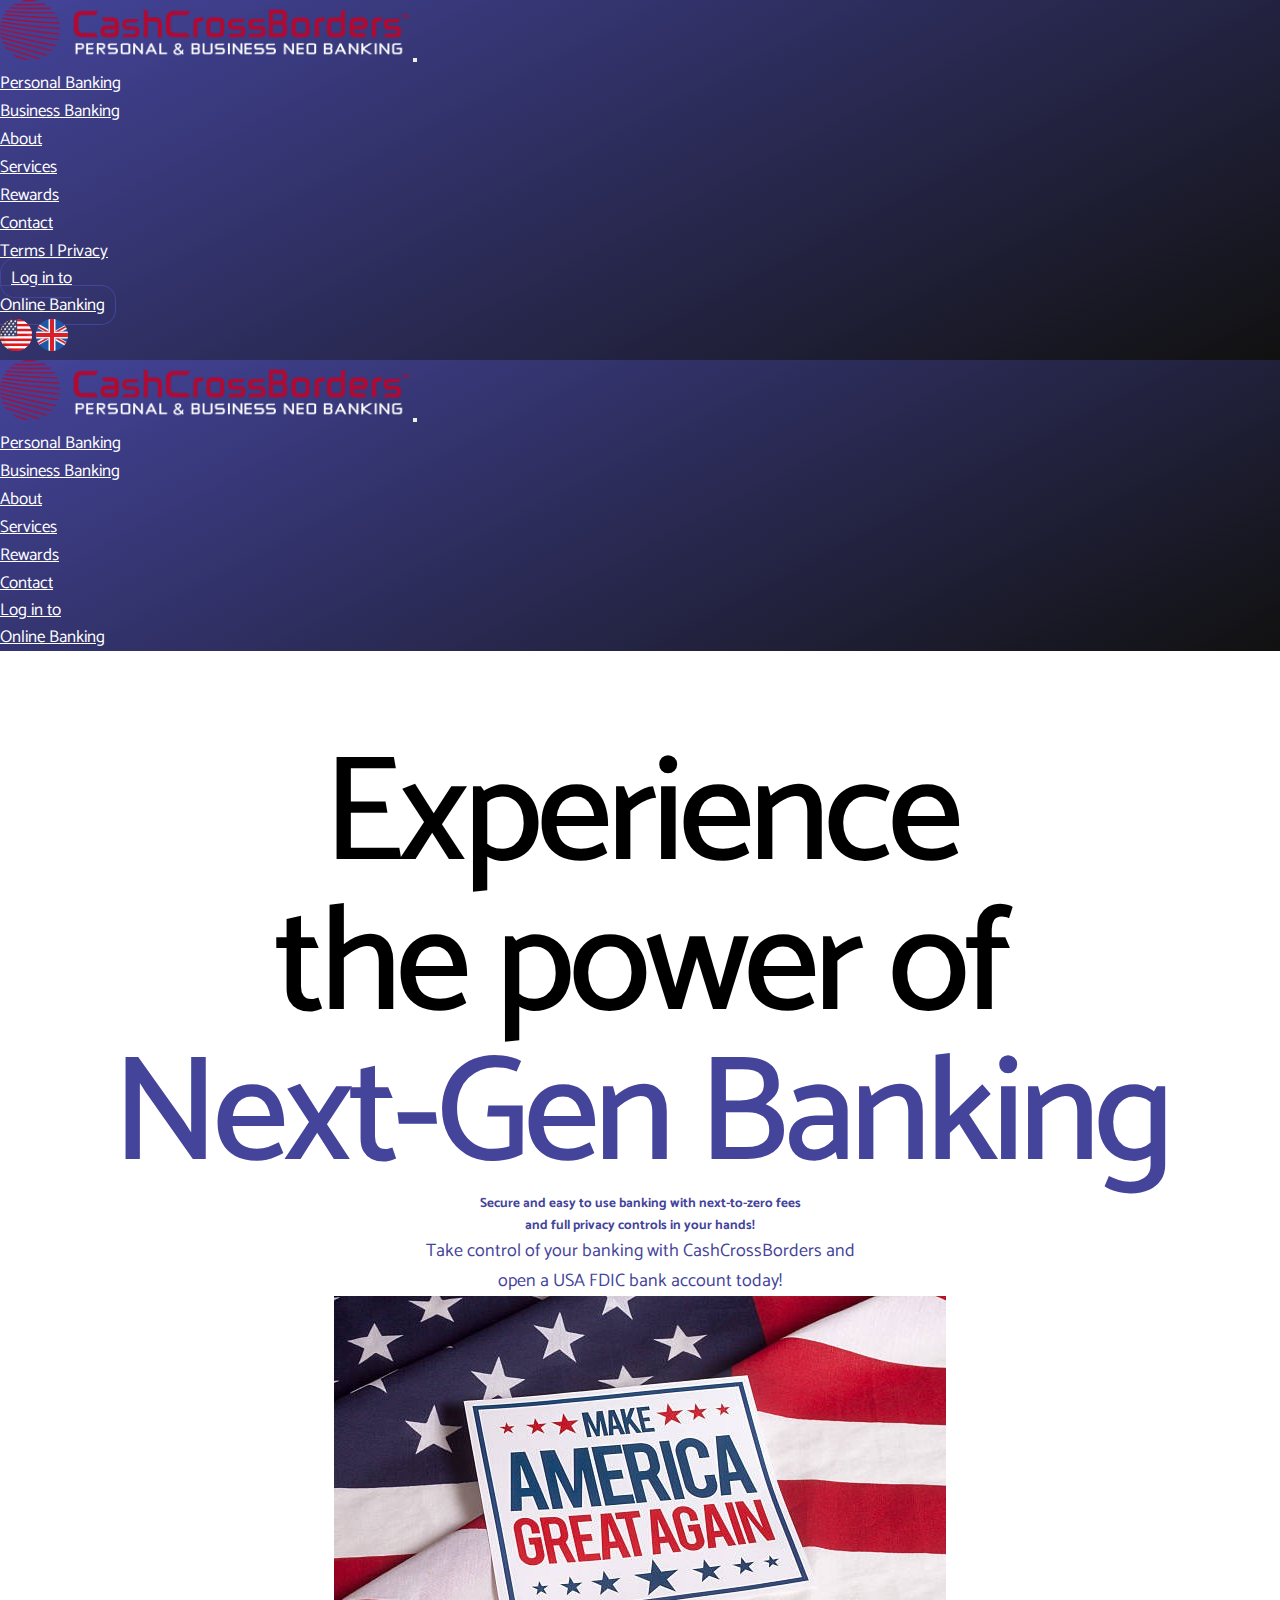
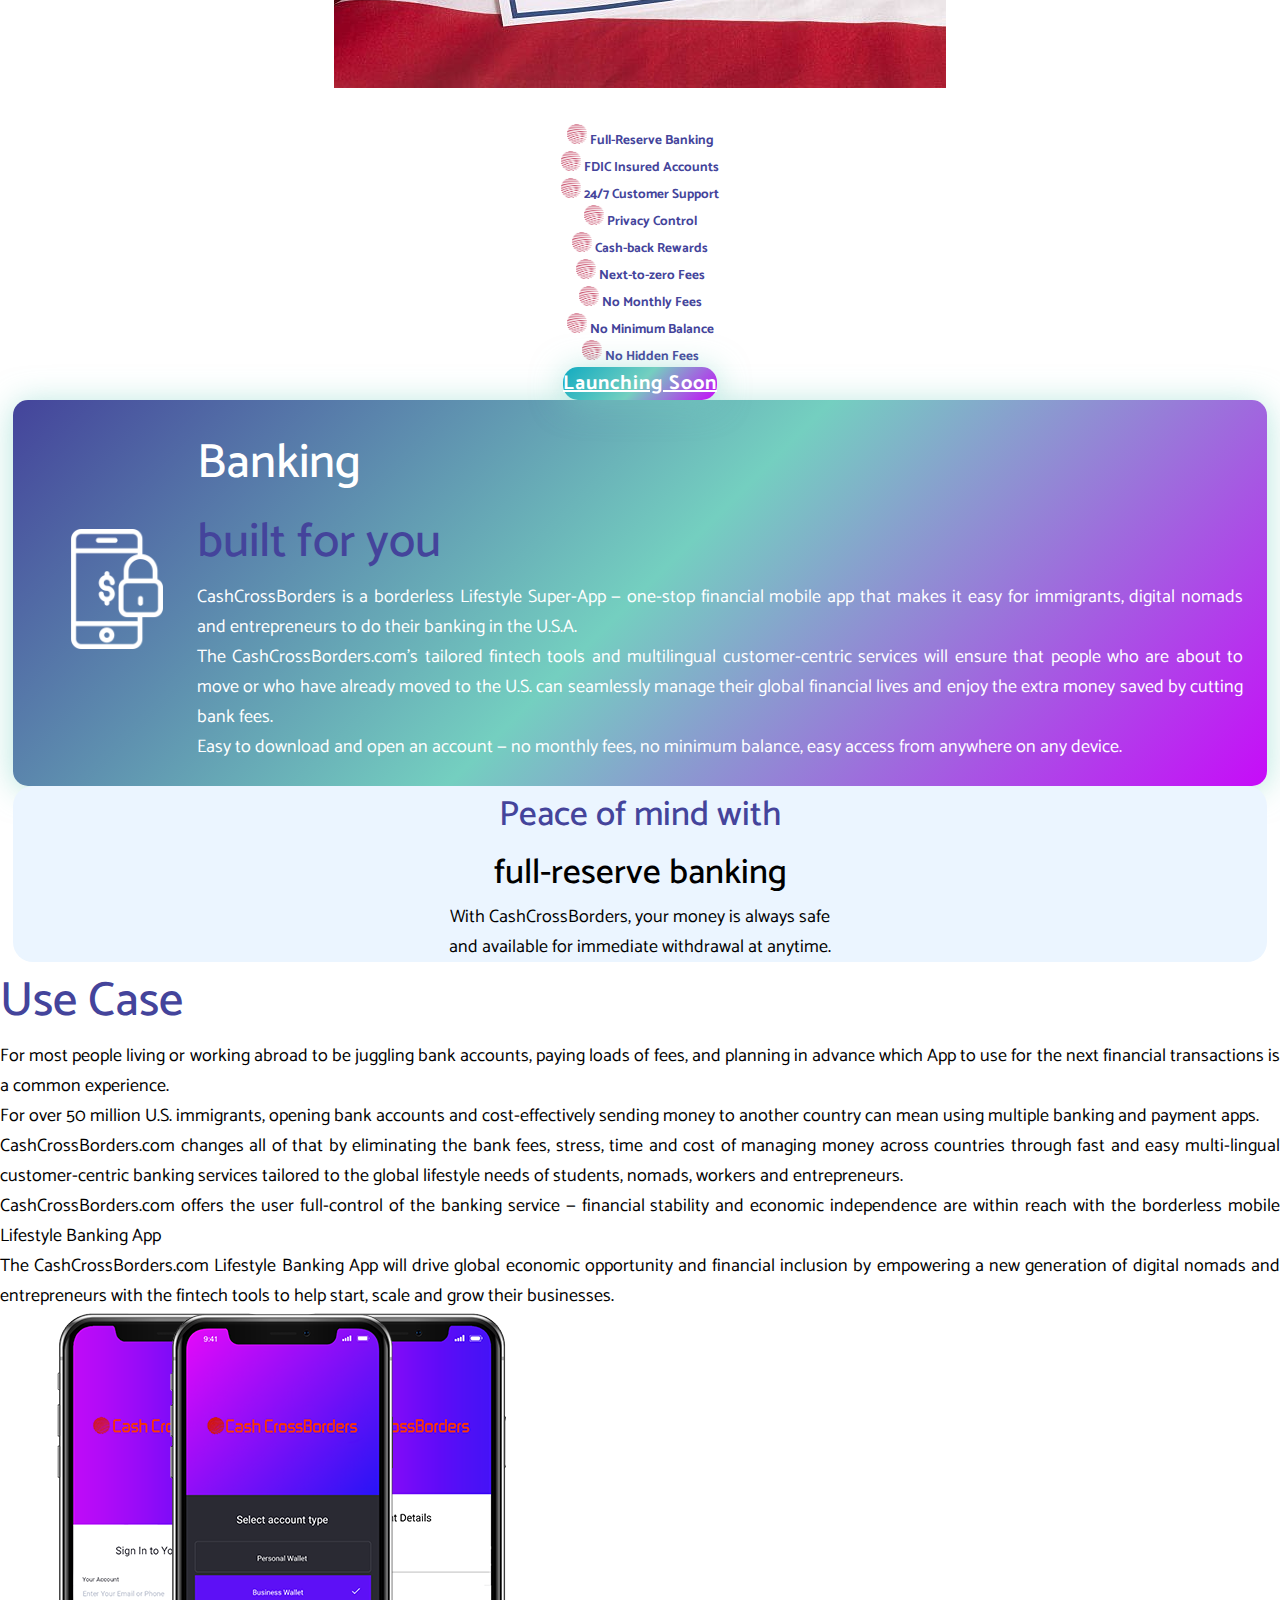
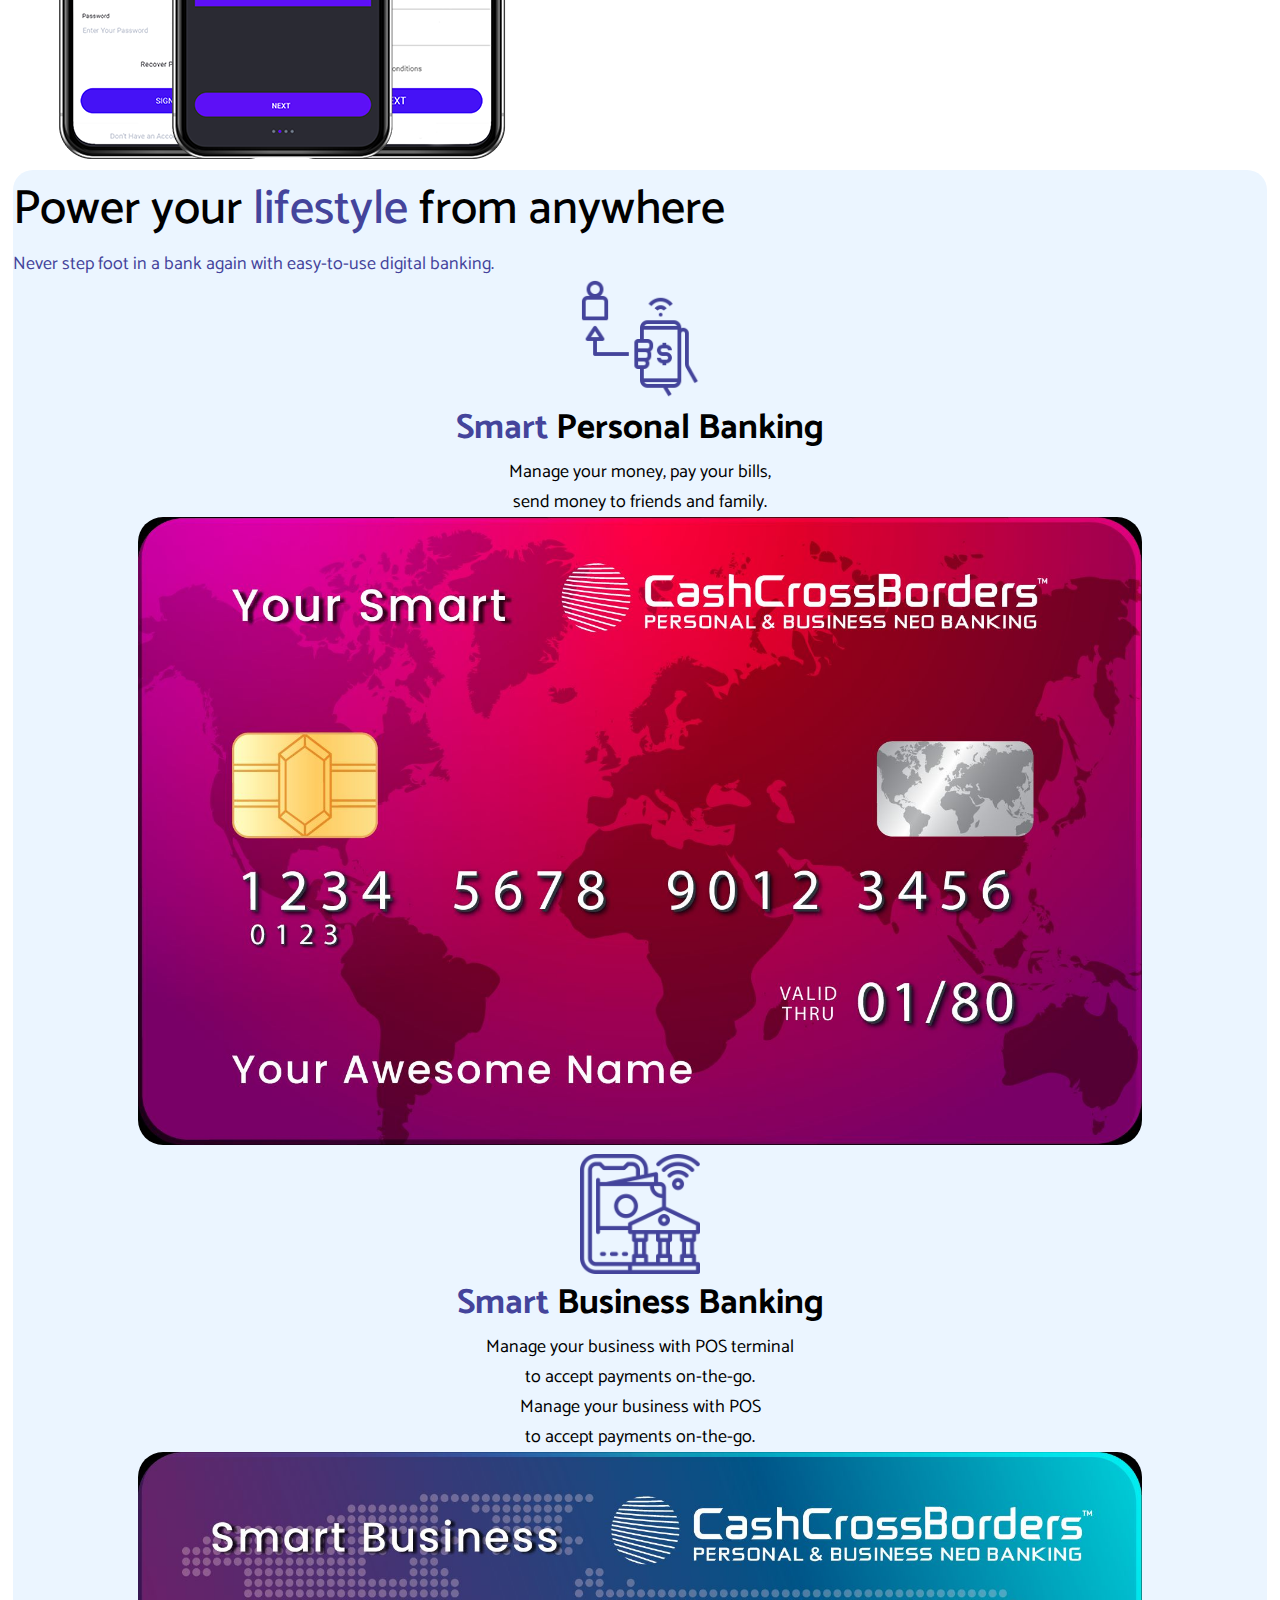
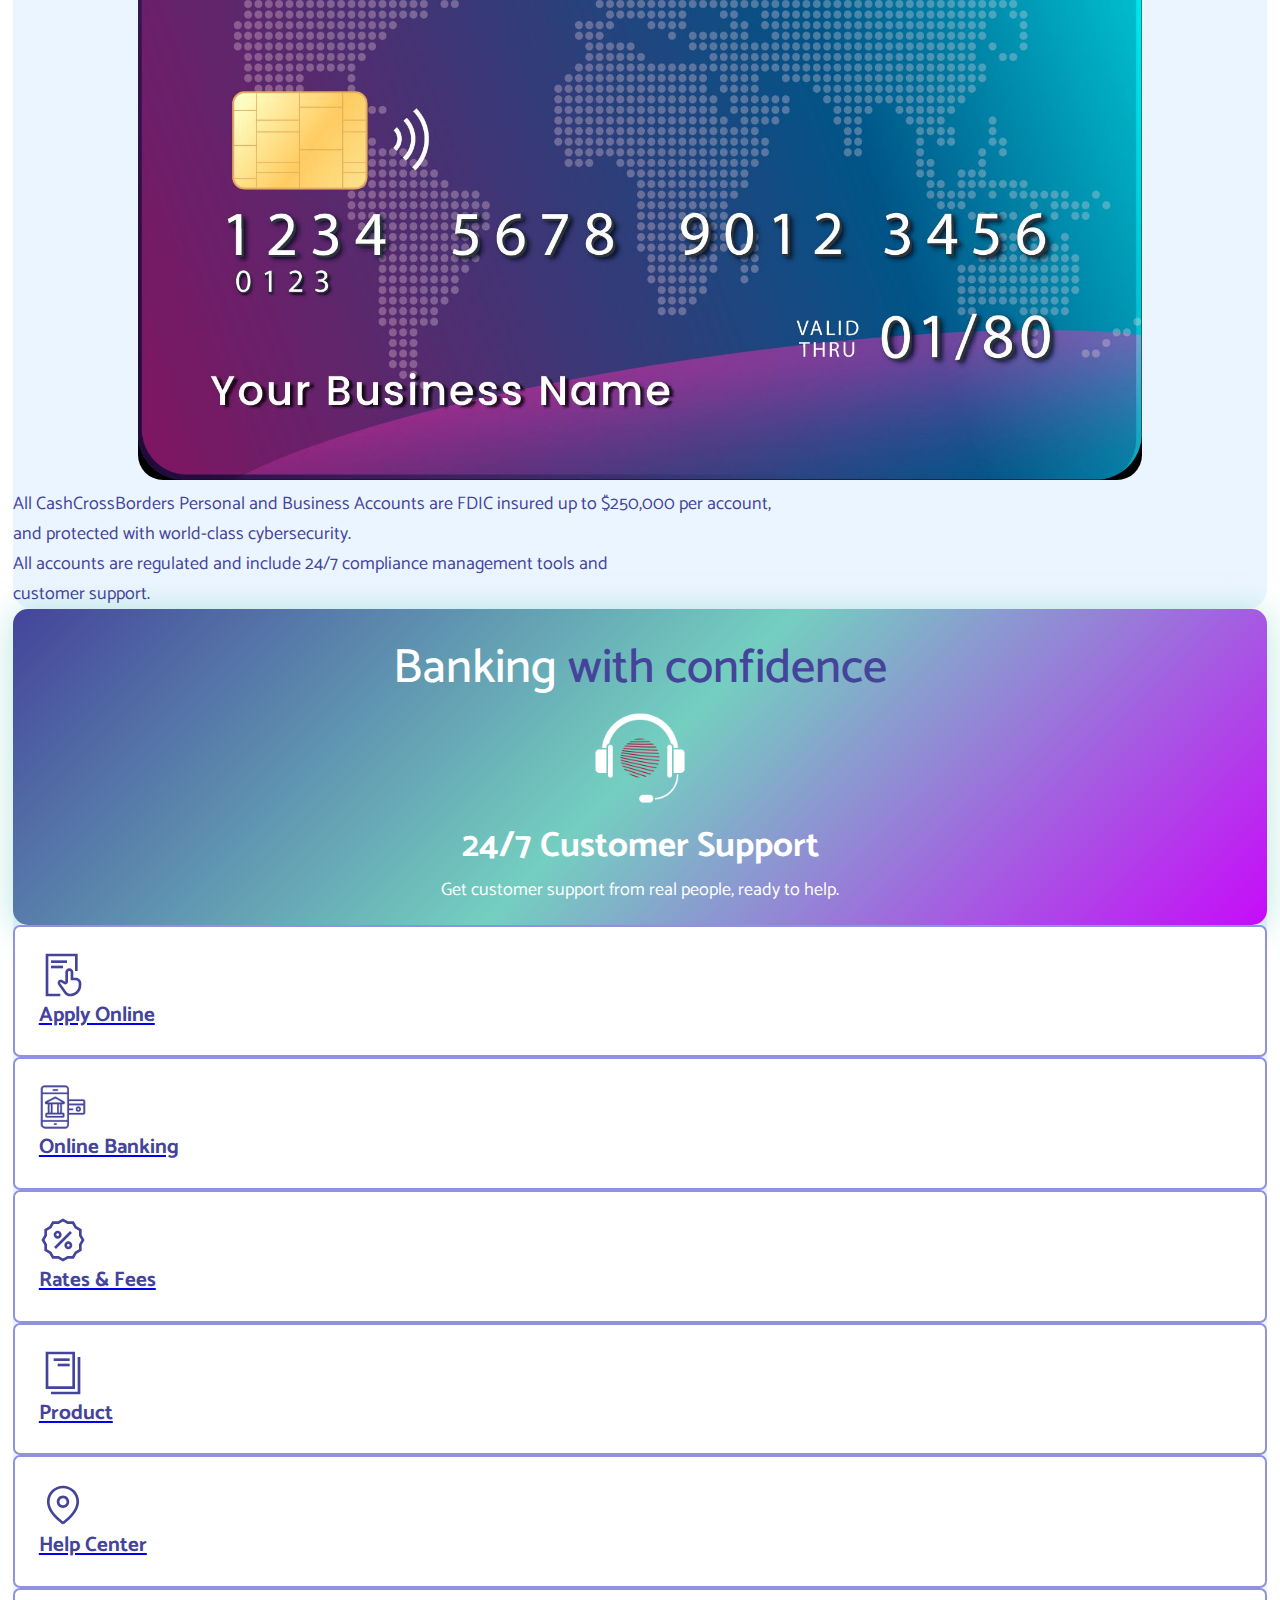
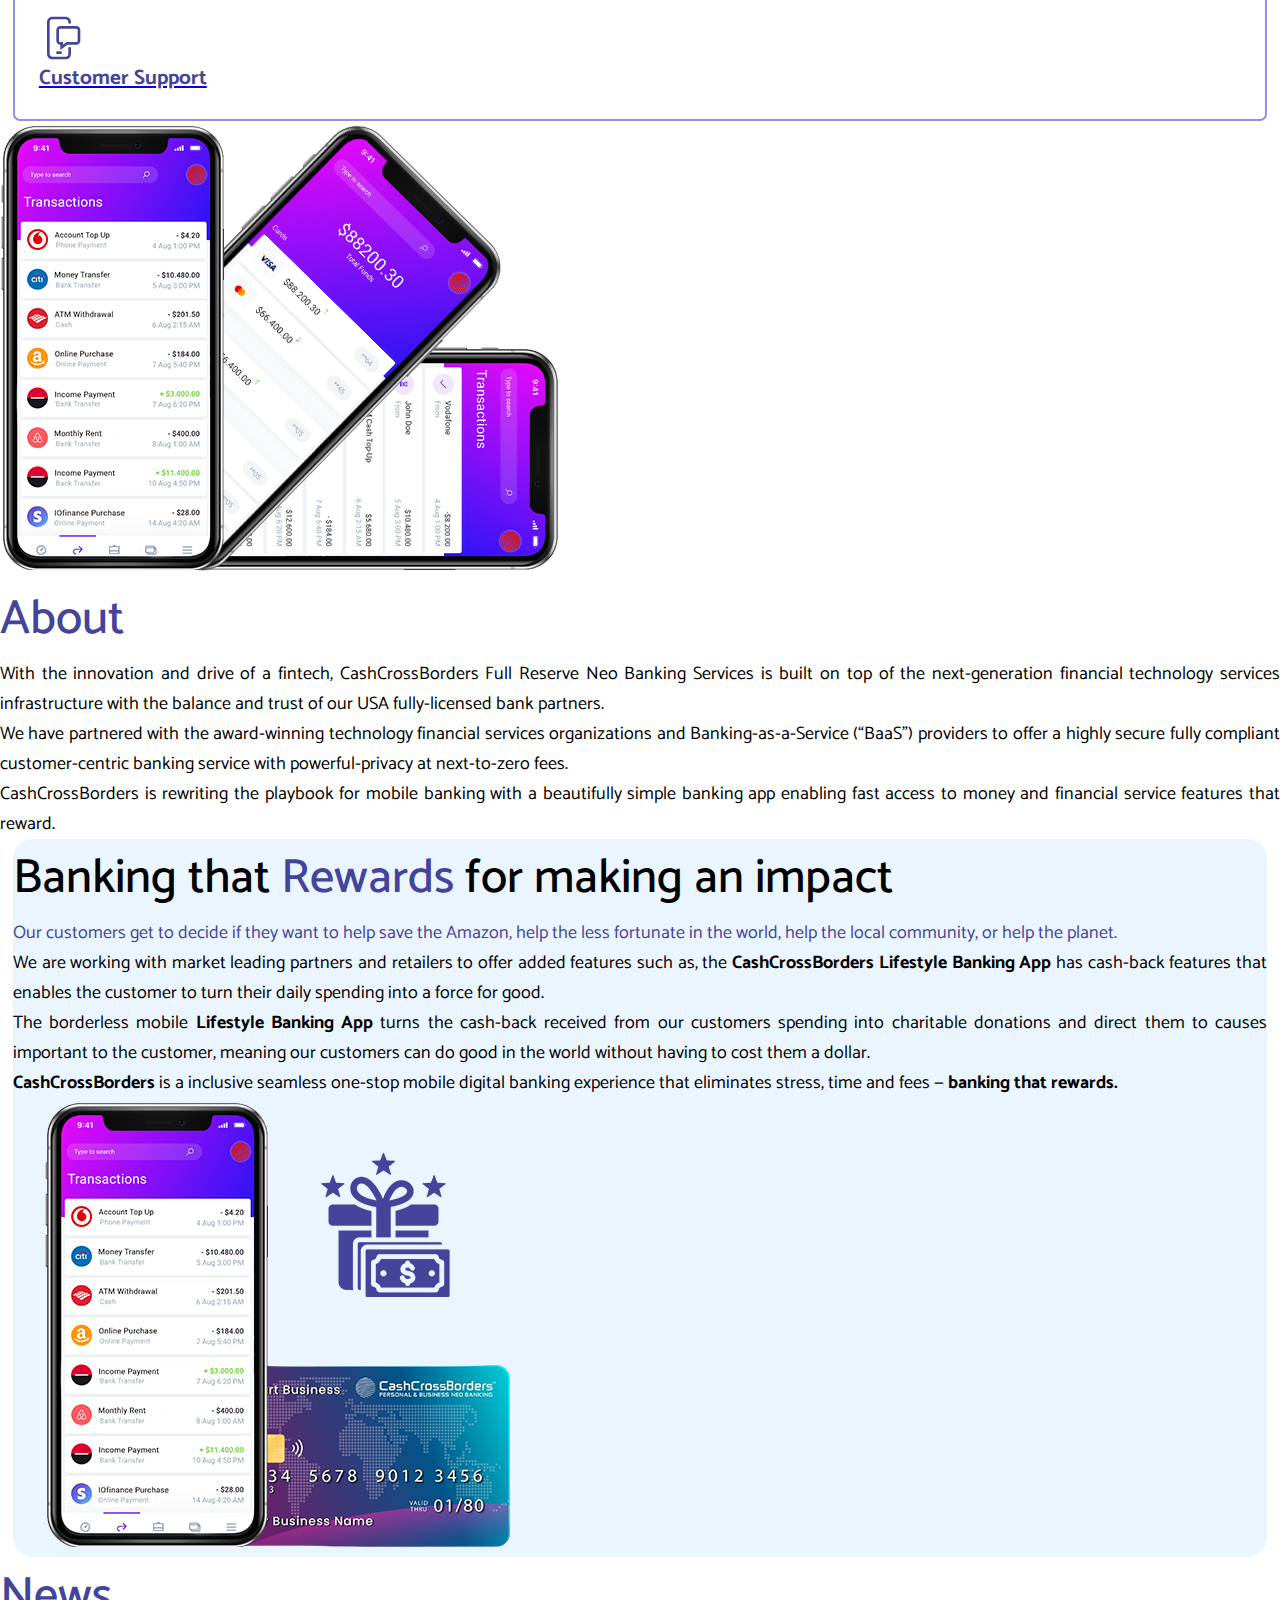
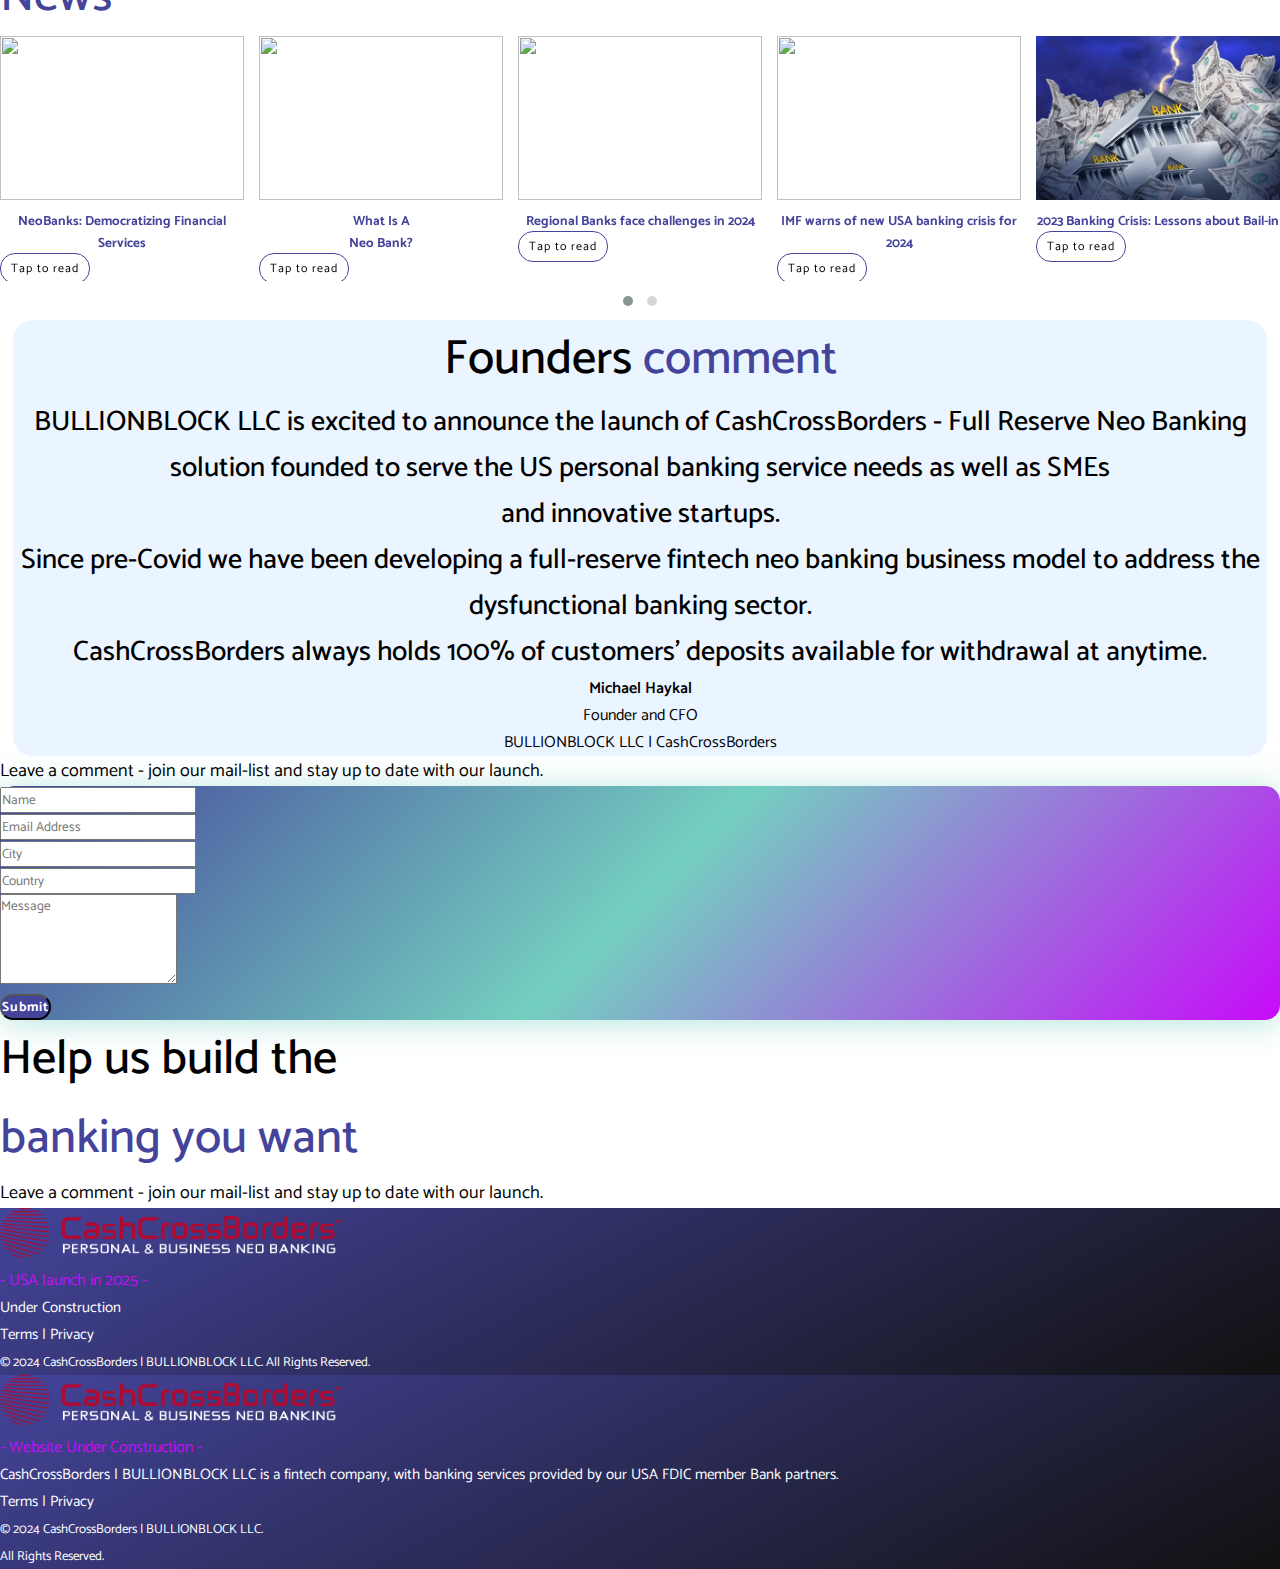
==== commit 4e942dd1: "Update index.html" ====
--- a/index.html
+++ b/index.html
@@ -137,7 +137,7 @@
 
       <section id="intro" class="pt-5">
         <div class="container">
-          <marquee direction="left" style="color: #000000; font-size: 40px;">Coming Soon</marquee>
+          <marquee direction="left" style="color: #ff0000; font-size: 50px; font-style: oblique;">Coming Soon in 2025</marquee>
           <div class="row g-4">
             <div class="col-12" data-aos="fade-up">
               <h1>
@@ -148,15 +148,10 @@
                   class="d-none d-md-block" />and full privacy
                 controls in your hands!
               </h5>
-              <p class="fs-4 my-3" style="color: #44449b;">Take control of your banking with CashCrossBorders and <br
+              <p class="fs-4 fw-bold my-3" style="color: #44449b;">Take control of your banking with CashCrossBorders and <br
                   class="d-none d-md-block" />open a
-                **USA FDIC full-reserve bank account** today!</p>
-              <p class="fs-4 my-3" style="color: #44449b;">CashCrossBorders, a safe and sustainable full-reserve
-                banking business model<br class="d-none d-md-block" />**the source material of no risks or vulnerabilities**
-                 of legacy fractional-reserve banking.<br class="d-none d-md-block" /> All bank
-                accounts are FDIC insured up to
-                $250,000.
-              </p>
+                USA FDIC bank account today!</p>
+              
               <div class="d-flex justify-content-center">
                 <img src="images/America.jpg" class="img-fluid" alt="">
               </div>
@@ -172,8 +167,7 @@
                   <img src="images/icon.png" width="20px" alt=""> Next-to-zero Fees<br />
                   <img src="images/icon.png" width="20px" alt=""> No Monthly Fees<br />
                   <img src="images/icon.png" width="20px" alt=""> No Minimum Balance<br />
-                  <img src="images/icon.png" width="20px" alt=""> **No Hidden WTF Fees**<br />
-                  <img src="images/icon.png" width="20px" alt=""> **No Attitude**
+                  <img src="images/icon.png" width="20px" alt=""> No Hidden Fees<br />
                 </h5>
               </div>
             </div>
@@ -194,9 +188,9 @@
                 <div class="d-flex flex-column">
                   <h2>Banking <br class="d-block d-md-none" /><span>built for you</span></h2>
                   <p>
-                    **CashCrossBorders is a borderless Lifestyle Banking App — one-stop
+                    CashCrossBorders is a borderless Lifestyle Super-App — one-stop
                     financial mobile app that makes it
-                    easy for immigrants, digital nomads and entrepreneurs to do their banking in the U.S.A.**
+                    easy for immigrants, digital nomads and entrepreneurs to do their banking in the U.S.A.
                   </p>
                   <p>The CashCrossBorders.com’s tailored fintech tools and multilingual customer-centric
                     services will ensure that people who are about to move or who have already moved to the U.S. can
@@ -216,19 +210,10 @@
           <div class="row g-4">
             <div class="col-12">
               <h2><span>Peace of mind with</span> <br class="d-block d-md-none" />full-reserve banking</h2>
-              <p class="fs-4">**CashCrossBorders is a full reserve banking business,<br class="d-none d-md-block" /> we do
-                not use customer deposits for
-                lending and or
-                investments.**</p>
               <p class="fs-4">With CashCrossBorders, your money is always safe <br class="d-none d-md-block" />and
                 available for immediate withdrawal at
-                anytime.</p>
-              <p class="fs-4" style="color: #44449b;">**Does your bank practice <b class="fw-bold">full-reserve</b> or <b
-                  class="fw-bold">fractional-reserve
-                </b>banking?**</p>
-              <div class="d-flex justify-content-center">
-                <img src="images/banking_img.png" class="img-fluid" alt="">
-              </div>
+                anytime.</p>              
+            
             </div>
           </div>
         </div>
@@ -245,10 +230,9 @@
               </p>
               <p>For over 50 million U.S. immigrants, opening bank accounts and cost-effectively sending money to
                 another country can mean using multiple banking and payment apps.</p>
-              <p>**CashCrossBorders.com changes all of that by eliminating the bank fees, stress, time and cost of
+              <p>CashCrossBorders.com changes all of that by eliminating the bank fees, stress, time and cost of
                 managing money across countries through fast and easy multi-lingual customer-centric banking services
-                tailored to the global lifestyle needs of students, nomads, workers and entrepreneurs — the underbanked
-                & unbanked.**</p>
+                tailored to the global lifestyle needs of students, nomads, workers and entrepreneurs.</p>
               <p>CashCrossBorders.com offers the user full-control of the banking service — financial stability and
                 economic independence are within reach with the borderless mobile Lifestyle Banking App</p>
               <p class="mb-0 pb-0">The CashCrossBorders.com Lifestyle Banking App will drive global economic opportunity
@@ -350,7 +334,7 @@
                   <div class="icon_box d-flex flex-wrap">
                     <a href="#" class="icon_item">
                       <img src="images/service1.png" alt="">
-                      <h6>Customer Support</h6>
+                      <h6>Online Banking</h6>
                     </a>
                   </div>
                 </div>
@@ -358,11 +342,34 @@
                   <div class="icon_box d-flex flex-wrap">
                     <a href="#" class="icon_item">
                       <img src="images/02_Credit cards.svg" alt="">
-                      <h6>**Fintech**</h6>
+                      <h6>Rates & Fees</h6>
                     </a>
                   </div>
                 </div>
-                
+                <div class="col-6 col-md-4">
+                  <div class="icon_box d-flex flex-wrap">
+                    <a href="#" class="icon_item">
+                      <img src="images/06_Rates and Fees.svg" alt="">
+                      <h6>Product</h6>
+                    </a>
+                  </div>
+                </div>
+                <div class="col-6 col-md-4">
+                  <div class="icon_box d-flex flex-wrap">
+                    <a href="#" class="icon_item">
+                      <img src="images/04_LocateUs.svg" alt="">
+                      <h6>Help Center</h6>
+                    </a>
+                  </div>
+                </div>
+                <div class="col-6 col-md-4">
+                  <div class="icon_box d-flex flex-wrap">
+                    <a href="#" class="icon_item">
+                      <img src="images/05_ContactUs.svg" alt="">
+                      <h6>Customer Support</h6>
+                    </a>
+                  </div>
+                </div>
               </div>
             </div>
           </div>
@@ -381,9 +388,8 @@
                 built on top of the next-generation financial technology services infrastructure with the balance and
                 trust of our USA fully-licensed bank partners.
               </p>
-              <p>**We have partnered with the award-winning technology financial services organizations and
-                Banking-as-a-Service (“BaaS”) providers to offer a highly secure fully compliant (EU PSD2 and USA NIST
-                standards) customer-centric banking service with powerful-privacy at next-to-zero fees.**</p>
+              <p>We have partnered with the award-winning technology financial services organizations and
+                Banking-as-a-Service (“BaaS”) providers to offer a highly secure fully compliant customer-centric banking service with powerful-privacy at next-to-zero fees.</p>
               <p>CashCrossBorders is rewriting the playbook for mobile banking with a beautifully simple banking app
                 enabling fast access to money and financial service features that reward.</p>
             </div>
@@ -421,8 +427,7 @@
         <div class="container">
           <div class="row g-4">
             <div class="col-12 text-center">
-              <h2>**Banking <span>News**</span></h2>
-              <div class="fs-4" style="color: #44449b;">**A legacy to be disrupted.**</div>
+              <h2><span>News</span></h2>              
             </div>
             <div class="col-12">
               <div class="owl-carousel owl-theme" id="news-carousel">
@@ -612,9 +617,7 @@
             <div style="color: #c70bf9;">- USA launch in 2025 -</div>
           </div>
           <div class="col-12 col-md-12 text-center">
-            <small style="font-size: 15px;">**CashCrossBorders | BULLIONBLOCK LLC is a fintech company, with banking
-              services provided by our USA
-              FDIC member Bank partners.**</small>
+            <small style="font-size: 15px;">Under Construction</small>
           </div>
           <div class="col-12 text-center">
             <a data-bs-toggle="popover" data-bs-title="Launching Soon"><small style="font-size: 15px;">Terms |
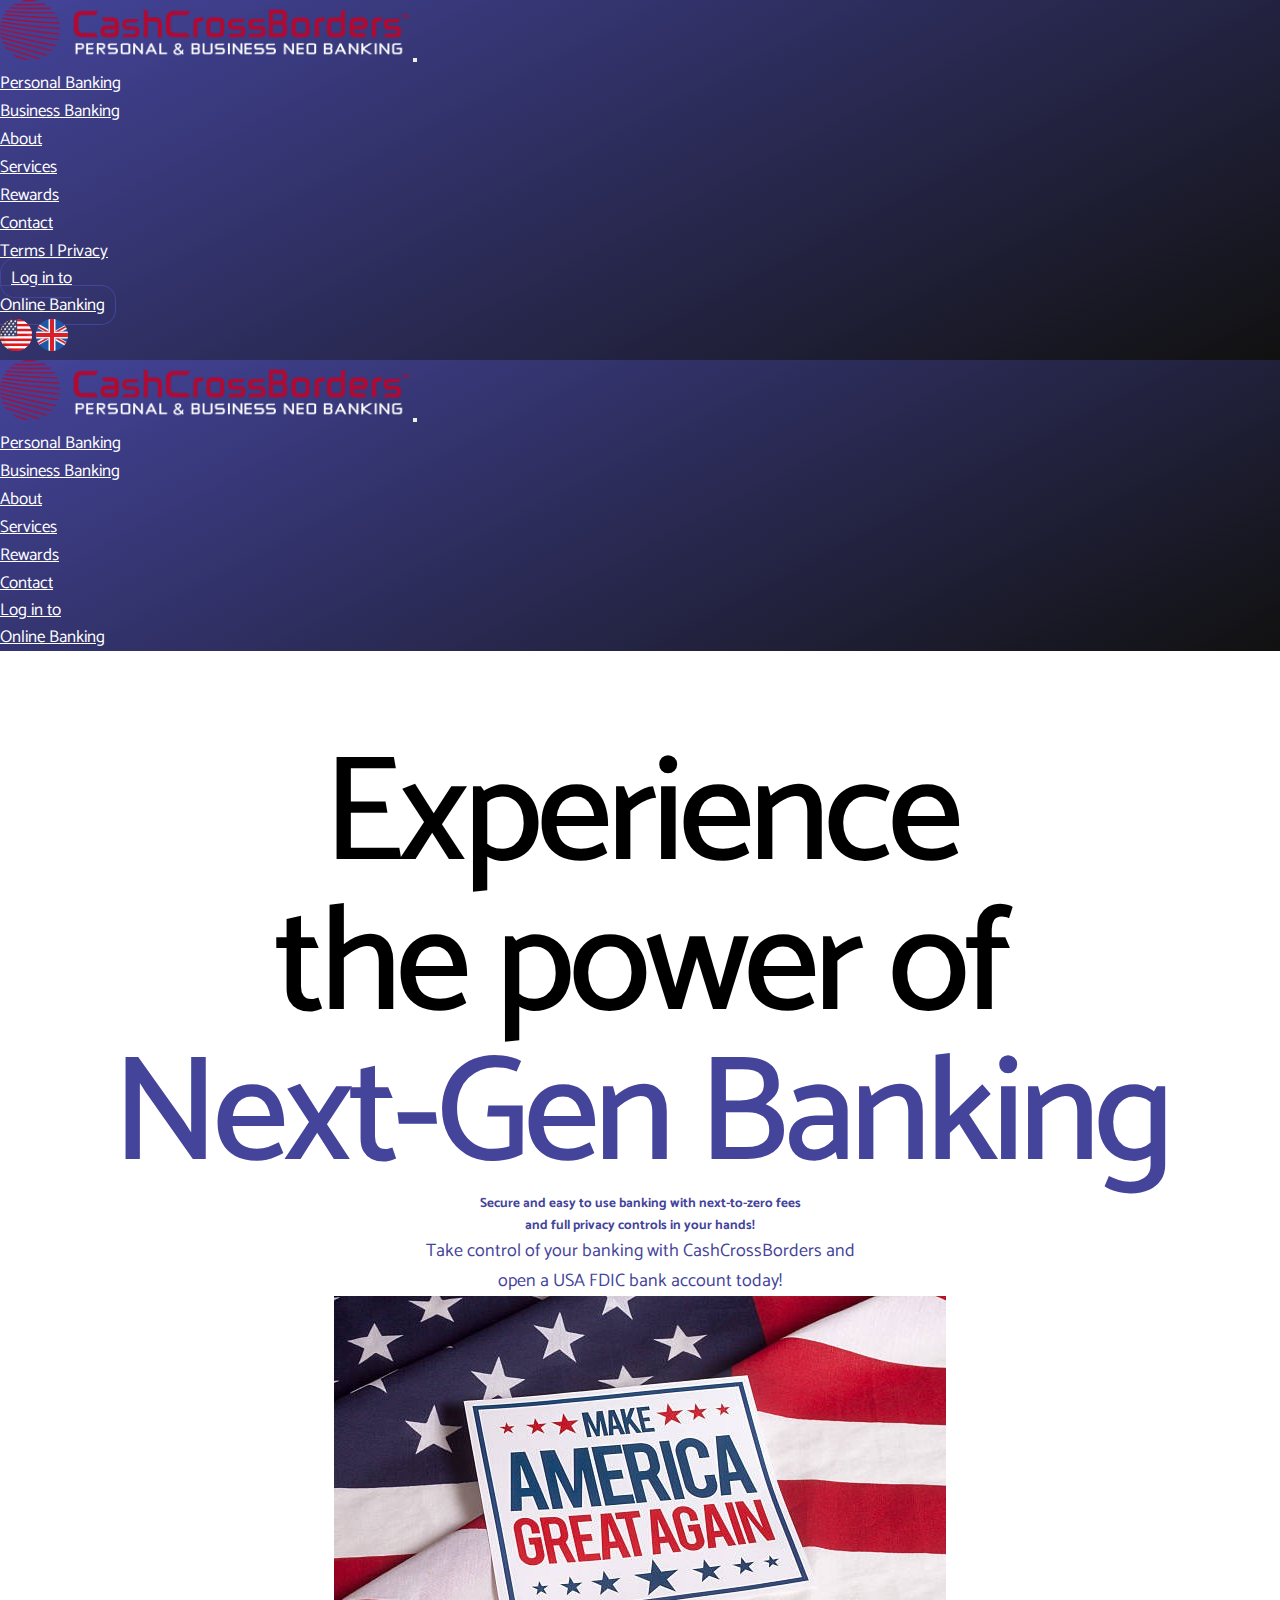
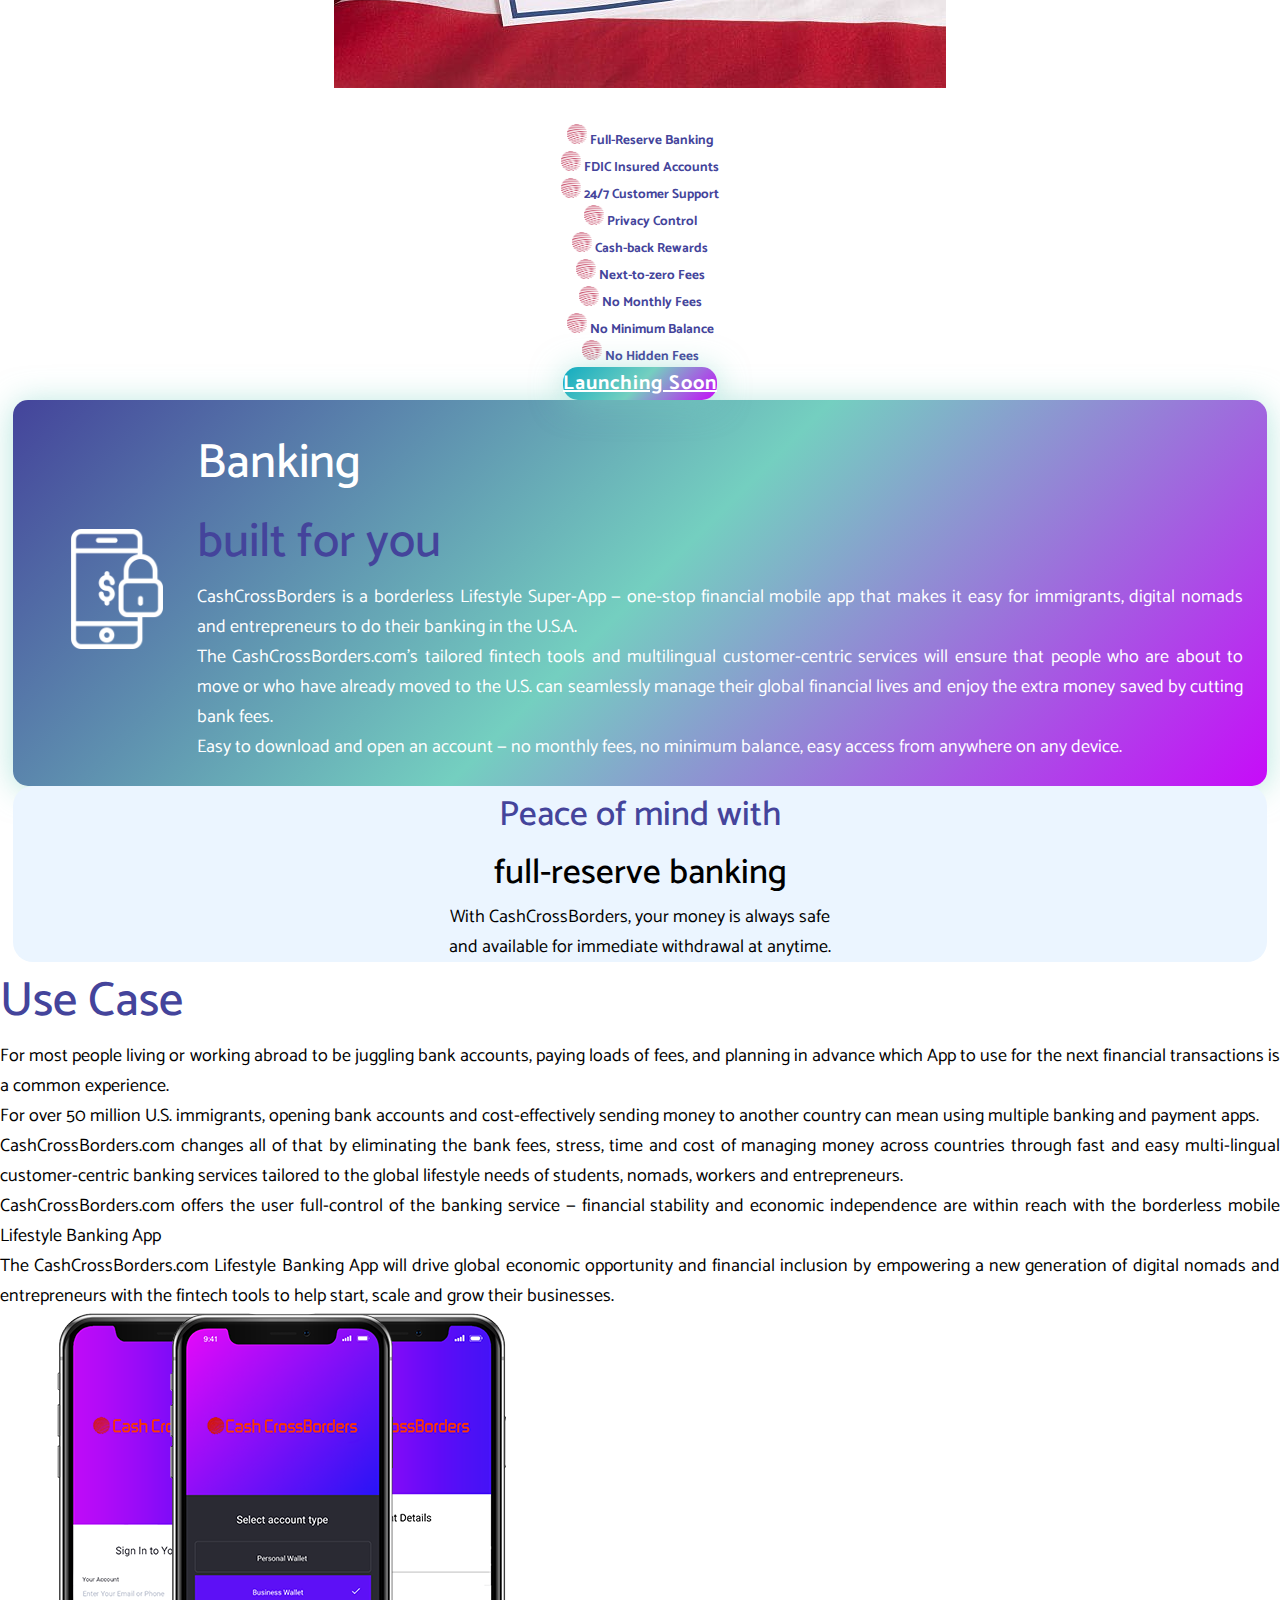
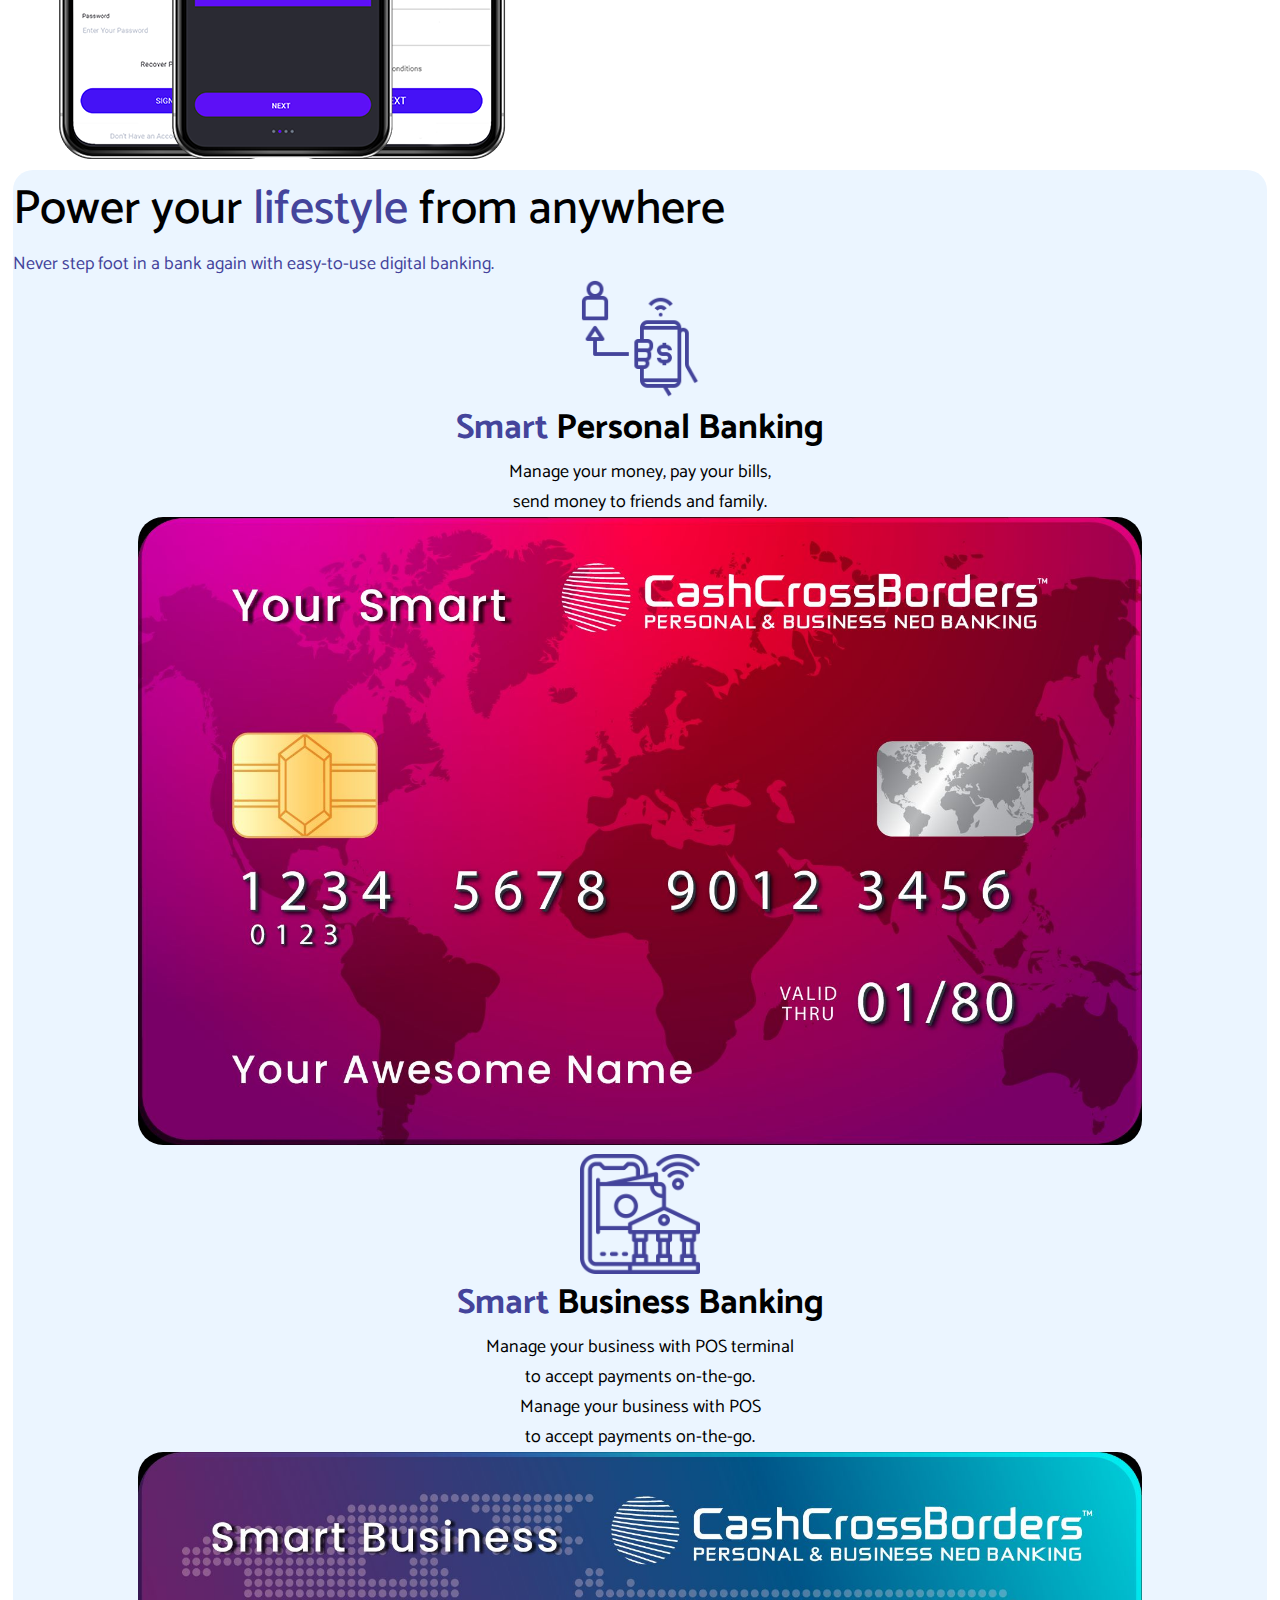
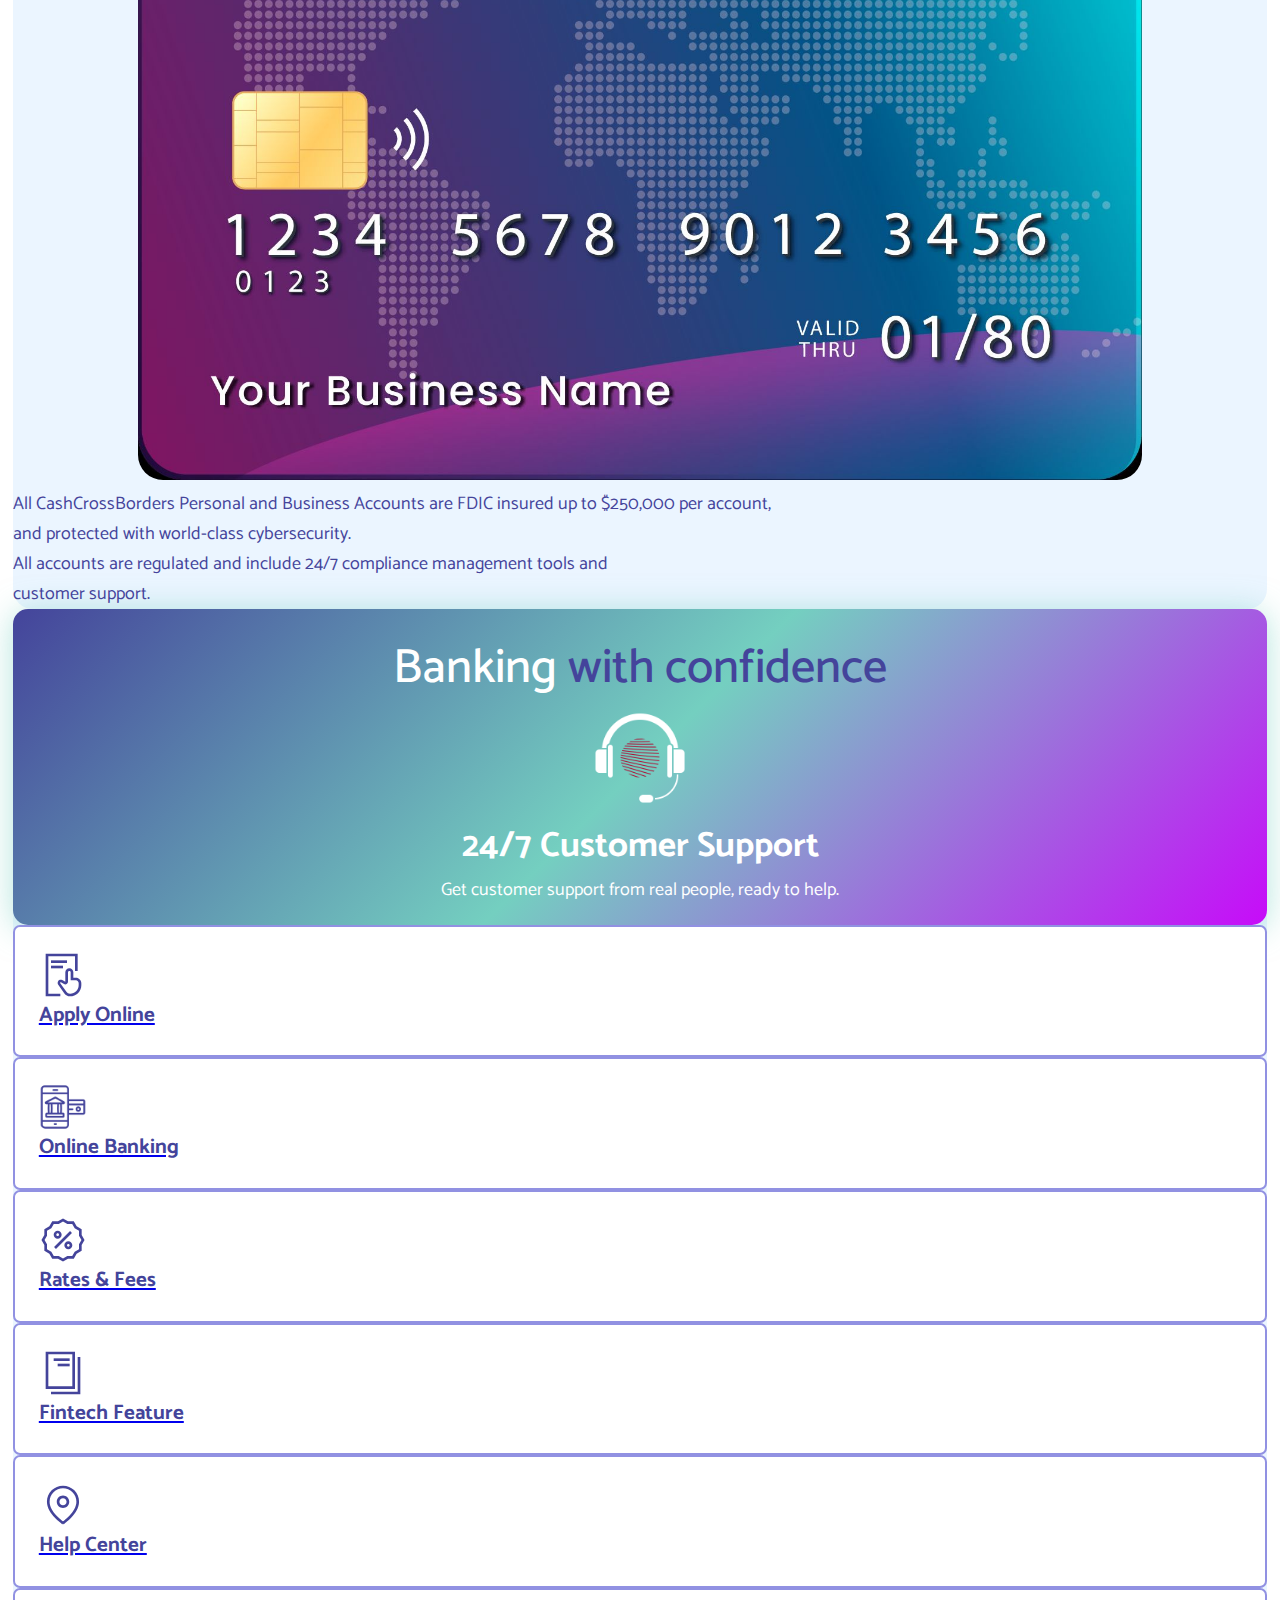
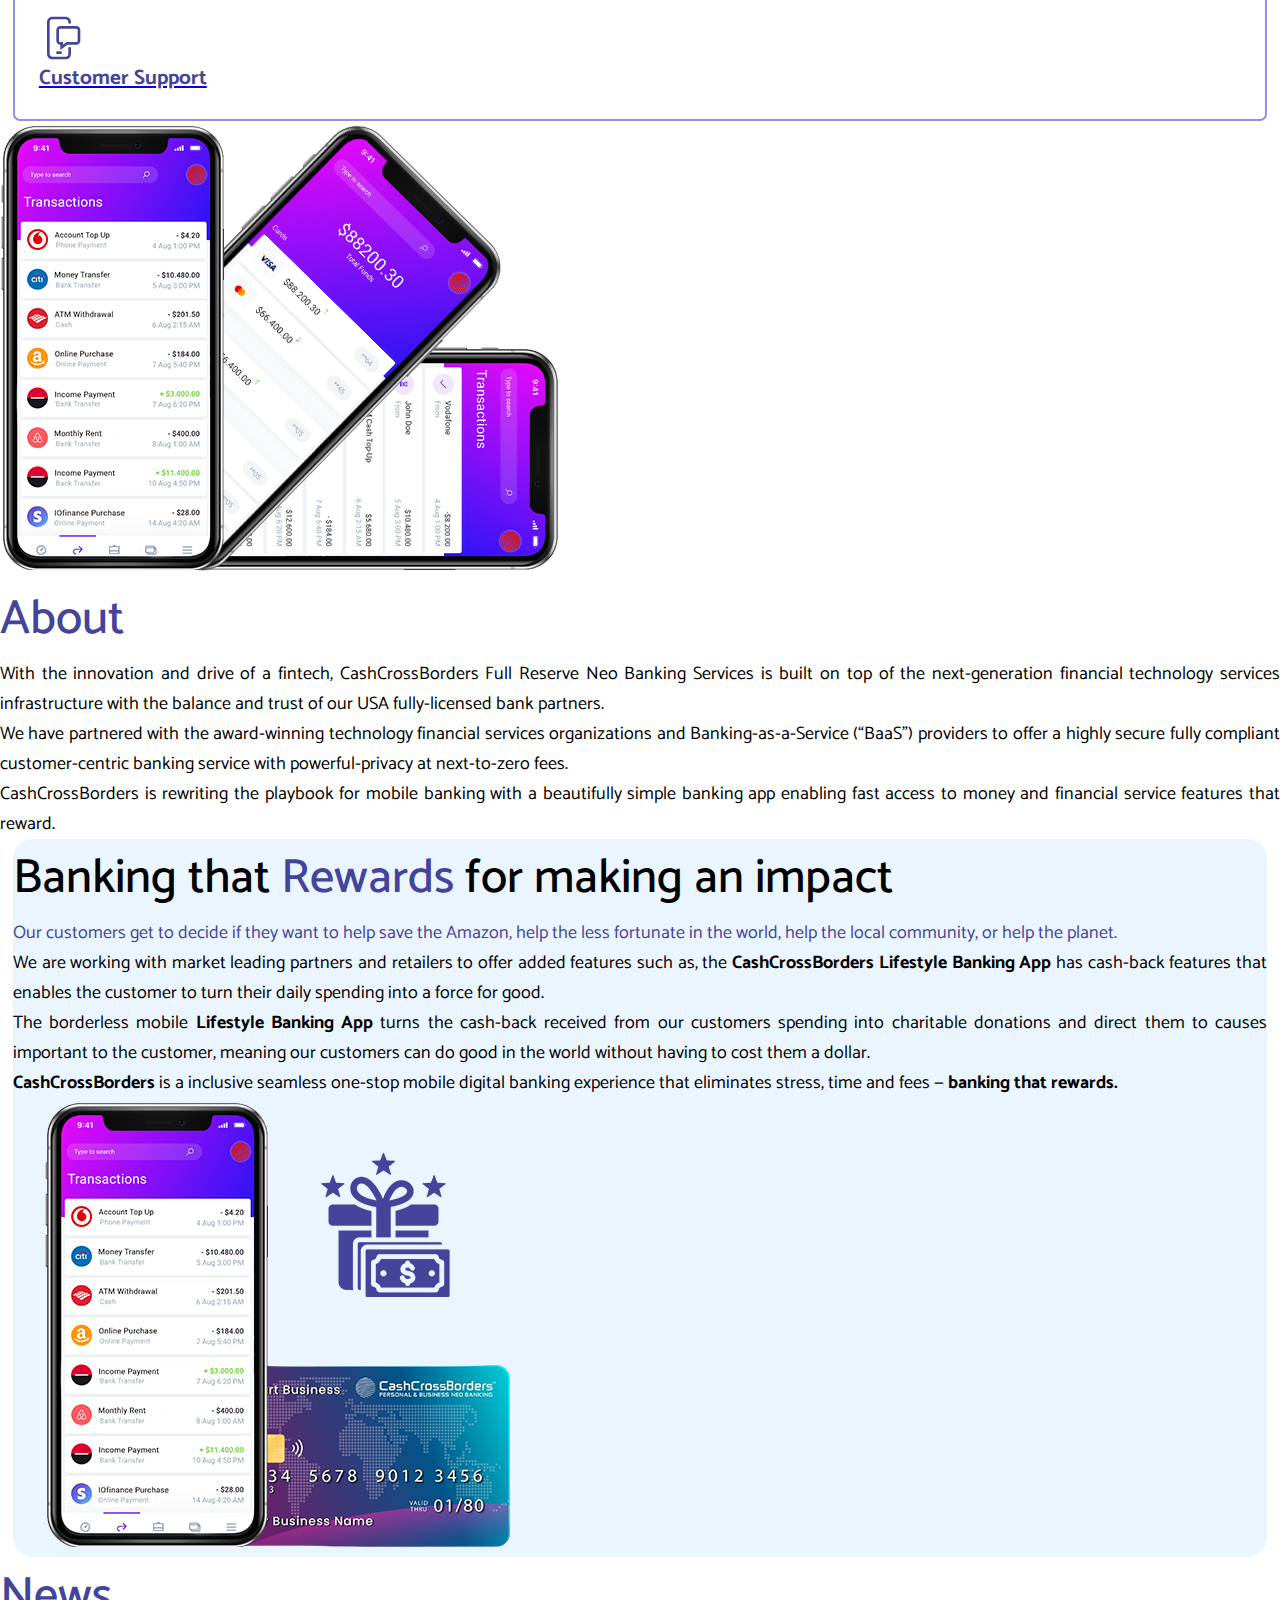
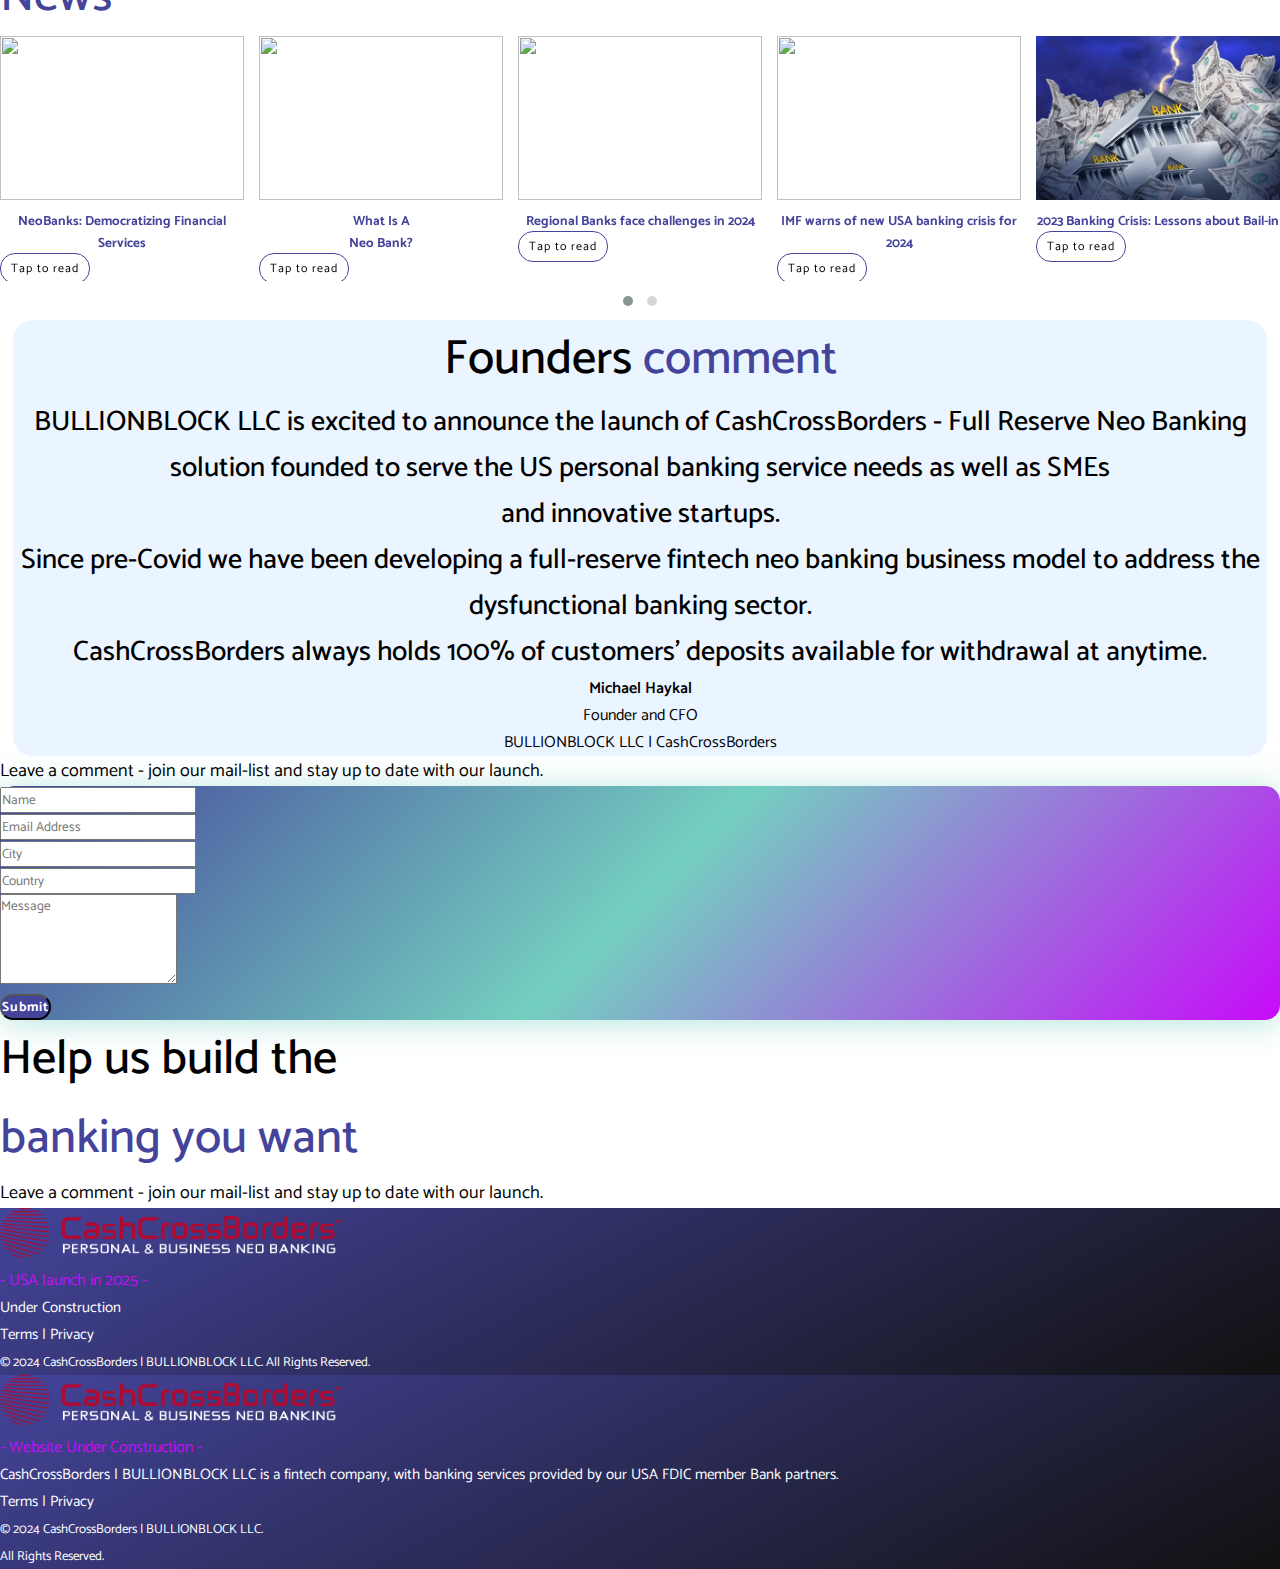
==== commit 75b7ef41: "Update index.html" ====
--- a/index.html
+++ b/index.html
@@ -350,7 +350,7 @@
                   <div class="icon_box d-flex flex-wrap">
                     <a href="#" class="icon_item">
                       <img src="images/06_Rates and Fees.svg" alt="">
-                      <h6>Product</h6>
+                      <h6>Fintech Feature</h6>
                     </a>
                   </div>
                 </div>
